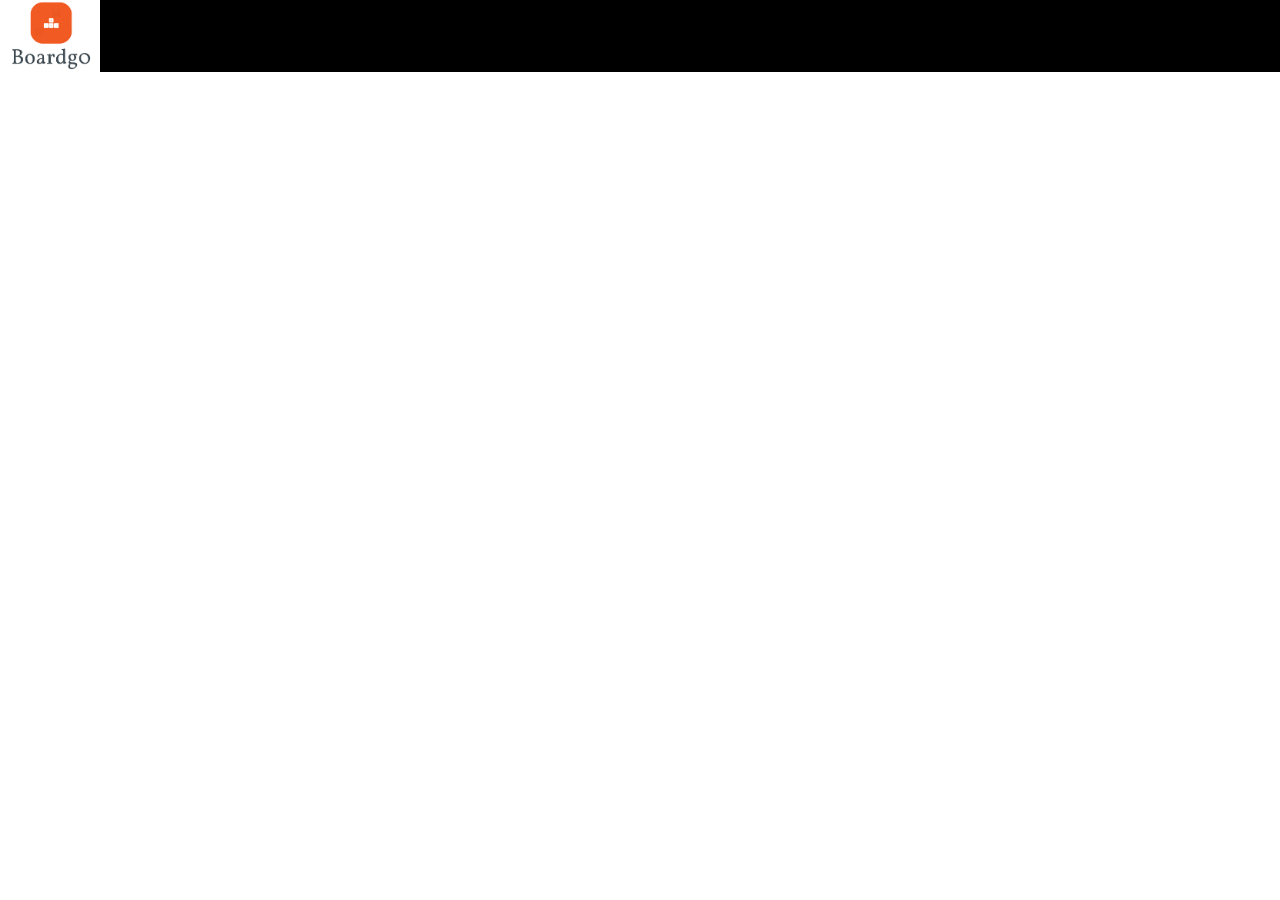
==== index.html @ 7b2ddab1 "first commit" ====
<!DOCTYPE html>
<html lang="en">
<head>
    <meta charset="UTF-8">
    <meta http-equiv="X-UA-Compatible" content="IE=edge">
    <meta name="viewport" content="width=device-width, initial-scale=1.0">

    <!-- Link Css -->
    <!-- <link rel="stylesheet" href="./Folder-css/base.css"> -->
    <link rel="stylesheet" href="./Folder-css/main.css">
    <link rel="stylesheet" href="./Folder-css/reponsive.css">
    <title>KeyBoard</title>
</head>
<body>
    <header>
        <div class="logo-nav"><img src="./img/logoweb.png" alt=""></div>

    </header>
   
</body>
</html>
---- Folder-css/base.css ----
@import url("https://fonts.googleapis.com/css2?family=Cormorant+Garamond:wght@300;400;500;600&family=Montserrat:wght@400;500;600;700&family=Poppins:ital,wght@0,200;0,300;0,500;0,600;0,800;1,400;1,700&family=Quicksand:wght@400;500;600;700&family=Roboto:wght@300;400;500;700&display=swap");
:root {
  /* Header Styles */
  --header-height: 72px;

  /* Color Style */
  --black-color:#000;
  --white-color:#fff;
  --shop-color-main: #dd4c09;
  --shop-color-text: #252a2b;
  --shop-color-title: #943908;
  --shop-color-hover: #50e3c2;
  --shop-color-button: #263b96;
  --shop-color-border: #eae4e8;
  --home-category-bg-1: #faf1ff;
  --home-category-bg-2: #faf4eb;
  --home-category-bg-3: #f4e6e5;
  --home-category-bg-4: #e6f2f4;
  --home-category-bg-5: #fff6f6;
  --home-coupon-bg: #ffffff;
  --home-coupon-light: #ffffff;
  --home-coupon-border: #f8d0d3;
  --home-coupon-text: #333333;
  --home-collection1-bg: #f8bea5;
  --home-collection1-icon: #dd4c09;
  --home-collection1-color-text: #943908;
  --home-categorize-bg: #dee4e9;
  --home-categorize-color: #dd4c09;
  --home-collection2-bg: #adc4d2;
  --home-collection2-title: #ff0000;
  --home-collection3-bg: #e9dabe;
  --footer-bg-color-1: #2a2a2a;
  --footer-bg-color-2: #2a2a2a;
  --footer-bg-color-copyright: #222222;
  --footer-color-title: #ffffff;
  --footer-color-text: #aaaaaa;
  --footer-color-hover: #50e3c2;

  /* Font */
  --quick-sand-font: "Quicksand", sans-serif;
  /* Font Size */
  --nav-font: 3rem;
  --title-font: 6.5rem;
  --sub-title-font: 2.5rem;
  --normal-font: 2.4rem;
  --sub-normal-font: 1.6rem;
  --tiny-font: 1.5rem;

  /* z-index */
  --z-fixed: 10;
}
* {
  padding: 0;
  margin: 0;
  box-sizing: border-box;
  line-height: 30px;
  /* border: 1px solid #000; */
}
html {
  -webkit-tap-highlight-color: transparent;
  scroll-behavior: smooth;
  font-size: 62.5%;
  font-family: var(--quick-sand-font);
}
a {
  color: inherit;
  text-decoration: none;
}
ul {
  list-style: none;
}

/* ===================================================== RE-USE CLASS ======================================= */


.disable-link {
  cursor: default;
  opacity: 0.5;
}

/* ===================================================== LAYOUT SETUP ====================================== */

.content-wrapper {
  position: relative;
  width: 100%;
  max-width: 1265px;
  padding-right: 25px;
  padding-left: 25px;
}

section,
footer {
  padding: 3rem 0;
}
section {
  min-height: 400px;
}

.wide {
  width: 90%;
  max-width: 1200px;
  margin-inline: auto;
}

.row-between {
  display: flex;
  justify-content: space-between;
  }
.flex-space-around{
  display: flex;
  justify-content: space-around;
}
.flex-column{
  display: flex;
  flex-direction: column;
}
---- Folder-css/main.css ----
@import url(../Folder-css/base.css);

/* Header styles */

html{
    font-size: 62.5%;
}
header{
    position: fixed;
    background-color: var(--black-color);
    width: 100%;
    height: var(--header-height);
}
.logo-nav{
    margin-top: -15px;
    background-color: var(--white-color);
    width: 100px;
    height: 100px;
    /* overflow: hidden; */
}
header img{
    height: 100%;
    width: 100%;
    object-fit: contain;
    position: top;
}
---- Folder-css/reponsive.css ----
/* Boostrap-breakpoint */

/* Small devices (landscape phones, 576px and up) */
@media (min-width: 576px) { 


 }

/* Medium devices (tablets, 768px and up) */
@media (min-width: 768px) { 


}

 /* Large devices (desktops, 992px and up) */
@media (min-width: 992px) { 


}

/* X-Large devices (large desktops, 1200px and up) */
@media (min-width: 1200px) { 


}

/* MOBILE AND TABLET */
@media (min-width: 769px ) and (max-width: 1023px){


}
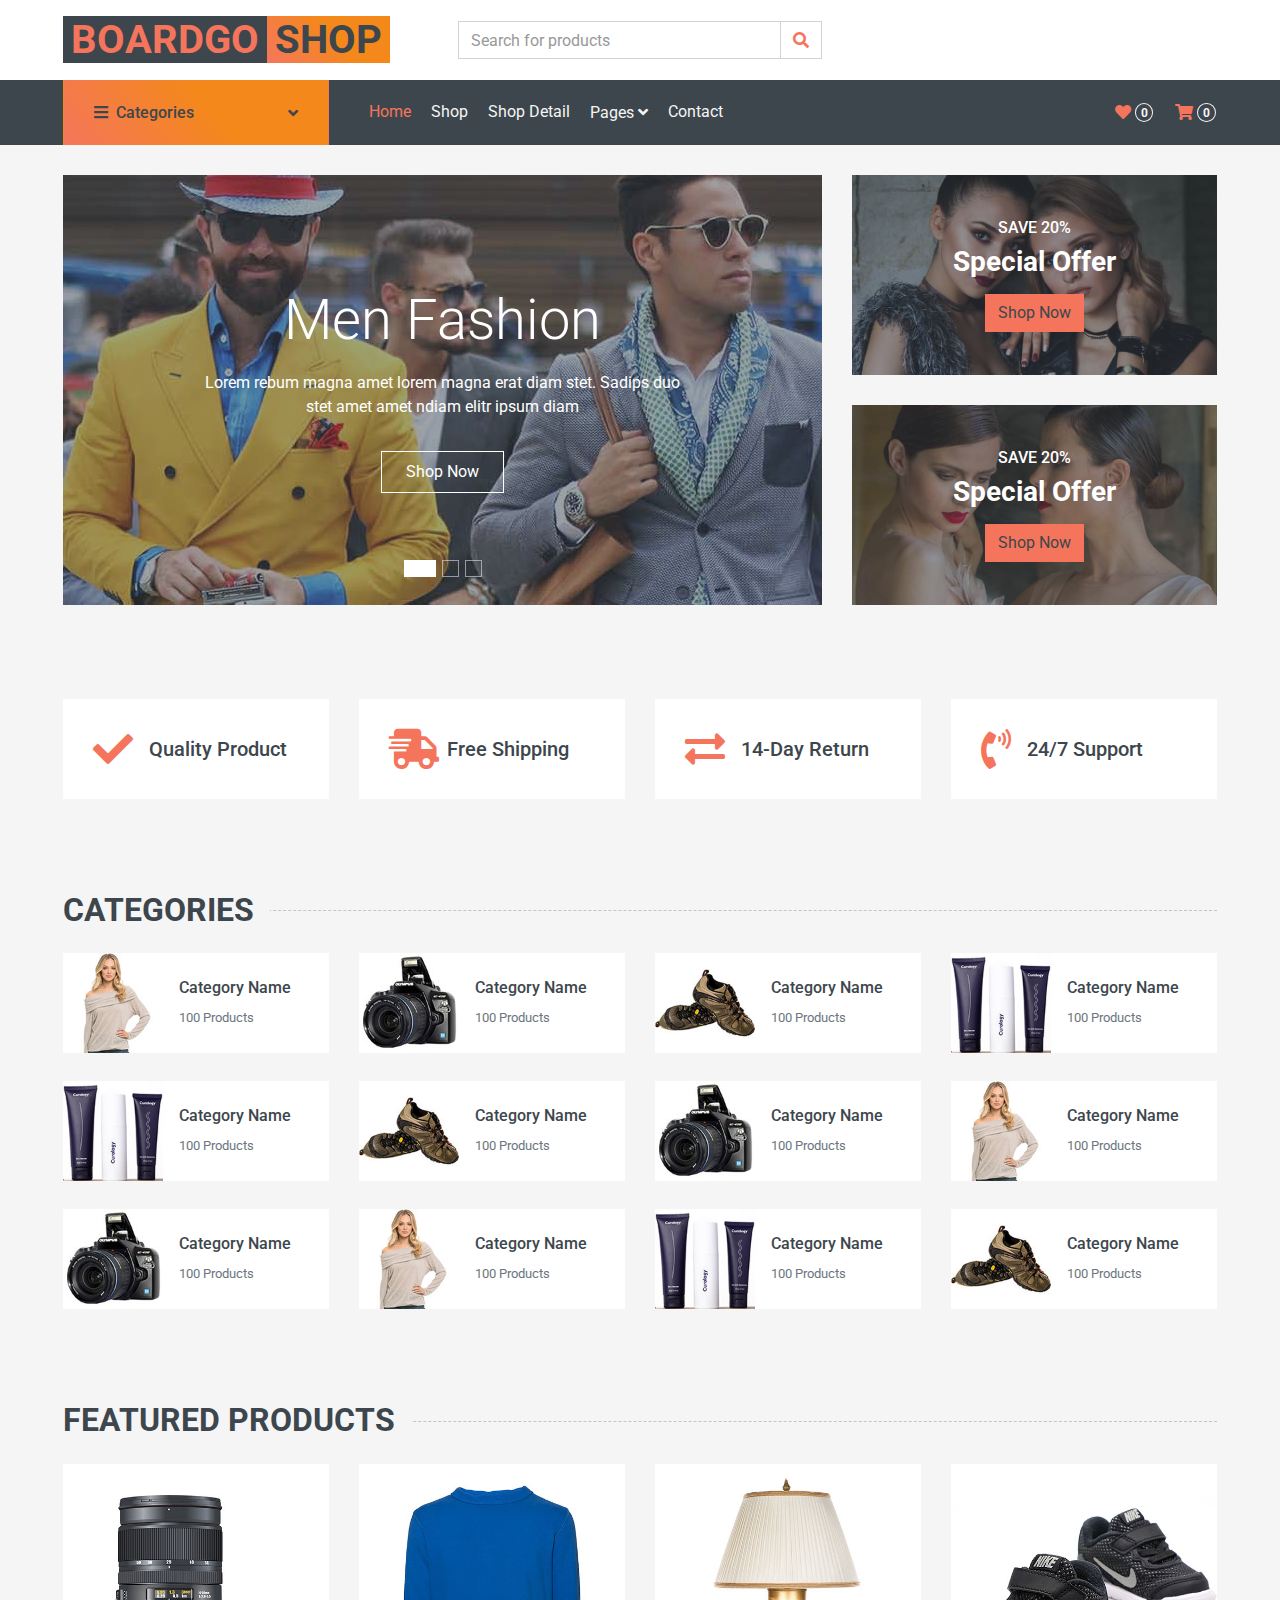
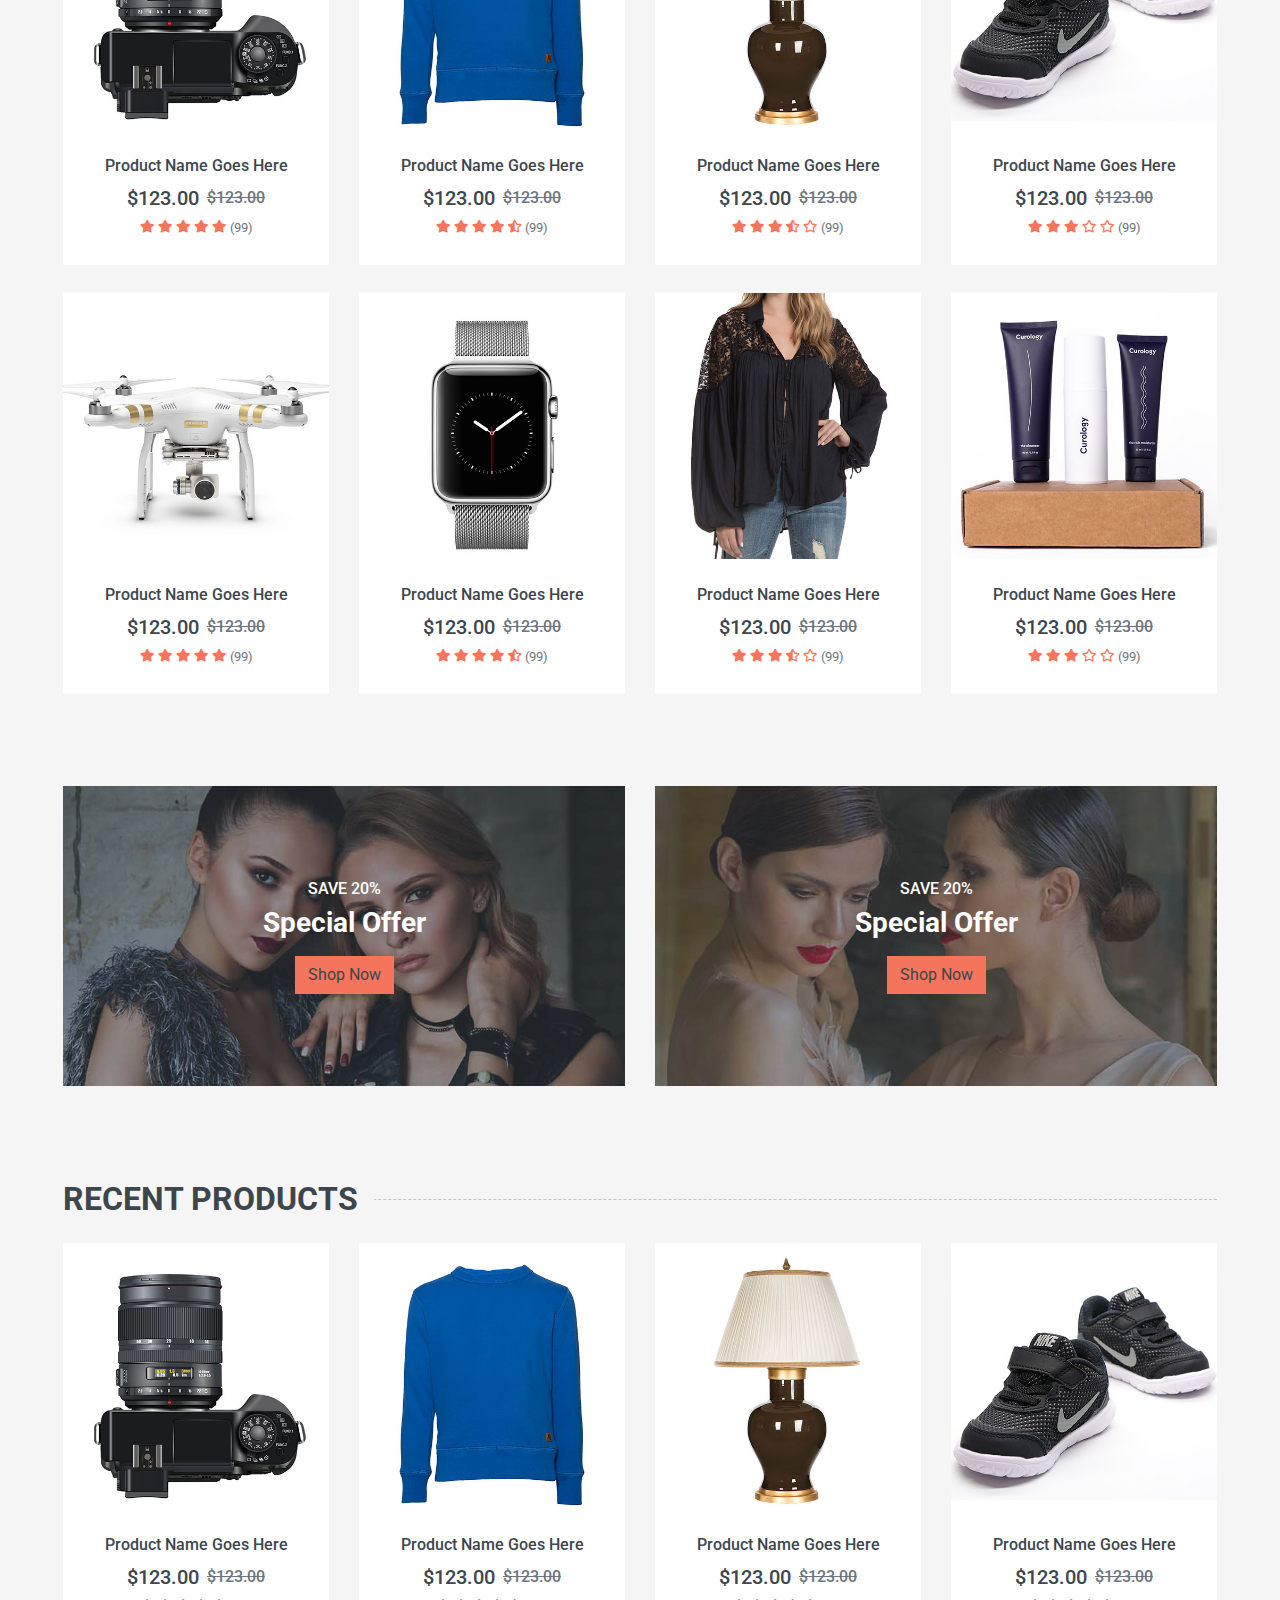
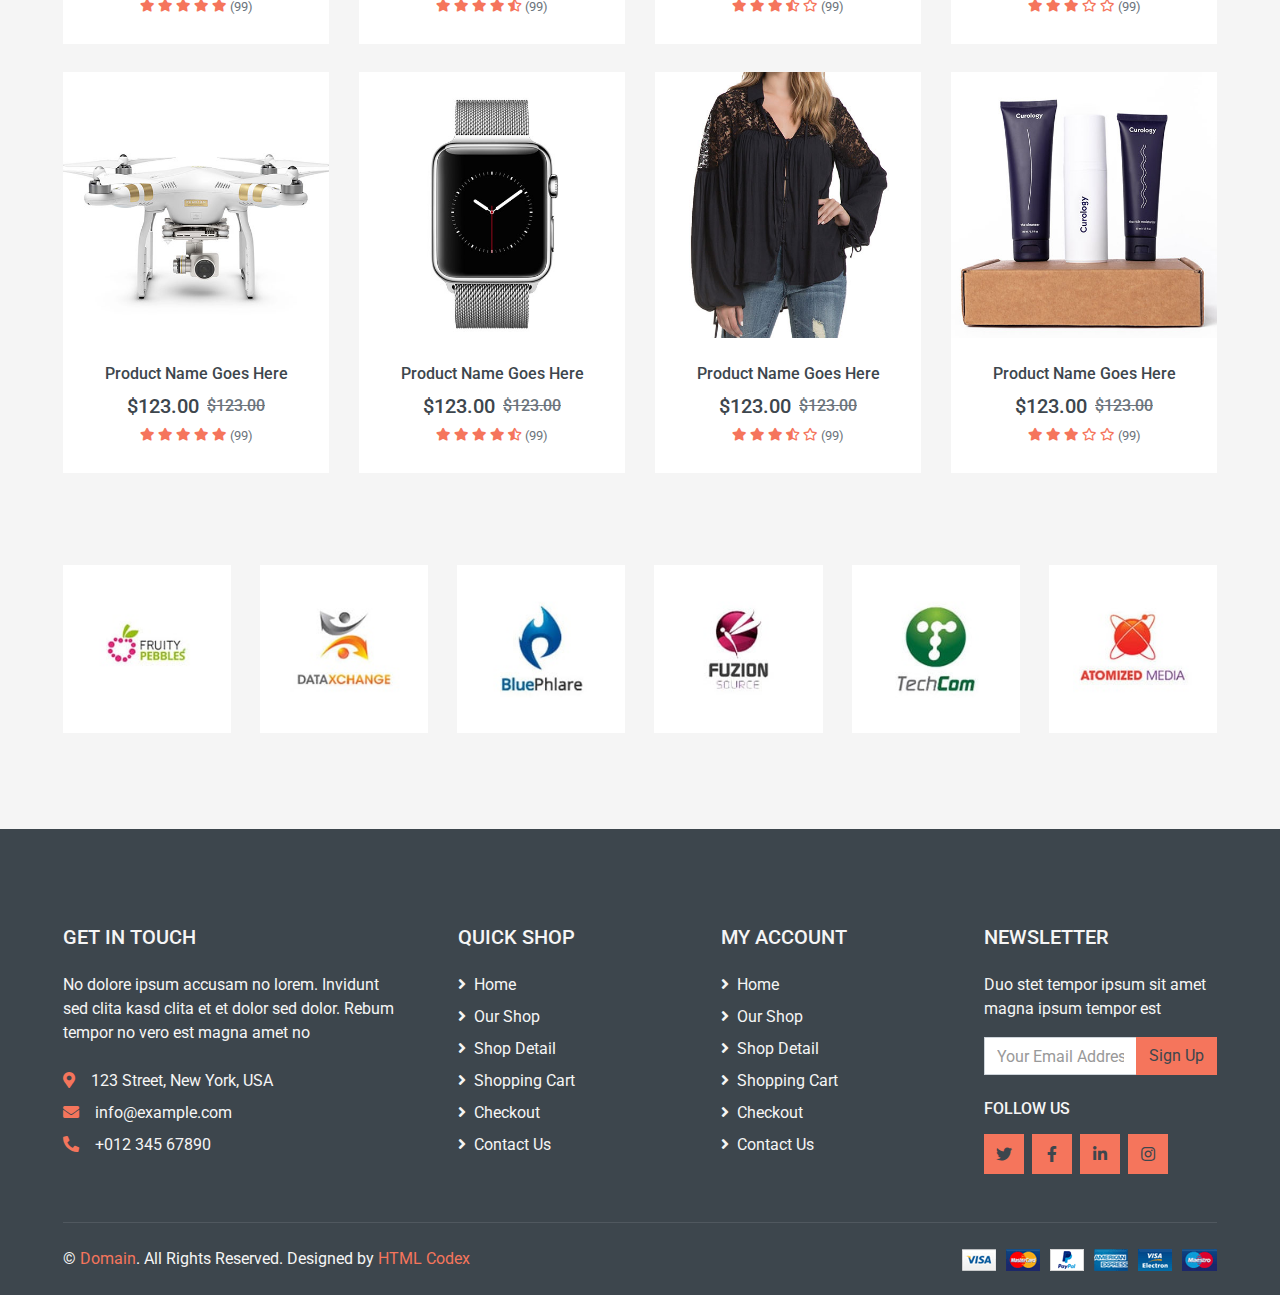
==== commit cc4ff8ed: "them template vao main" ====
--- a/index.html
+++ b/index.html
@@ -1,21 +1,996 @@
 <!DOCTYPE html>
 <html lang="en">
+
 <head>
-    <meta charset="UTF-8">
-    <meta http-equiv="X-UA-Compatible" content="IE=edge">
-    <meta name="viewport" content="width=device-width, initial-scale=1.0">
-
-    <!-- Link Css -->
-    <!-- <link rel="stylesheet" href="./Folder-css/base.css"> -->
-    <link rel="stylesheet" href="./Folder-css/main.css">
-    <link rel="stylesheet" href="./Folder-css/reponsive.css">
-    <title>KeyBoard</title>
+    <meta charset="utf-8">
+    <title>MultiShop - Online Shop Website Template</title>
+    <meta content="width=device-width, initial-scale=1.0" name="viewport">
+    <meta content="Free HTML Templates" name="keywords">
+    <meta content="Free HTML Templates" name="description">
+
+    <!-- Favicon -->
+    <link href="img/favicon.ico" rel="icon">
+
+    <!-- Google Web Fonts -->
+    <link rel="preconnect" href="https://fonts.gstatic.com">
+    <link href="https://fonts.googleapis.com/css2?family=Roboto:wght@400;500;700&display=swap" rel="stylesheet">  
+
+    <!-- Font Awesome -->
+    <link href="https://cdnjs.cloudflare.com/ajax/libs/font-awesome/5.10.0/css/all.min.css" rel="stylesheet">
+
+    <!-- Libraries Stylesheet -->
+    <link href="lib/animate/animate.min.css" rel="stylesheet">
+    <link href="lib/owlcarousel/assets/owl.carousel.min.css" rel="stylesheet">
+
+    <!-- Customized Bootstrap Stylesheet -->
+    <link href="css/style.css" rel="stylesheet">
 </head>
+
 <body>
-    <header>
-        <div class="logo-nav"><img src="./img/logoweb.png" alt=""></div>
-
-    </header>
-   
+    <!-- Topbar Start -->
+    <div class="container-fluid">
+        
+        <div class="row align-items-center bg-light py-3 px-xl-5 d-none d-lg-flex">
+            <div class="col-lg-4">
+                <a href="" class="text-decoration-none">
+                    <span class="h1 text-uppercase text-primary bg-dark px-2">BoardGo</span>
+                    <span class="h1 text-uppercase text-dark bg-primary px-2 ml-n1">Shop</span>
+                </a>
+            </div>
+            <div class="col-lg-4 col-6 text-left">
+                <form action="">
+                    <div class="input-group">
+                        <input type="text" class="form-control" placeholder="Search for products">
+                        <div class="input-group-append">
+                            <span class="input-group-text bg-transparent text-primary">
+                                <i class="fa fa-search"></i>
+                            </span>
+                        </div>
+                    </div>
+                </form>
+            </div>
+        </div>
+    </div>
+    <!-- Topbar End -->
+
+
+    <!-- Navbar Start -->
+    <div class="container-fluid bg-dark mb-30">
+        <div class="row px-xl-5">
+            <div class="col-lg-3 d-none d-lg-block">
+                <a class="btn d-flex align-items-center justify-content-between bg-primary w-100" data-toggle="collapse" href="#navbar-vertical" style="height: 65px; padding: 0 30px;">
+                    <h6 class="text-dark m-0"><i class="fa fa-bars mr-2"></i>Categories</h6>
+                    <i class="fa fa-angle-down text-dark"></i>
+                </a>
+                <nav class="collapse position-absolute navbar navbar-vertical navbar-light align-items-start p-0 bg-light" id="navbar-vertical" style="width: calc(100% - 30px); z-index: 999;">
+                    <div class="navbar-nav w-100">
+                        <div class="nav-item dropdown dropright">
+                            <a href="#" class="nav-link dropdown-toggle" data-toggle="dropdown">Dresses <i class="fa fa-angle-right float-right mt-1"></i></a>
+                            <div class="dropdown-menu position-absolute rounded-0 border-0 m-0">
+                                <a href="" class="dropdown-item">Men's Dresses</a>
+                                <a href="" class="dropdown-item">Women's Dresses</a>
+                                <a href="" class="dropdown-item">Baby's Dresses</a>
+                            </div>
+                        </div>
+                        <a href="" class="nav-item nav-link">Shirts</a>
+                        <a href="" class="nav-item nav-link">Jeans</a>
+                        <a href="" class="nav-item nav-link">Swimwear</a>
+                        <a href="" class="nav-item nav-link">Sleepwear</a>
+                        <a href="" class="nav-item nav-link">Sportswear</a>
+                        <a href="" class="nav-item nav-link">Jumpsuits</a>
+                        <a href="" class="nav-item nav-link">Blazers</a>
+                        <a href="" class="nav-item nav-link">Jackets</a>
+                        <a href="" class="nav-item nav-link">Shoes</a>
+                    </div>
+                </nav>
+            </div>
+            <div class="col-lg-9">
+                <nav class="navbar navbar-expand-lg bg-dark navbar-dark py-3 py-lg-0 px-0">
+                    <a href="" class="text-decoration-none d-block d-lg-none">
+                        <span class="h1 text-uppercase text-dark bg-light px-2">Multi</span>
+                        <span class="h1 text-uppercase text-light bg-primary px-2 ml-n1">Shop</span>
+                    </a>
+                    <button type="button" class="navbar-toggler" data-toggle="collapse" data-target="#navbarCollapse">
+                        <span class="navbar-toggler-icon"></span>
+                    </button>
+                    <div class="collapse navbar-collapse justify-content-between" id="navbarCollapse">
+                        <div class="navbar-nav mr-auto py-0">
+                            <a href="index.html" class="nav-item nav-link active">Home</a>
+                            <a href="shop.html" class="nav-item nav-link">Shop</a>
+                            <a href="detail.html" class="nav-item nav-link">Shop Detail</a>
+                            <div class="nav-item dropdown">
+                                <a href="#" class="nav-link dropdown-toggle" data-toggle="dropdown">Pages <i class="fa fa-angle-down mt-1"></i></a>
+                                <div class="dropdown-menu bg-primary rounded-0 border-0 m-0">
+                                    <a href="cart.html" class="dropdown-item">Shopping Cart</a>
+                                    <a href="checkout.html" class="dropdown-item">Checkout</a>
+                                </div>
+                            </div>
+                            <a href="contact.html" class="nav-item nav-link">Contact</a>
+                        </div>
+                        <div class="navbar-nav ml-auto py-0 d-none d-lg-block">
+                            <a href="" class="btn px-0">
+                                <i class="fas fa-heart text-primary"></i>
+                                <span class="badge text-secondary border border-secondary rounded-circle" style="padding-bottom: 2px;">0</span>
+                            </a>
+                            <a href="" class="btn px-0 ml-3">
+                                <i class="fas fa-shopping-cart text-primary"></i>
+                                <span class="badge text-secondary border border-secondary rounded-circle" style="padding-bottom: 2px;">0</span>
+                            </a>
+                        </div>
+                    </div>
+                </nav>
+            </div>
+        </div>
+    </div>
+    <!-- Navbar End -->
+
+
+    <!-- Carousel Start -->
+    <div class="container-fluid mb-3">
+        <div class="row px-xl-5">
+            <div class="col-lg-8">
+                <div id="header-carousel" class="carousel slide carousel-fade mb-30 mb-lg-0" data-ride="carousel">
+                    <ol class="carousel-indicators">
+                        <li data-target="#header-carousel" data-slide-to="0" class="active"></li>
+                        <li data-target="#header-carousel" data-slide-to="1"></li>
+                        <li data-target="#header-carousel" data-slide-to="2"></li>
+                    </ol>
+                    <div class="carousel-inner">
+                        <div class="carousel-item position-relative active" style="height: 430px;">
+                            <img class="position-absolute w-100 h-100" src="img/carousel-1.jpg" style="object-fit: cover;">
+                            <div class="carousel-caption d-flex flex-column align-items-center justify-content-center">
+                                <div class="p-3" style="max-width: 700px;">
+                                    <h1 class="display-4 text-white mb-3 animate__animated animate__fadeInDown">Men Fashion</h1>
+                                    <p class="mx-md-5 px-5 animate__animated animate__bounceIn">Lorem rebum magna amet lorem magna erat diam stet. Sadips duo stet amet amet ndiam elitr ipsum diam</p>
+                                    <a class="btn btn-outline-light py-2 px-4 mt-3 animate__animated animate__fadeInUp" href="#">Shop Now</a>
+                                </div>
+                            </div>
+                        </div>
+                        <div class="carousel-item position-relative" style="height: 430px;">
+                            <img class="position-absolute w-100 h-100" src="img/carousel-2.jpg" style="object-fit: cover;">
+                            <div class="carousel-caption d-flex flex-column align-items-center justify-content-center">
+                                <div class="p-3" style="max-width: 700px;">
+                                    <h1 class="display-4 text-white mb-3 animate__animated animate__fadeInDown">Women Fashion</h1>
+                                    <p class="mx-md-5 px-5 animate__animated animate__bounceIn">Lorem rebum magna amet lorem magna erat diam stet. Sadips duo stet amet amet ndiam elitr ipsum diam</p>
+                                    <a class="btn btn-outline-light py-2 px-4 mt-3 animate__animated animate__fadeInUp" href="#">Shop Now</a>
+                                </div>
+                            </div>
+                        </div>
+                        <div class="carousel-item position-relative" style="height: 430px;">
+                            <img class="position-absolute w-100 h-100" src="img/carousel-3.jpg" style="object-fit: cover;">
+                            <div class="carousel-caption d-flex flex-column align-items-center justify-content-center">
+                                <div class="p-3" style="max-width: 700px;">
+                                    <h1 class="display-4 text-white mb-3 animate__animated animate__fadeInDown">Kids Fashion</h1>
+                                    <p class="mx-md-5 px-5 animate__animated animate__bounceIn">Lorem rebum magna amet lorem magna erat diam stet. Sadips duo stet amet amet ndiam elitr ipsum diam</p>
+                                    <a class="btn btn-outline-light py-2 px-4 mt-3 animate__animated animate__fadeInUp" href="#">Shop Now</a>
+                                </div>
+                            </div>
+                        </div>
+                    </div>
+                </div>
+            </div>
+            <div class="col-lg-4">
+                <div class="product-offer mb-30" style="height: 200px;">
+                    <img class="img-fluid" src="img/offer-1.jpg" alt="">
+                    <div class="offer-text">
+                        <h6 class="text-white text-uppercase">Save 20%</h6>
+                        <h3 class="text-white mb-3">Special Offer</h3>
+                        <a href="" class="btn btn-primary">Shop Now</a>
+                    </div>
+                </div>
+                <div class="product-offer mb-30" style="height: 200px;">
+                    <img class="img-fluid" src="img/offer-2.jpg" alt="">
+                    <div class="offer-text">
+                        <h6 class="text-white text-uppercase">Save 20%</h6>
+                        <h3 class="text-white mb-3">Special Offer</h3>
+                        <a href="" class="btn btn-primary">Shop Now</a>
+                    </div>
+                </div>
+            </div>
+        </div>
+    </div>
+    <!-- Carousel End -->
+
+
+    <!-- Featured Start -->
+    <div class="container-fluid pt-5">
+        <div class="row px-xl-5 pb-3">
+            <div class="col-lg-3 col-md-6 col-sm-12 pb-1">
+                <div class="d-flex align-items-center bg-light mb-4" style="padding: 30px;">
+                    <h1 class="fa fa-check text-primary m-0 mr-3"></h1>
+                    <h5 class="font-weight-semi-bold m-0">Quality Product</h5>
+                </div>
+            </div>
+            <div class="col-lg-3 col-md-6 col-sm-12 pb-1">
+                <div class="d-flex align-items-center bg-light mb-4" style="padding: 30px;">
+                    <h1 class="fa fa-shipping-fast text-primary m-0 mr-2"></h1>
+                    <h5 class="font-weight-semi-bold m-0">Free Shipping</h5>
+                </div>
+            </div>
+            <div class="col-lg-3 col-md-6 col-sm-12 pb-1">
+                <div class="d-flex align-items-center bg-light mb-4" style="padding: 30px;">
+                    <h1 class="fas fa-exchange-alt text-primary m-0 mr-3"></h1>
+                    <h5 class="font-weight-semi-bold m-0">14-Day Return</h5>
+                </div>
+            </div>
+            <div class="col-lg-3 col-md-6 col-sm-12 pb-1">
+                <div class="d-flex align-items-center bg-light mb-4" style="padding: 30px;">
+                    <h1 class="fa fa-phone-volume text-primary m-0 mr-3"></h1>
+                    <h5 class="font-weight-semi-bold m-0">24/7 Support</h5>
+                </div>
+            </div>
+        </div>
+    </div>
+    <!-- Featured End -->
+
+
+    <!-- Categories Start -->
+    <div class="container-fluid pt-5">
+        <h2 class="section-title position-relative text-uppercase mx-xl-5 mb-4"><span class="bg-secondary pr-3">Categories</span></h2>
+        <div class="row px-xl-5 pb-3">
+            <div class="col-lg-3 col-md-4 col-sm-6 pb-1">
+                <a class="text-decoration-none" href="">
+                    <div class="cat-item d-flex align-items-center mb-4">
+                        <div class="overflow-hidden" style="width: 100px; height: 100px;">
+                            <img class="img-fluid" src="img/cat-1.jpg" alt="">
+                        </div>
+                        <div class="flex-fill pl-3">
+                            <h6>Category Name</h6>
+                            <small class="text-body">100 Products</small>
+                        </div>
+                    </div>
+                </a>
+            </div>
+            <div class="col-lg-3 col-md-4 col-sm-6 pb-1">
+                <a class="text-decoration-none" href="">
+                    <div class="cat-item img-zoom d-flex align-items-center mb-4">
+                        <div class="overflow-hidden" style="width: 100px; height: 100px;">
+                            <img class="img-fluid" src="img/cat-2.jpg" alt="">
+                        </div>
+                        <div class="flex-fill pl-3">
+                            <h6>Category Name</h6>
+                            <small class="text-body">100 Products</small>
+                        </div>
+                    </div>
+                </a>
+            </div>
+            <div class="col-lg-3 col-md-4 col-sm-6 pb-1">
+                <a class="text-decoration-none" href="">
+                    <div class="cat-item img-zoom d-flex align-items-center mb-4">
+                        <div class="overflow-hidden" style="width: 100px; height: 100px;">
+                            <img class="img-fluid" src="img/cat-3.jpg" alt="">
+                        </div>
+                        <div class="flex-fill pl-3">
+                            <h6>Category Name</h6>
+                            <small class="text-body">100 Products</small>
+                        </div>
+                    </div>
+                </a>
+            </div>
+            <div class="col-lg-3 col-md-4 col-sm-6 pb-1">
+                <a class="text-decoration-none" href="">
+                    <div class="cat-item img-zoom d-flex align-items-center mb-4">
+                        <div class="overflow-hidden" style="width: 100px; height: 100px;">
+                            <img class="img-fluid" src="img/cat-4.jpg" alt="">
+                        </div>
+                        <div class="flex-fill pl-3">
+                            <h6>Category Name</h6>
+                            <small class="text-body">100 Products</small>
+                        </div>
+                    </div>
+                </a>
+            </div>
+            <div class="col-lg-3 col-md-4 col-sm-6 pb-1">
+                <a class="text-decoration-none" href="">
+                    <div class="cat-item img-zoom d-flex align-items-center mb-4">
+                        <div class="overflow-hidden" style="width: 100px; height: 100px;">
+                            <img class="img-fluid" src="img/cat-4.jpg" alt="">
+                        </div>
+                        <div class="flex-fill pl-3">
+                            <h6>Category Name</h6>
+                            <small class="text-body">100 Products</small>
+                        </div>
+                    </div>
+                </a>
+            </div>
+            <div class="col-lg-3 col-md-4 col-sm-6 pb-1">
+                <a class="text-decoration-none" href="">
+                    <div class="cat-item img-zoom d-flex align-items-center mb-4">
+                        <div class="overflow-hidden" style="width: 100px; height: 100px;">
+                            <img class="img-fluid" src="img/cat-3.jpg" alt="">
+                        </div>
+                        <div class="flex-fill pl-3">
+                            <h6>Category Name</h6>
+                            <small class="text-body">100 Products</small>
+                        </div>
+                    </div>
+                </a>
+            </div>
+            <div class="col-lg-3 col-md-4 col-sm-6 pb-1">
+                <a class="text-decoration-none" href="">
+                    <div class="cat-item img-zoom d-flex align-items-center mb-4">
+                        <div class="overflow-hidden" style="width: 100px; height: 100px;">
+                            <img class="img-fluid" src="img/cat-2.jpg" alt="">
+                        </div>
+                        <div class="flex-fill pl-3">
+                            <h6>Category Name</h6>
+                            <small class="text-body">100 Products</small>
+                        </div>
+                    </div>
+                </a>
+            </div>
+            <div class="col-lg-3 col-md-4 col-sm-6 pb-1">
+                <a class="text-decoration-none" href="">
+                    <div class="cat-item img-zoom d-flex align-items-center mb-4">
+                        <div class="overflow-hidden" style="width: 100px; height: 100px;">
+                            <img class="img-fluid" src="img/cat-1.jpg" alt="">
+                        </div>
+                        <div class="flex-fill pl-3">
+                            <h6>Category Name</h6>
+                            <small class="text-body">100 Products</small>
+                        </div>
+                    </div>
+                </a>
+            </div>
+            <div class="col-lg-3 col-md-4 col-sm-6 pb-1">
+                <a class="text-decoration-none" href="">
+                    <div class="cat-item img-zoom d-flex align-items-center mb-4">
+                        <div class="overflow-hidden" style="width: 100px; height: 100px;">
+                            <img class="img-fluid" src="img/cat-2.jpg" alt="">
+                        </div>
+                        <div class="flex-fill pl-3">
+                            <h6>Category Name</h6>
+                            <small class="text-body">100 Products</small>
+                        </div>
+                    </div>
+                </a>
+            </div>
+            <div class="col-lg-3 col-md-4 col-sm-6 pb-1">
+                <a class="text-decoration-none" href="">
+                    <div class="cat-item img-zoom d-flex align-items-center mb-4">
+                        <div class="overflow-hidden" style="width: 100px; height: 100px;">
+                            <img class="img-fluid" src="img/cat-1.jpg" alt="">
+                        </div>
+                        <div class="flex-fill pl-3">
+                            <h6>Category Name</h6>
+                            <small class="text-body">100 Products</small>
+                        </div>
+                    </div>
+                </a>
+            </div>
+            <div class="col-lg-3 col-md-4 col-sm-6 pb-1">
+                <a class="text-decoration-none" href="">
+                    <div class="cat-item img-zoom d-flex align-items-center mb-4">
+                        <div class="overflow-hidden" style="width: 100px; height: 100px;">
+                            <img class="img-fluid" src="img/cat-4.jpg" alt="">
+                        </div>
+                        <div class="flex-fill pl-3">
+                            <h6>Category Name</h6>
+                            <small class="text-body">100 Products</small>
+                        </div>
+                    </div>
+                </a>
+            </div>
+            <div class="col-lg-3 col-md-4 col-sm-6 pb-1">
+                <a class="text-decoration-none" href="">
+                    <div class="cat-item img-zoom d-flex align-items-center mb-4">
+                        <div class="overflow-hidden" style="width: 100px; height: 100px;">
+                            <img class="img-fluid" src="img/cat-3.jpg" alt="">
+                        </div>
+                        <div class="flex-fill pl-3">
+                            <h6>Category Name</h6>
+                            <small class="text-body">100 Products</small>
+                        </div>
+                    </div>
+                </a>
+            </div>
+        </div>
+    </div>
+    <!-- Categories End -->
+
+
+    <!-- Products Start -->
+    <div class="container-fluid pt-5 pb-3">
+        <h2 class="section-title position-relative text-uppercase mx-xl-5 mb-4"><span class="bg-secondary pr-3">Featured Products</span></h2>
+        <div class="row px-xl-5">
+            <div class="col-lg-3 col-md-4 col-sm-6 pb-1">
+                <div class="product-item bg-light mb-4">
+                    <div class="product-img position-relative overflow-hidden">
+                        <img class="img-fluid w-100" src="img/product-1.jpg" alt="">
+                        <div class="product-action">
+                            <a class="btn btn-outline-dark btn-square" href=""><i class="fa fa-shopping-cart"></i></a>
+                            <a class="btn btn-outline-dark btn-square" href=""><i class="far fa-heart"></i></a>
+                            <a class="btn btn-outline-dark btn-square" href=""><i class="fa fa-sync-alt"></i></a>
+                            <a class="btn btn-outline-dark btn-square" href=""><i class="fa fa-search"></i></a>
+                        </div>
+                    </div>
+                    <div class="text-center py-4">
+                        <a class="h6 text-decoration-none text-truncate" href="">Product Name Goes Here</a>
+                        <div class="d-flex align-items-center justify-content-center mt-2">
+                            <h5>$123.00</h5><h6 class="text-muted ml-2"><del>$123.00</del></h6>
+                        </div>
+                        <div class="d-flex align-items-center justify-content-center mb-1">
+                            <small class="fa fa-star text-primary mr-1"></small>
+                            <small class="fa fa-star text-primary mr-1"></small>
+                            <small class="fa fa-star text-primary mr-1"></small>
+                            <small class="fa fa-star text-primary mr-1"></small>
+                            <small class="fa fa-star text-primary mr-1"></small>
+                            <small>(99)</small>
+                        </div>
+                    </div>
+                </div>
+            </div>
+            <div class="col-lg-3 col-md-4 col-sm-6 pb-1">
+                <div class="product-item bg-light mb-4">
+                    <div class="product-img position-relative overflow-hidden">
+                        <img class="img-fluid w-100" src="img/product-2.jpg" alt="">
+                        <div class="product-action">
+                            <a class="btn btn-outline-dark btn-square" href=""><i class="fa fa-shopping-cart"></i></a>
+                            <a class="btn btn-outline-dark btn-square" href=""><i class="far fa-heart"></i></a>
+                            <a class="btn btn-outline-dark btn-square" href=""><i class="fa fa-sync-alt"></i></a>
+                            <a class="btn btn-outline-dark btn-square" href=""><i class="fa fa-search"></i></a>
+                        </div>
+                    </div>
+                    <div class="text-center py-4">
+                        <a class="h6 text-decoration-none text-truncate" href="">Product Name Goes Here</a>
+                        <div class="d-flex align-items-center justify-content-center mt-2">
+                            <h5>$123.00</h5><h6 class="text-muted ml-2"><del>$123.00</del></h6>
+                        </div>
+                        <div class="d-flex align-items-center justify-content-center mb-1">
+                            <small class="fa fa-star text-primary mr-1"></small>
+                            <small class="fa fa-star text-primary mr-1"></small>
+                            <small class="fa fa-star text-primary mr-1"></small>
+                            <small class="fa fa-star text-primary mr-1"></small>
+                            <small class="fa fa-star-half-alt text-primary mr-1"></small>
+                            <small>(99)</small>
+                        </div>
+                    </div>
+                </div>
+            </div>
+            <div class="col-lg-3 col-md-4 col-sm-6 pb-1">
+                <div class="product-item bg-light mb-4">
+                    <div class="product-img position-relative overflow-hidden">
+                        <img class="img-fluid w-100" src="img/product-3.jpg" alt="">
+                        <div class="product-action">
+                            <a class="btn btn-outline-dark btn-square" href=""><i class="fa fa-shopping-cart"></i></a>
+                            <a class="btn btn-outline-dark btn-square" href=""><i class="far fa-heart"></i></a>
+                            <a class="btn btn-outline-dark btn-square" href=""><i class="fa fa-sync-alt"></i></a>
+                            <a class="btn btn-outline-dark btn-square" href=""><i class="fa fa-search"></i></a>
+                        </div>
+                    </div>
+                    <div class="text-center py-4">
+                        <a class="h6 text-decoration-none text-truncate" href="">Product Name Goes Here</a>
+                        <div class="d-flex align-items-center justify-content-center mt-2">
+                            <h5>$123.00</h5><h6 class="text-muted ml-2"><del>$123.00</del></h6>
+                        </div>
+                        <div class="d-flex align-items-center justify-content-center mb-1">
+                            <small class="fa fa-star text-primary mr-1"></small>
+                            <small class="fa fa-star text-primary mr-1"></small>
+                            <small class="fa fa-star text-primary mr-1"></small>
+                            <small class="fa fa-star-half-alt text-primary mr-1"></small>
+                            <small class="far fa-star text-primary mr-1"></small>
+                            <small>(99)</small>
+                        </div>
+                    </div>
+                </div>
+            </div>
+            <div class="col-lg-3 col-md-4 col-sm-6 pb-1">
+                <div class="product-item bg-light mb-4">
+                    <div class="product-img position-relative overflow-hidden">
+                        <img class="img-fluid w-100" src="img/product-4.jpg" alt="">
+                        <div class="product-action">
+                            <a class="btn btn-outline-dark btn-square" href=""><i class="fa fa-shopping-cart"></i></a>
+                            <a class="btn btn-outline-dark btn-square" href=""><i class="far fa-heart"></i></a>
+                            <a class="btn btn-outline-dark btn-square" href=""><i class="fa fa-sync-alt"></i></a>
+                            <a class="btn btn-outline-dark btn-square" href=""><i class="fa fa-search"></i></a>
+                        </div>
+                    </div>
+                    <div class="text-center py-4">
+                        <a class="h6 text-decoration-none text-truncate" href="">Product Name Goes Here</a>
+                        <div class="d-flex align-items-center justify-content-center mt-2">
+                            <h5>$123.00</h5><h6 class="text-muted ml-2"><del>$123.00</del></h6>
+                        </div>
+                        <div class="d-flex align-items-center justify-content-center mb-1">
+                            <small class="fa fa-star text-primary mr-1"></small>
+                            <small class="fa fa-star text-primary mr-1"></small>
+                            <small class="fa fa-star text-primary mr-1"></small>
+                            <small class="far fa-star text-primary mr-1"></small>
+                            <small class="far fa-star text-primary mr-1"></small>
+                            <small>(99)</small>
+                        </div>
+                    </div>
+                </div>
+            </div>
+            <div class="col-lg-3 col-md-4 col-sm-6 pb-1">
+                <div class="product-item bg-light mb-4">
+                    <div class="product-img position-relative overflow-hidden">
+                        <img class="img-fluid w-100" src="img/product-5.jpg" alt="">
+                        <div class="product-action">
+                            <a class="btn btn-outline-dark btn-square" href=""><i class="fa fa-shopping-cart"></i></a>
+                            <a class="btn btn-outline-dark btn-square" href=""><i class="far fa-heart"></i></a>
+                            <a class="btn btn-outline-dark btn-square" href=""><i class="fa fa-sync-alt"></i></a>
+                            <a class="btn btn-outline-dark btn-square" href=""><i class="fa fa-search"></i></a>
+                        </div>
+                    </div>
+                    <div class="text-center py-4">
+                        <a class="h6 text-decoration-none text-truncate" href="">Product Name Goes Here</a>
+                        <div class="d-flex align-items-center justify-content-center mt-2">
+                            <h5>$123.00</h5><h6 class="text-muted ml-2"><del>$123.00</del></h6>
+                        </div>
+                        <div class="d-flex align-items-center justify-content-center mb-1">
+                            <small class="fa fa-star text-primary mr-1"></small>
+                            <small class="fa fa-star text-primary mr-1"></small>
+                            <small class="fa fa-star text-primary mr-1"></small>
+                            <small class="fa fa-star text-primary mr-1"></small>
+                            <small class="fa fa-star text-primary mr-1"></small>
+                            <small>(99)</small>
+                        </div>
+                    </div>
+                </div>
+            </div>
+            <div class="col-lg-3 col-md-4 col-sm-6 pb-1">
+                <div class="product-item bg-light mb-4">
+                    <div class="product-img position-relative overflow-hidden">
+                        <img class="img-fluid w-100" src="img/product-6.jpg" alt="">
+                        <div class="product-action">
+                            <a class="btn btn-outline-dark btn-square" href=""><i class="fa fa-shopping-cart"></i></a>
+                            <a class="btn btn-outline-dark btn-square" href=""><i class="far fa-heart"></i></a>
+                            <a class="btn btn-outline-dark btn-square" href=""><i class="fa fa-sync-alt"></i></a>
+                            <a class="btn btn-outline-dark btn-square" href=""><i class="fa fa-search"></i></a>
+                        </div>
+                    </div>
+                    <div class="text-center py-4">
+                        <a class="h6 text-decoration-none text-truncate" href="">Product Name Goes Here</a>
+                        <div class="d-flex align-items-center justify-content-center mt-2">
+                            <h5>$123.00</h5><h6 class="text-muted ml-2"><del>$123.00</del></h6>
+                        </div>
+                        <div class="d-flex align-items-center justify-content-center mb-1">
+                            <small class="fa fa-star text-primary mr-1"></small>
+                            <small class="fa fa-star text-primary mr-1"></small>
+                            <small class="fa fa-star text-primary mr-1"></small>
+                            <small class="fa fa-star text-primary mr-1"></small>
+                            <small class="fa fa-star-half-alt text-primary mr-1"></small>
+                            <small>(99)</small>
+                        </div>
+                    </div>
+                </div>
+            </div>
+            <div class="col-lg-3 col-md-4 col-sm-6 pb-1">
+                <div class="product-item bg-light mb-4">
+                    <div class="product-img position-relative overflow-hidden">
+                        <img class="img-fluid w-100" src="img/product-7.jpg" alt="">
+                        <div class="product-action">
+                            <a class="btn btn-outline-dark btn-square" href=""><i class="fa fa-shopping-cart"></i></a>
+                            <a class="btn btn-outline-dark btn-square" href=""><i class="far fa-heart"></i></a>
+                            <a class="btn btn-outline-dark btn-square" href=""><i class="fa fa-sync-alt"></i></a>
+                            <a class="btn btn-outline-dark btn-square" href=""><i class="fa fa-search"></i></a>
+                        </div>
+                    </div>
+                    <div class="text-center py-4">
+                        <a class="h6 text-decoration-none text-truncate" href="">Product Name Goes Here</a>
+                        <div class="d-flex align-items-center justify-content-center mt-2">
+                            <h5>$123.00</h5><h6 class="text-muted ml-2"><del>$123.00</del></h6>
+                        </div>
+                        <div class="d-flex align-items-center justify-content-center mb-1">
+                            <small class="fa fa-star text-primary mr-1"></small>
+                            <small class="fa fa-star text-primary mr-1"></small>
+                            <small class="fa fa-star text-primary mr-1"></small>
+                            <small class="fa fa-star-half-alt text-primary mr-1"></small>
+                            <small class="far fa-star text-primary mr-1"></small>
+                            <small>(99)</small>
+                        </div>
+                    </div>
+                </div>
+            </div>
+            <div class="col-lg-3 col-md-4 col-sm-6 pb-1">
+                <div class="product-item bg-light mb-4">
+                    <div class="product-img position-relative overflow-hidden">
+                        <img class="img-fluid w-100" src="img/product-8.jpg" alt="">
+                        <div class="product-action">
+                            <a class="btn btn-outline-dark btn-square" href=""><i class="fa fa-shopping-cart"></i></a>
+                            <a class="btn btn-outline-dark btn-square" href=""><i class="far fa-heart"></i></a>
+                            <a class="btn btn-outline-dark btn-square" href=""><i class="fa fa-sync-alt"></i></a>
+                            <a class="btn btn-outline-dark btn-square" href=""><i class="fa fa-search"></i></a>
+                        </div>
+                    </div>
+                    <div class="text-center py-4">
+                        <a class="h6 text-decoration-none text-truncate" href="">Product Name Goes Here</a>
+                        <div class="d-flex align-items-center justify-content-center mt-2">
+                            <h5>$123.00</h5><h6 class="text-muted ml-2"><del>$123.00</del></h6>
+                        </div>
+                        <div class="d-flex align-items-center justify-content-center mb-1">
+                            <small class="fa fa-star text-primary mr-1"></small>
+                            <small class="fa fa-star text-primary mr-1"></small>
+                            <small class="fa fa-star text-primary mr-1"></small>
+                            <small class="far fa-star text-primary mr-1"></small>
+                            <small class="far fa-star text-primary mr-1"></small>
+                            <small>(99)</small>
+                        </div>
+                    </div>
+                </div>
+            </div>
+        </div>
+    </div>
+    <!-- Products End -->
+
+
+    <!-- Offer Start -->
+    <div class="container-fluid pt-5 pb-3">
+        <div class="row px-xl-5">
+            <div class="col-md-6">
+                <div class="product-offer mb-30" style="height: 300px;">
+                    <img class="img-fluid" src="img/offer-1.jpg" alt="">
+                    <div class="offer-text">
+                        <h6 class="text-white text-uppercase">Save 20%</h6>
+                        <h3 class="text-white mb-3">Special Offer</h3>
+                        <a href="" class="btn btn-primary">Shop Now</a>
+                    </div>
+                </div>
+            </div>
+            <div class="col-md-6">
+                <div class="product-offer mb-30" style="height: 300px;">
+                    <img class="img-fluid" src="img/offer-2.jpg" alt="">
+                    <div class="offer-text">
+                        <h6 class="text-white text-uppercase">Save 20%</h6>
+                        <h3 class="text-white mb-3">Special Offer</h3>
+                        <a href="" class="btn btn-primary">Shop Now</a>
+                    </div>
+                </div>
+            </div>
+        </div>
+    </div>
+    <!-- Offer End -->
+
+
+    <!-- Products Start -->
+    <div class="container-fluid pt-5 pb-3">
+        <h2 class="section-title position-relative text-uppercase mx-xl-5 mb-4"><span class="bg-secondary pr-3">Recent Products</span></h2>
+        <div class="row px-xl-5">
+            <div class="col-lg-3 col-md-4 col-sm-6 pb-1">
+                <div class="product-item bg-light mb-4">
+                    <div class="product-img position-relative overflow-hidden">
+                        <img class="img-fluid w-100" src="img/product-1.jpg" alt="">
+                        <div class="product-action">
+                            <a class="btn btn-outline-dark btn-square" href=""><i class="fa fa-shopping-cart"></i></a>
+                            <a class="btn btn-outline-dark btn-square" href=""><i class="far fa-heart"></i></a>
+                            <a class="btn btn-outline-dark btn-square" href=""><i class="fa fa-sync-alt"></i></a>
+                            <a class="btn btn-outline-dark btn-square" href=""><i class="fa fa-search"></i></a>
+                        </div>
+                    </div>
+                    <div class="text-center py-4">
+                        <a class="h6 text-decoration-none text-truncate" href="">Product Name Goes Here</a>
+                        <div class="d-flex align-items-center justify-content-center mt-2">
+                            <h5>$123.00</h5><h6 class="text-muted ml-2"><del>$123.00</del></h6>
+                        </div>
+                        <div class="d-flex align-items-center justify-content-center mb-1">
+                            <small class="fa fa-star text-primary mr-1"></small>
+                            <small class="fa fa-star text-primary mr-1"></small>
+                            <small class="fa fa-star text-primary mr-1"></small>
+                            <small class="fa fa-star text-primary mr-1"></small>
+                            <small class="fa fa-star text-primary mr-1"></small>
+                            <small>(99)</small>
+                        </div>
+                    </div>
+                </div>
+            </div>
+            <div class="col-lg-3 col-md-4 col-sm-6 pb-1">
+                <div class="product-item bg-light mb-4">
+                    <div class="product-img position-relative overflow-hidden">
+                        <img class="img-fluid w-100" src="img/product-2.jpg" alt="">
+                        <div class="product-action">
+                            <a class="btn btn-outline-dark btn-square" href=""><i class="fa fa-shopping-cart"></i></a>
+                            <a class="btn btn-outline-dark btn-square" href=""><i class="far fa-heart"></i></a>
+                            <a class="btn btn-outline-dark btn-square" href=""><i class="fa fa-sync-alt"></i></a>
+                            <a class="btn btn-outline-dark btn-square" href=""><i class="fa fa-search"></i></a>
+                        </div>
+                    </div>
+                    <div class="text-center py-4">
+                        <a class="h6 text-decoration-none text-truncate" href="">Product Name Goes Here</a>
+                        <div class="d-flex align-items-center justify-content-center mt-2">
+                            <h5>$123.00</h5><h6 class="text-muted ml-2"><del>$123.00</del></h6>
+                        </div>
+                        <div class="d-flex align-items-center justify-content-center mb-1">
+                            <small class="fa fa-star text-primary mr-1"></small>
+                            <small class="fa fa-star text-primary mr-1"></small>
+                            <small class="fa fa-star text-primary mr-1"></small>
+                            <small class="fa fa-star text-primary mr-1"></small>
+                            <small class="fa fa-star-half-alt text-primary mr-1"></small>
+                            <small>(99)</small>
+                        </div>
+                    </div>
+                </div>
+            </div>
+            <div class="col-lg-3 col-md-4 col-sm-6 pb-1">
+                <div class="product-item bg-light mb-4">
+                    <div class="product-img position-relative overflow-hidden">
+                        <img class="img-fluid w-100" src="img/product-3.jpg" alt="">
+                        <div class="product-action">
+                            <a class="btn btn-outline-dark btn-square" href=""><i class="fa fa-shopping-cart"></i></a>
+                            <a class="btn btn-outline-dark btn-square" href=""><i class="far fa-heart"></i></a>
+                            <a class="btn btn-outline-dark btn-square" href=""><i class="fa fa-sync-alt"></i></a>
+                            <a class="btn btn-outline-dark btn-square" href=""><i class="fa fa-search"></i></a>
+                        </div>
+                    </div>
+                    <div class="text-center py-4">
+                        <a class="h6 text-decoration-none text-truncate" href="">Product Name Goes Here</a>
+                        <div class="d-flex align-items-center justify-content-center mt-2">
+                            <h5>$123.00</h5><h6 class="text-muted ml-2"><del>$123.00</del></h6>
+                        </div>
+                        <div class="d-flex align-items-center justify-content-center mb-1">
+                            <small class="fa fa-star text-primary mr-1"></small>
+                            <small class="fa fa-star text-primary mr-1"></small>
+                            <small class="fa fa-star text-primary mr-1"></small>
+                            <small class="fa fa-star-half-alt text-primary mr-1"></small>
+                            <small class="far fa-star text-primary mr-1"></small>
+                            <small>(99)</small>
+                        </div>
+                    </div>
+                </div>
+            </div>
+            <div class="col-lg-3 col-md-4 col-sm-6 pb-1">
+                <div class="product-item bg-light mb-4">
+                    <div class="product-img position-relative overflow-hidden">
+                        <img class="img-fluid w-100" src="img/product-4.jpg" alt="">
+                        <div class="product-action">
+                            <a class="btn btn-outline-dark btn-square" href=""><i class="fa fa-shopping-cart"></i></a>
+                            <a class="btn btn-outline-dark btn-square" href=""><i class="far fa-heart"></i></a>
+                            <a class="btn btn-outline-dark btn-square" href=""><i class="fa fa-sync-alt"></i></a>
+                            <a class="btn btn-outline-dark btn-square" href=""><i class="fa fa-search"></i></a>
+                        </div>
+                    </div>
+                    <div class="text-center py-4">
+                        <a class="h6 text-decoration-none text-truncate" href="">Product Name Goes Here</a>
+                        <div class="d-flex align-items-center justify-content-center mt-2">
+                            <h5>$123.00</h5><h6 class="text-muted ml-2"><del>$123.00</del></h6>
+                        </div>
+                        <div class="d-flex align-items-center justify-content-center mb-1">
+                            <small class="fa fa-star text-primary mr-1"></small>
+                            <small class="fa fa-star text-primary mr-1"></small>
+                            <small class="fa fa-star text-primary mr-1"></small>
+                            <small class="far fa-star text-primary mr-1"></small>
+                            <small class="far fa-star text-primary mr-1"></small>
+                            <small>(99)</small>
+                        </div>
+                    </div>
+                </div>
+            </div>
+            <div class="col-lg-3 col-md-4 col-sm-6 pb-1">
+                <div class="product-item bg-light mb-4">
+                    <div class="product-img position-relative overflow-hidden">
+                        <img class="img-fluid w-100" src="img/product-5.jpg" alt="">
+                        <div class="product-action">
+                            <a class="btn btn-outline-dark btn-square" href=""><i class="fa fa-shopping-cart"></i></a>
+                            <a class="btn btn-outline-dark btn-square" href=""><i class="far fa-heart"></i></a>
+                            <a class="btn btn-outline-dark btn-square" href=""><i class="fa fa-sync-alt"></i></a>
+                            <a class="btn btn-outline-dark btn-square" href=""><i class="fa fa-search"></i></a>
+                        </div>
+                    </div>
+                    <div class="text-center py-4">
+                        <a class="h6 text-decoration-none text-truncate" href="">Product Name Goes Here</a>
+                        <div class="d-flex align-items-center justify-content-center mt-2">
+                            <h5>$123.00</h5><h6 class="text-muted ml-2"><del>$123.00</del></h6>
+                        </div>
+                        <div class="d-flex align-items-center justify-content-center mb-1">
+                            <small class="fa fa-star text-primary mr-1"></small>
+                            <small class="fa fa-star text-primary mr-1"></small>
+                            <small class="fa fa-star text-primary mr-1"></small>
+                            <small class="fa fa-star text-primary mr-1"></small>
+                            <small class="fa fa-star text-primary mr-1"></small>
+                            <small>(99)</small>
+                        </div>
+                    </div>
+                </div>
+            </div>
+            <div class="col-lg-3 col-md-4 col-sm-6 pb-1">
+                <div class="product-item bg-light mb-4">
+                    <div class="product-img position-relative overflow-hidden">
+                        <img class="img-fluid w-100" src="img/product-6.jpg" alt="">
+                        <div class="product-action">
+                            <a class="btn btn-outline-dark btn-square" href=""><i class="fa fa-shopping-cart"></i></a>
+                            <a class="btn btn-outline-dark btn-square" href=""><i class="far fa-heart"></i></a>
+                            <a class="btn btn-outline-dark btn-square" href=""><i class="fa fa-sync-alt"></i></a>
+                            <a class="btn btn-outline-dark btn-square" href=""><i class="fa fa-search"></i></a>
+                        </div>
+                    </div>
+                    <div class="text-center py-4">
+                        <a class="h6 text-decoration-none text-truncate" href="">Product Name Goes Here</a>
+                        <div class="d-flex align-items-center justify-content-center mt-2">
+                            <h5>$123.00</h5><h6 class="text-muted ml-2"><del>$123.00</del></h6>
+                        </div>
+                        <div class="d-flex align-items-center justify-content-center mb-1">
+                            <small class="fa fa-star text-primary mr-1"></small>
+                            <small class="fa fa-star text-primary mr-1"></small>
+                            <small class="fa fa-star text-primary mr-1"></small>
+                            <small class="fa fa-star text-primary mr-1"></small>
+                            <small class="fa fa-star-half-alt text-primary mr-1"></small>
+                            <small>(99)</small>
+                        </div>
+                    </div>
+                </div>
+            </div>
+            <div class="col-lg-3 col-md-4 col-sm-6 pb-1">
+                <div class="product-item bg-light mb-4">
+                    <div class="product-img position-relative overflow-hidden">
+                        <img class="img-fluid w-100" src="img/product-7.jpg" alt="">
+                        <div class="product-action">
+                            <a class="btn btn-outline-dark btn-square" href=""><i class="fa fa-shopping-cart"></i></a>
+                            <a class="btn btn-outline-dark btn-square" href=""><i class="far fa-heart"></i></a>
+                            <a class="btn btn-outline-dark btn-square" href=""><i class="fa fa-sync-alt"></i></a>
+                            <a class="btn btn-outline-dark btn-square" href=""><i class="fa fa-search"></i></a>
+                        </div>
+                    </div>
+                    <div class="text-center py-4">
+                        <a class="h6 text-decoration-none text-truncate" href="">Product Name Goes Here</a>
+                        <div class="d-flex align-items-center justify-content-center mt-2">
+                            <h5>$123.00</h5><h6 class="text-muted ml-2"><del>$123.00</del></h6>
+                        </div>
+                        <div class="d-flex align-items-center justify-content-center mb-1">
+                            <small class="fa fa-star text-primary mr-1"></small>
+                            <small class="fa fa-star text-primary mr-1"></small>
+                            <small class="fa fa-star text-primary mr-1"></small>
+                            <small class="fa fa-star-half-alt text-primary mr-1"></small>
+                            <small class="far fa-star text-primary mr-1"></small>
+                            <small>(99)</small>
+                        </div>
+                    </div>
+                </div>
+            </div>
+            <div class="col-lg-3 col-md-4 col-sm-6 pb-1">
+                <div class="product-item bg-light mb-4">
+                    <div class="product-img position-relative overflow-hidden">
+                        <img class="img-fluid w-100" src="img/product-8.jpg" alt="">
+                        <div class="product-action">
+                            <a class="btn btn-outline-dark btn-square" href=""><i class="fa fa-shopping-cart"></i></a>
+                            <a class="btn btn-outline-dark btn-square" href=""><i class="far fa-heart"></i></a>
+                            <a class="btn btn-outline-dark btn-square" href=""><i class="fa fa-sync-alt"></i></a>
+                            <a class="btn btn-outline-dark btn-square" href=""><i class="fa fa-search"></i></a>
+                        </div>
+                    </div>
+                    <div class="text-center py-4">
+                        <a class="h6 text-decoration-none text-truncate" href="">Product Name Goes Here</a>
+                        <div class="d-flex align-items-center justify-content-center mt-2">
+                            <h5>$123.00</h5><h6 class="text-muted ml-2"><del>$123.00</del></h6>
+                        </div>
+                        <div class="d-flex align-items-center justify-content-center mb-1">
+                            <small class="fa fa-star text-primary mr-1"></small>
+                            <small class="fa fa-star text-primary mr-1"></small>
+                            <small class="fa fa-star text-primary mr-1"></small>
+                            <small class="far fa-star text-primary mr-1"></small>
+                            <small class="far fa-star text-primary mr-1"></small>
+                            <small>(99)</small>
+                        </div>
+                    </div>
+                </div>
+            </div>
+        </div>
+    </div>
+    <!-- Products End -->
+
+
+    <!-- Vendor Start -->
+    <div class="container-fluid py-5">
+        <div class="row px-xl-5">
+            <div class="col">
+                <div class="owl-carousel vendor-carousel">
+                    <div class="bg-light p-4">
+                        <img src="img/vendor-1.jpg" alt="">
+                    </div>
+                    <div class="bg-light p-4">
+                        <img src="img/vendor-2.jpg" alt="">
+                    </div>
+                    <div class="bg-light p-4">
+                        <img src="img/vendor-3.jpg" alt="">
+                    </div>
+                    <div class="bg-light p-4">
+                        <img src="img/vendor-4.jpg" alt="">
+                    </div>
+                    <div class="bg-light p-4">
+                        <img src="img/vendor-5.jpg" alt="">
+                    </div>
+                    <div class="bg-light p-4">
+                        <img src="img/vendor-6.jpg" alt="">
+                    </div>
+                    <div class="bg-light p-4">
+                        <img src="img/vendor-7.jpg" alt="">
+                    </div>
+                    <div class="bg-light p-4">
+                        <img src="img/vendor-8.jpg" alt="">
+                    </div>
+                </div>
+            </div>
+        </div>
+    </div>
+    <!-- Vendor End -->
+
+
+    <!-- Footer Start -->
+    <div class="container-fluid bg-dark text-secondary mt-5 pt-5">
+        <div class="row px-xl-5 pt-5">
+            <div class="col-lg-4 col-md-12 mb-5 pr-3 pr-xl-5">
+                <h5 class="text-secondary text-uppercase mb-4">Get In Touch</h5>
+                <p class="mb-4">No dolore ipsum accusam no lorem. Invidunt sed clita kasd clita et et dolor sed dolor. Rebum tempor no vero est magna amet no</p>
+                <p class="mb-2"><i class="fa fa-map-marker-alt text-primary mr-3"></i>123 Street, New York, USA</p>
+                <p class="mb-2"><i class="fa fa-envelope text-primary mr-3"></i>info@example.com</p>
+                <p class="mb-0"><i class="fa fa-phone-alt text-primary mr-3"></i>+012 345 67890</p>
+            </div>
+            <div class="col-lg-8 col-md-12">
+                <div class="row">
+                    <div class="col-md-4 mb-5">
+                        <h5 class="text-secondary text-uppercase mb-4">Quick Shop</h5>
+                        <div class="d-flex flex-column justify-content-start">
+                            <a class="text-secondary mb-2" href="#"><i class="fa fa-angle-right mr-2"></i>Home</a>
+                            <a class="text-secondary mb-2" href="#"><i class="fa fa-angle-right mr-2"></i>Our Shop</a>
+                            <a class="text-secondary mb-2" href="#"><i class="fa fa-angle-right mr-2"></i>Shop Detail</a>
+                            <a class="text-secondary mb-2" href="#"><i class="fa fa-angle-right mr-2"></i>Shopping Cart</a>
+                            <a class="text-secondary mb-2" href="#"><i class="fa fa-angle-right mr-2"></i>Checkout</a>
+                            <a class="text-secondary" href="#"><i class="fa fa-angle-right mr-2"></i>Contact Us</a>
+                        </div>
+                    </div>
+                    <div class="col-md-4 mb-5">
+                        <h5 class="text-secondary text-uppercase mb-4">My Account</h5>
+                        <div class="d-flex flex-column justify-content-start">
+                            <a class="text-secondary mb-2" href="#"><i class="fa fa-angle-right mr-2"></i>Home</a>
+                            <a class="text-secondary mb-2" href="#"><i class="fa fa-angle-right mr-2"></i>Our Shop</a>
+                            <a class="text-secondary mb-2" href="#"><i class="fa fa-angle-right mr-2"></i>Shop Detail</a>
+                            <a class="text-secondary mb-2" href="#"><i class="fa fa-angle-right mr-2"></i>Shopping Cart</a>
+                            <a class="text-secondary mb-2" href="#"><i class="fa fa-angle-right mr-2"></i>Checkout</a>
+                            <a class="text-secondary" href="#"><i class="fa fa-angle-right mr-2"></i>Contact Us</a>
+                        </div>
+                    </div>
+                    <div class="col-md-4 mb-5">
+                        <h5 class="text-secondary text-uppercase mb-4">Newsletter</h5>
+                        <p>Duo stet tempor ipsum sit amet magna ipsum tempor est</p>
+                        <form action="">
+                            <div class="input-group">
+                                <input type="text" class="form-control" placeholder="Your Email Address">
+                                <div class="input-group-append">
+                                    <button class="btn btn-primary">Sign Up</button>
+                                </div>
+                            </div>
+                        </form>
+                        <h6 class="text-secondary text-uppercase mt-4 mb-3">Follow Us</h6>
+                        <div class="d-flex">
+                            <a class="btn btn-primary btn-square mr-2" href="#"><i class="fab fa-twitter"></i></a>
+                            <a class="btn btn-primary btn-square mr-2" href="#"><i class="fab fa-facebook-f"></i></a>
+                            <a class="btn btn-primary btn-square mr-2" href="#"><i class="fab fa-linkedin-in"></i></a>
+                            <a class="btn btn-primary btn-square" href="#"><i class="fab fa-instagram"></i></a>
+                        </div>
+                    </div>
+                </div>
+            </div>
+        </div>
+        <div class="row border-top mx-xl-5 py-4" style="border-color: rgba(256, 256, 256, .1) !important;">
+            <div class="col-md-6 px-xl-0">
+                <p class="mb-md-0 text-center text-md-left text-secondary">
+                    &copy; <a class="text-primary" href="#">Domain</a>. All Rights Reserved. Designed
+                    by
+                    <a class="text-primary" href="https://htmlcodex.com">HTML Codex</a>
+                </p>
+            </div>
+            <div class="col-md-6 px-xl-0 text-center text-md-right">
+                <img class="img-fluid" src="img/payments.png" alt="">
+            </div>
+        </div>
+    </div>
+    <!-- Footer End -->
+
+
+    <!-- Back to Top -->
+    <a href="#" class="btn btn-primary back-to-top"><i class="fa fa-angle-double-up"></i></a>
+
+
+    <!-- JavaScript Libraries -->
+    <script src="https://code.jquery.com/jquery-3.4.1.min.js"></script>
+    <script src="https://stackpath.bootstrapcdn.com/bootstrap/4.4.1/js/bootstrap.bundle.min.js"></script>
+    <script src="lib/easing/easing.min.js"></script>
+    <script src="lib/owlcarousel/owl.carousel.min.js"></script>
+
+    <!-- Contact Javascript File -->
+    <script src="mail/jqBootstrapValidation.min.js"></script>
+    <script src="mail/contact.js"></script>
+
+    <!-- Template Javascript -->
+    <script src="js/main.js"></script>
 </body>
+
 </html>--- a/css/style.css
+++ b/css/style.css
@@ -0,0 +1,9718 @@
+/******* Bootstrap Theming ********/
+/*!
+ * Bootstrap v4.5.3 (https://getbootstrap.com/)
+ * Copyright 2011-2020 The Bootstrap Authors
+ * Copyright 2011-2020 Twitter, Inc.
+ * Licensed under MIT (https://github.com/twbs/bootstrap/blob/main/LICENSE)
+ */
+:root {
+  --new-color: hsl(10, 88%, 66%);
+  --new-color-border: hsl(10, 88%, 60%);
+  --new-bg : linear-gradient(49deg, rgba(245,118,93,1) 0%, rgba(244,136,27,1) 55%);
+
+  --blue: #007bff;
+  --indigo: #6610f2;
+  --purple: #6f42c1;
+  --pink: #e83e8c;
+  --red: #dc3545;
+  --orange: #fd7e14;
+  --yellow: #ffc107;
+  --green: #28a745;
+  --teal: #20c997;
+  --cyan: #17a2b8;
+  --white: #fff;
+  --gray: #6c757d;
+  --gray-dark: #343a40;
+  --primary: #FFD333;
+  --secondary: #F5F5F5;
+  --success: #28a745;
+  --info: #17a2b8;
+  --warning: #ffc107;
+  --danger: #dc3545;
+  --light: #FFFFFF;
+  --dark: #3D464D;
+  --breakpoint-xs: 0;
+  --breakpoint-sm: 576px;
+  --breakpoint-md: 768px;
+  --breakpoint-lg: 992px;
+  --breakpoint-xl: 1200px;
+  --font-family-sans-serif: "Roboto", sans-serif;
+  --font-family-monospace: SFMono-Regular, Menlo, Monaco, Consolas, "Liberation Mono", "Courier New", monospace;
+}
+
+*,
+*::before,
+*::after {
+  box-sizing: border-box;
+}
+
+html {
+  font-family: sans-serif;
+  line-height: 1.15;
+  -webkit-text-size-adjust: 100%;
+  -webkit-tap-highlight-color: rgba(0, 0, 0, 0);
+}
+
+article, aside, figcaption, figure, footer, header, hgroup, main, nav, section {
+  display: block;
+}
+
+body {
+  margin: 0;
+  font-family: "Roboto", sans-serif;
+  font-size: 1rem;
+  font-weight: 400;
+  line-height: 1.5;
+  color: #6C757D;
+  text-align: left;
+  background-color: #F5F5F5;
+}
+
+[tabindex="-1"]:focus:not(:focus-visible) {
+  outline: 0 !important;
+}
+
+hr {
+  box-sizing: content-box;
+  height: 0;
+  overflow: visible;
+}
+
+h1, h2, h3, h4, h5, h6 {
+  margin-top: 0;
+  margin-bottom: 0.5rem;
+}
+
+p {
+  margin-top: 0;
+  margin-bottom: 1rem;
+}
+
+abbr[title],
+abbr[data-original-title] {
+  text-decoration: underline;
+  text-decoration: underline dotted;
+  cursor: help;
+  border-bottom: 0;
+  text-decoration-skip-ink: none;
+}
+
+address {
+  margin-bottom: 1rem;
+  font-style: normal;
+  line-height: inherit;
+}
+
+ol,
+ul,
+dl {
+  margin-top: 0;
+  margin-bottom: 1rem;
+}
+
+ol ol,
+ul ul,
+ol ul,
+ul ol {
+  margin-bottom: 0;
+}
+
+dt {
+  font-weight: 700;
+}
+
+dd {
+  margin-bottom: .5rem;
+  margin-left: 0;
+}
+
+blockquote {
+  margin: 0 0 1rem;
+}
+
+b,
+strong {
+  font-weight: bolder;
+}
+
+small {
+  font-size: 80%;
+}
+
+sub,
+sup {
+  position: relative;
+  font-size: 75%;
+  line-height: 0;
+  vertical-align: baseline;
+}
+
+sub {
+  bottom: -.25em;
+}
+
+sup {
+  top: -.5em;
+}
+
+a {
+  color: hsl(10, 88%, 66%);
+  text-decoration: none;
+  background-color: transparent;
+}
+
+a:hover {
+  color: var(--new-color-border);
+  text-decoration: underline;
+}
+
+a:not([href]):not([class]) {
+  color: inherit;
+  text-decoration: none;
+}
+
+a:not([href]):not([class]):hover {
+  color: inherit;
+  text-decoration: none;
+}
+
+pre,
+code,
+kbd,
+samp {
+  font-family: SFMono-Regular, Menlo, Monaco, Consolas, "Liberation Mono", "Courier New", monospace;
+  font-size: 1em;
+}
+
+pre {
+  margin-top: 0;
+  margin-bottom: 1rem;
+  overflow: auto;
+  -ms-overflow-style: scrollbar;
+}
+
+figure {
+  margin: 0 0 1rem;
+}
+
+img {
+  vertical-align: middle;
+  border-style: none;
+}
+
+svg {
+  overflow: hidden;
+  vertical-align: middle;
+}
+
+table {
+  border-collapse: collapse;
+}
+
+caption {
+  padding-top: 0.75rem;
+  padding-bottom: 0.75rem;
+  color: #6c757d;
+  text-align: left;
+  caption-side: bottom;
+}
+
+th {
+  text-align: inherit;
+  text-align: -webkit-match-parent;
+}
+
+label {
+  display: inline-block;
+  margin-bottom: 0.5rem;
+}
+
+button {
+  border-radius: 0;
+}
+
+button:focus {
+  outline: 1px dotted;
+  outline: 5px auto -webkit-focus-ring-color;
+}
+
+input,
+button,
+select,
+optgroup,
+textarea {
+  margin: 0;
+  font-family: inherit;
+  font-size: inherit;
+  line-height: inherit;
+}
+
+button,
+input {
+  overflow: visible;
+}
+
+button,
+select {
+  text-transform: none;
+}
+
+[role="button"] {
+  cursor: pointer;
+}
+
+select {
+  word-wrap: normal;
+}
+
+button,
+[type="button"],
+[type="reset"],
+[type="submit"] {
+  -webkit-appearance: button;
+}
+
+button:not(:disabled),
+[type="button"]:not(:disabled),
+[type="reset"]:not(:disabled),
+[type="submit"]:not(:disabled) {
+  cursor: pointer;
+}
+
+button::-moz-focus-inner,
+[type="button"]::-moz-focus-inner,
+[type="reset"]::-moz-focus-inner,
+[type="submit"]::-moz-focus-inner {
+  padding: 0;
+  border-style: none;
+}
+
+input[type="radio"],
+input[type="checkbox"] {
+  box-sizing: border-box;
+  padding: 0;
+}
+
+textarea {
+  overflow: auto;
+  resize: vertical;
+}
+
+fieldset {
+  min-width: 0;
+  padding: 0;
+  margin: 0;
+  border: 0;
+}
+
+legend {
+  display: block;
+  width: 100%;
+  max-width: 100%;
+  padding: 0;
+  margin-bottom: .5rem;
+  font-size: 1.5rem;
+  line-height: inherit;
+  color: inherit;
+  white-space: normal;
+}
+
+@media (max-width: 1200px) {
+  legend {
+    font-size: calc(1.275rem + 0.3vw) ;
+  }
+}
+
+progress {
+  vertical-align: baseline;
+}
+
+[type="number"]::-webkit-inner-spin-button,
+[type="number"]::-webkit-outer-spin-button {
+  height: auto;
+}
+
+[type="search"] {
+  outline-offset: -2px;
+  -webkit-appearance: none;
+}
+
+[type="search"]::-webkit-search-decoration {
+  -webkit-appearance: none;
+}
+
+::-webkit-file-upload-button {
+  font: inherit;
+  -webkit-appearance: button;
+}
+
+output {
+  display: inline-block;
+}
+
+summary {
+  display: list-item;
+  cursor: pointer;
+}
+
+template {
+  display: none;
+}
+
+[hidden] {
+  display: none !important;
+}
+
+h1, h2, h3, h4, h5, h6,
+.h1, .h2, .h3, .h4, .h5, .h6 {
+  margin-bottom: 0.5rem;
+  font-weight: 500;
+  line-height: 1.2;
+  color: #3D464D;
+}
+
+h1, .h1 {
+  font-size: 2.5rem;
+}
+
+@media (max-width: 1200px) {
+  h1, .h1 {
+    font-size: calc(1.375rem + 1.5vw) ;
+  }
+}
+
+h2, .h2 {
+  font-size: 2rem;
+}
+
+@media (max-width: 1200px) {
+  h2, .h2 {
+    font-size: calc(1.325rem + 0.9vw) ;
+  }
+}
+
+h3, .h3 {
+  font-size: 1.75rem;
+}
+
+@media (max-width: 1200px) {
+  h3, .h3 {
+    font-size: calc(1.3rem + 0.6vw) ;
+  }
+}
+
+h4, .h4 {
+  font-size: 1.5rem;
+}
+
+@media (max-width: 1200px) {
+  h4, .h4 {
+    font-size: calc(1.275rem + 0.3vw) ;
+  }
+}
+
+h5, .h5 {
+  font-size: 1.25rem;
+}
+
+h6, .h6 {
+  font-size: 1rem;
+}
+
+.lead {
+  font-size: 1.25rem;
+  font-weight: 300;
+}
+
+.display-1 {
+  font-size: 6rem;
+  font-weight: 300;
+  line-height: 1.2;
+}
+
+@media (max-width: 1200px) {
+  .display-1 {
+    font-size: calc(1.725rem + 5.7vw) ;
+  }
+}
+
+.display-2 {
+  font-size: 5.5rem;
+  font-weight: 300;
+  line-height: 1.2;
+}
+
+@media (max-width: 1200px) {
+  .display-2 {
+    font-size: calc(1.675rem + 5.1vw) ;
+  }
+}
+
+.display-3 {
+  font-size: 4.5rem;
+  font-weight: 300;
+  line-height: 1.2;
+}
+
+@media (max-width: 1200px) {
+  .display-3 {
+    font-size: calc(1.575rem + 3.9vw) ;
+  }
+}
+
+.display-4 {
+  font-size: 3.5rem;
+  font-weight: 300;
+  line-height: 1.2;
+}
+
+@media (max-width: 1200px) {
+  .display-4 {
+    font-size: calc(1.475rem + 2.7vw) ;
+  }
+}
+
+hr {
+  margin-top: 1rem;
+  margin-bottom: 1rem;
+  border: 0;
+  border-top: 1px solid rgba(0, 0, 0, 0.1);
+}
+
+small,
+.small {
+  font-size: 80%;
+  font-weight: 400;
+}
+
+mark,
+.mark {
+  padding: 0.2em;
+  background-color: #fcf8e3;
+}
+
+.list-unstyled {
+  padding-left: 0;
+  list-style: none;
+}
+
+.list-inline {
+  padding-left: 0;
+  list-style: none;
+}
+
+.list-inline-item {
+  display: inline-block;
+}
+
+.list-inline-item:not(:last-child) {
+  margin-right: 0.5rem;
+}
+
+.initialism {
+  font-size: 90%;
+  text-transform: uppercase;
+}
+
+.blockquote {
+  margin-bottom: 1rem;
+  font-size: 1.25rem;
+}
+
+.blockquote-footer {
+  display: block;
+  font-size: 80%;
+  color: #6c757d;
+}
+
+.blockquote-footer::before {
+  content: "\2014\00A0";
+}
+
+.img-fluid {
+  max-width: 100%;
+  height: auto;
+}
+
+.img-thumbnail {
+  padding: 0.25rem;
+  background-color: #F5F5F5;
+  border: 1px solid #dee2e6;
+  max-width: 100%;
+  height: auto;
+}
+
+.figure {
+  display: inline-block;
+}
+
+.figure-img {
+  margin-bottom: 0.5rem;
+  line-height: 1;
+}
+
+.figure-caption {
+  font-size: 90%;
+  color: #6c757d;
+}
+
+code {
+  font-size: 87.5%;
+  color: #e83e8c;
+  word-wrap: break-word;
+}
+
+a > code {
+  color: inherit;
+}
+
+kbd {
+  padding: 0.2rem 0.4rem;
+  font-size: 87.5%;
+  color: #fff;
+  background-color: #212529;
+}
+
+kbd kbd {
+  padding: 0;
+  font-size: 100%;
+  font-weight: 700;
+}
+
+pre {
+  display: block;
+  font-size: 87.5%;
+  color: #212529;
+}
+
+pre code {
+  font-size: inherit;
+  color: inherit;
+  word-break: normal;
+}
+
+.pre-scrollable {
+  max-height: 340px;
+  overflow-y: scroll;
+}
+
+.container,
+.container-fluid,
+.container-sm,
+.container-md,
+.container-lg,
+.container-xl {
+  width: 100%;
+  padding-right: 15px;
+  padding-left: 15px;
+  margin-right: auto;
+  margin-left: auto;
+}
+
+@media (min-width: 576px) {
+  .container, .container-sm {
+    max-width: 540px;
+  }
+}
+
+@media (min-width: 768px) {
+  .container, .container-sm, .container-md {
+    max-width: 720px;
+  }
+}
+
+@media (min-width: 992px) {
+  .container, .container-sm, .container-md, .container-lg {
+    max-width: 960px;
+  }
+}
+
+@media (min-width: 1200px) {
+  .container, .container-sm, .container-md, .container-lg, .container-xl {
+    max-width: 1140px;
+  }
+}
+
+.row {
+  display: flex;
+  flex-wrap: wrap;
+  margin-right: -15px;
+  margin-left: -15px;
+}
+
+.no-gutters {
+  margin-right: 0;
+  margin-left: 0;
+}
+
+.no-gutters > .col,
+.no-gutters > [class*="col-"] {
+  padding-right: 0;
+  padding-left: 0;
+}
+
+.col-1, .col-2, .col-3, .col-4, .col-5, .col-6, .col-7, .col-8, .col-9, .col-10, .col-11, .col-12, .col,
+.col-auto, .col-sm-1, .col-sm-2, .col-sm-3, .col-sm-4, .col-sm-5, .col-sm-6, .col-sm-7, .col-sm-8, .col-sm-9, .col-sm-10, .col-sm-11, .col-sm-12, .col-sm,
+.col-sm-auto, .col-md-1, .col-md-2, .col-md-3, .col-md-4, .col-md-5, .col-md-6, .col-md-7, .col-md-8, .col-md-9, .col-md-10, .col-md-11, .col-md-12, .col-md,
+.col-md-auto, .col-lg-1, .col-lg-2, .col-lg-3, .col-lg-4, .col-lg-5, .col-lg-6, .col-lg-7, .col-lg-8, .col-lg-9, .col-lg-10, .col-lg-11, .col-lg-12, .col-lg,
+.col-lg-auto, .col-xl-1, .col-xl-2, .col-xl-3, .col-xl-4, .col-xl-5, .col-xl-6, .col-xl-7, .col-xl-8, .col-xl-9, .col-xl-10, .col-xl-11, .col-xl-12, .col-xl,
+.col-xl-auto {
+  position: relative;
+  width: 100%;
+  padding-right: 15px;
+  padding-left: 15px;
+}
+
+.col {
+  flex-basis: 0;
+  flex-grow: 1;
+  max-width: 100%;
+}
+
+.row-cols-1 > * {
+  flex: 0 0 100%;
+  max-width: 100%;
+}
+
+.row-cols-2 > * {
+  flex: 0 0 50%;
+  max-width: 50%;
+}
+
+.row-cols-3 > * {
+  flex: 0 0 33.33333%;
+  max-width: 33.33333%;
+}
+
+.row-cols-4 > * {
+  flex: 0 0 25%;
+  max-width: 25%;
+}
+
+.row-cols-5 > * {
+  flex: 0 0 20%;
+  max-width: 20%;
+}
+
+.row-cols-6 > * {
+  flex: 0 0 16.66667%;
+  max-width: 16.66667%;
+}
+
+.col-auto {
+  flex: 0 0 auto;
+  width: auto;
+  max-width: 100%;
+}
+
+.col-1 {
+  flex: 0 0 8.33333%;
+  max-width: 8.33333%;
+}
+
+.col-2 {
+  flex: 0 0 16.66667%;
+  max-width: 16.66667%;
+}
+
+.col-3 {
+  flex: 0 0 25%;
+  max-width: 25%;
+}
+
+.col-4 {
+  flex: 0 0 33.33333%;
+  max-width: 33.33333%;
+}
+
+.col-5 {
+  flex: 0 0 41.66667%;
+  max-width: 41.66667%;
+}
+
+.col-6 {
+  flex: 0 0 50%;
+  max-width: 50%;
+}
+
+.col-7 {
+  flex: 0 0 58.33333%;
+  max-width: 58.33333%;
+}
+
+.col-8 {
+  flex: 0 0 66.66667%;
+  max-width: 66.66667%;
+}
+
+.col-9 {
+  flex: 0 0 75%;
+  max-width: 75%;
+}
+
+.col-10 {
+  flex: 0 0 83.33333%;
+  max-width: 83.33333%;
+}
+
+.col-11 {
+  flex: 0 0 91.66667%;
+  max-width: 91.66667%;
+}
+
+.col-12 {
+  flex: 0 0 100%;
+  max-width: 100%;
+}
+
+.order-first {
+  order: -1;
+}
+
+.order-last {
+  order: 13;
+}
+
+.order-0 {
+  order: 0;
+}
+
+.order-1 {
+  order: 1;
+}
+
+.order-2 {
+  order: 2;
+}
+
+.order-3 {
+  order: 3;
+}
+
+.order-4 {
+  order: 4;
+}
+
+.order-5 {
+  order: 5;
+}
+
+.order-6 {
+  order: 6;
+}
+
+.order-7 {
+  order: 7;
+}
+
+.order-8 {
+  order: 8;
+}
+
+.order-9 {
+  order: 9;
+}
+
+.order-10 {
+  order: 10;
+}
+
+.order-11 {
+  order: 11;
+}
+
+.order-12 {
+  order: 12;
+}
+
+.offset-1 {
+  margin-left: 8.33333%;
+}
+
+.offset-2 {
+  margin-left: 16.66667%;
+}
+
+.offset-3 {
+  margin-left: 25%;
+}
+
+.offset-4 {
+  margin-left: 33.33333%;
+}
+
+.offset-5 {
+  margin-left: 41.66667%;
+}
+
+.offset-6 {
+  margin-left: 50%;
+}
+
+.offset-7 {
+  margin-left: 58.33333%;
+}
+
+.offset-8 {
+  margin-left: 66.66667%;
+}
+
+.offset-9 {
+  margin-left: 75%;
+}
+
+.offset-10 {
+  margin-left: 83.33333%;
+}
+
+.offset-11 {
+  margin-left: 91.66667%;
+}
+
+@media (min-width: 576px) {
+  .col-sm {
+    flex-basis: 0;
+    flex-grow: 1;
+    max-width: 100%;
+  }
+  .row-cols-sm-1 > * {
+    flex: 0 0 100%;
+    max-width: 100%;
+  }
+  .row-cols-sm-2 > * {
+    flex: 0 0 50%;
+    max-width: 50%;
+  }
+  .row-cols-sm-3 > * {
+    flex: 0 0 33.33333%;
+    max-width: 33.33333%;
+  }
+  .row-cols-sm-4 > * {
+    flex: 0 0 25%;
+    max-width: 25%;
+  }
+  .row-cols-sm-5 > * {
+    flex: 0 0 20%;
+    max-width: 20%;
+  }
+  .row-cols-sm-6 > * {
+    flex: 0 0 16.66667%;
+    max-width: 16.66667%;
+  }
+  .col-sm-auto {
+    flex: 0 0 auto;
+    width: auto;
+    max-width: 100%;
+  }
+  .col-sm-1 {
+    flex: 0 0 8.33333%;
+    max-width: 8.33333%;
+  }
+  .col-sm-2 {
+    flex: 0 0 16.66667%;
+    max-width: 16.66667%;
+  }
+  .col-sm-3 {
+    flex: 0 0 25%;
+    max-width: 25%;
+  }
+  .col-sm-4 {
+    flex: 0 0 33.33333%;
+    max-width: 33.33333%;
+  }
+  .col-sm-5 {
+    flex: 0 0 41.66667%;
+    max-width: 41.66667%;
+  }
+  .col-sm-6 {
+    flex: 0 0 50%;
+    max-width: 50%;
+  }
+  .col-sm-7 {
+    flex: 0 0 58.33333%;
+    max-width: 58.33333%;
+  }
+  .col-sm-8 {
+    flex: 0 0 66.66667%;
+    max-width: 66.66667%;
+  }
+  .col-sm-9 {
+    flex: 0 0 75%;
+    max-width: 75%;
+  }
+  .col-sm-10 {
+    flex: 0 0 83.33333%;
+    max-width: 83.33333%;
+  }
+  .col-sm-11 {
+    flex: 0 0 91.66667%;
+    max-width: 91.66667%;
+  }
+  .col-sm-12 {
+    flex: 0 0 100%;
+    max-width: 100%;
+  }
+  .order-sm-first {
+    order: -1;
+  }
+  .order-sm-last {
+    order: 13;
+  }
+  .order-sm-0 {
+    order: 0;
+  }
+  .order-sm-1 {
+    order: 1;
+  }
+  .order-sm-2 {
+    order: 2;
+  }
+  .order-sm-3 {
+    order: 3;
+  }
+  .order-sm-4 {
+    order: 4;
+  }
+  .order-sm-5 {
+    order: 5;
+  }
+  .order-sm-6 {
+    order: 6;
+  }
+  .order-sm-7 {
+    order: 7;
+  }
+  .order-sm-8 {
+    order: 8;
+  }
+  .order-sm-9 {
+    order: 9;
+  }
+  .order-sm-10 {
+    order: 10;
+  }
+  .order-sm-11 {
+    order: 11;
+  }
+  .order-sm-12 {
+    order: 12;
+  }
+  .offset-sm-0 {
+    margin-left: 0;
+  }
+  .offset-sm-1 {
+    margin-left: 8.33333%;
+  }
+  .offset-sm-2 {
+    margin-left: 16.66667%;
+  }
+  .offset-sm-3 {
+    margin-left: 25%;
+  }
+  .offset-sm-4 {
+    margin-left: 33.33333%;
+  }
+  .offset-sm-5 {
+    margin-left: 41.66667%;
+  }
+  .offset-sm-6 {
+    margin-left: 50%;
+  }
+  .offset-sm-7 {
+    margin-left: 58.33333%;
+  }
+  .offset-sm-8 {
+    margin-left: 66.66667%;
+  }
+  .offset-sm-9 {
+    margin-left: 75%;
+  }
+  .offset-sm-10 {
+    margin-left: 83.33333%;
+  }
+  .offset-sm-11 {
+    margin-left: 91.66667%;
+  }
+}
+
+@media (min-width: 768px) {
+  .col-md {
+    flex-basis: 0;
+    flex-grow: 1;
+    max-width: 100%;
+  }
+  .row-cols-md-1 > * {
+    flex: 0 0 100%;
+    max-width: 100%;
+  }
+  .row-cols-md-2 > * {
+    flex: 0 0 50%;
+    max-width: 50%;
+  }
+  .row-cols-md-3 > * {
+    flex: 0 0 33.33333%;
+    max-width: 33.33333%;
+  }
+  .row-cols-md-4 > * {
+    flex: 0 0 25%;
+    max-width: 25%;
+  }
+  .row-cols-md-5 > * {
+    flex: 0 0 20%;
+    max-width: 20%;
+  }
+  .row-cols-md-6 > * {
+    flex: 0 0 16.66667%;
+    max-width: 16.66667%;
+  }
+  .col-md-auto {
+    flex: 0 0 auto;
+    width: auto;
+    max-width: 100%;
+  }
+  .col-md-1 {
+    flex: 0 0 8.33333%;
+    max-width: 8.33333%;
+  }
+  .col-md-2 {
+    flex: 0 0 16.66667%;
+    max-width: 16.66667%;
+  }
+  .col-md-3 {
+    flex: 0 0 25%;
+    max-width: 25%;
+  }
+  .col-md-4 {
+    flex: 0 0 33.33333%;
+    max-width: 33.33333%;
+  }
+  .col-md-5 {
+    flex: 0 0 41.66667%;
+    max-width: 41.66667%;
+  }
+  .col-md-6 {
+    flex: 0 0 50%;
+    max-width: 50%;
+  }
+  .col-md-7 {
+    flex: 0 0 58.33333%;
+    max-width: 58.33333%;
+  }
+  .col-md-8 {
+    flex: 0 0 66.66667%;
+    max-width: 66.66667%;
+  }
+  .col-md-9 {
+    flex: 0 0 75%;
+    max-width: 75%;
+  }
+  .col-md-10 {
+    flex: 0 0 83.33333%;
+    max-width: 83.33333%;
+  }
+  .col-md-11 {
+    flex: 0 0 91.66667%;
+    max-width: 91.66667%;
+  }
+  .col-md-12 {
+    flex: 0 0 100%;
+    max-width: 100%;
+  }
+  .order-md-first {
+    order: -1;
+  }
+  .order-md-last {
+    order: 13;
+  }
+  .order-md-0 {
+    order: 0;
+  }
+  .order-md-1 {
+    order: 1;
+  }
+  .order-md-2 {
+    order: 2;
+  }
+  .order-md-3 {
+    order: 3;
+  }
+  .order-md-4 {
+    order: 4;
+  }
+  .order-md-5 {
+    order: 5;
+  }
+  .order-md-6 {
+    order: 6;
+  }
+  .order-md-7 {
+    order: 7;
+  }
+  .order-md-8 {
+    order: 8;
+  }
+  .order-md-9 {
+    order: 9;
+  }
+  .order-md-10 {
+    order: 10;
+  }
+  .order-md-11 {
+    order: 11;
+  }
+  .order-md-12 {
+    order: 12;
+  }
+  .offset-md-0 {
+    margin-left: 0;
+  }
+  .offset-md-1 {
+    margin-left: 8.33333%;
+  }
+  .offset-md-2 {
+    margin-left: 16.66667%;
+  }
+  .offset-md-3 {
+    margin-left: 25%;
+  }
+  .offset-md-4 {
+    margin-left: 33.33333%;
+  }
+  .offset-md-5 {
+    margin-left: 41.66667%;
+  }
+  .offset-md-6 {
+    margin-left: 50%;
+  }
+  .offset-md-7 {
+    margin-left: 58.33333%;
+  }
+  .offset-md-8 {
+    margin-left: 66.66667%;
+  }
+  .offset-md-9 {
+    margin-left: 75%;
+  }
+  .offset-md-10 {
+    margin-left: 83.33333%;
+  }
+  .offset-md-11 {
+    margin-left: 91.66667%;
+  }
+}
+
+@media (min-width: 992px) {
+  .col-lg {
+    flex-basis: 0;
+    flex-grow: 1;
+    max-width: 100%;
+  }
+  .row-cols-lg-1 > * {
+    flex: 0 0 100%;
+    max-width: 100%;
+  }
+  .row-cols-lg-2 > * {
+    flex: 0 0 50%;
+    max-width: 50%;
+  }
+  .row-cols-lg-3 > * {
+    flex: 0 0 33.33333%;
+    max-width: 33.33333%;
+  }
+  .row-cols-lg-4 > * {
+    flex: 0 0 25%;
+    max-width: 25%;
+  }
+  .row-cols-lg-5 > * {
+    flex: 0 0 20%;
+    max-width: 20%;
+  }
+  .row-cols-lg-6 > * {
+    flex: 0 0 16.66667%;
+    max-width: 16.66667%;
+  }
+  .col-lg-auto {
+    flex: 0 0 auto;
+    width: auto;
+    max-width: 100%;
+  }
+  .col-lg-1 {
+    flex: 0 0 8.33333%;
+    max-width: 8.33333%;
+  }
+  .col-lg-2 {
+    flex: 0 0 16.66667%;
+    max-width: 16.66667%;
+  }
+  .col-lg-3 {
+    flex: 0 0 25%;
+    max-width: 25%;
+  }
+  .col-lg-4 {
+    flex: 0 0 33.33333%;
+    max-width: 33.33333%;
+  }
+  .col-lg-5 {
+    flex: 0 0 41.66667%;
+    max-width: 41.66667%;
+  }
+  .col-lg-6 {
+    flex: 0 0 50%;
+    max-width: 50%;
+  }
+  .col-lg-7 {
+    flex: 0 0 58.33333%;
+    max-width: 58.33333%;
+  }
+  .col-lg-8 {
+    flex: 0 0 66.66667%;
+    max-width: 66.66667%;
+  }
+  .col-lg-9 {
+    flex: 0 0 75%;
+    max-width: 75%;
+  }
+  .col-lg-10 {
+    flex: 0 0 83.33333%;
+    max-width: 83.33333%;
+  }
+  .col-lg-11 {
+    flex: 0 0 91.66667%;
+    max-width: 91.66667%;
+  }
+  .col-lg-12 {
+    flex: 0 0 100%;
+    max-width: 100%;
+  }
+  .order-lg-first {
+    order: -1;
+  }
+  .order-lg-last {
+    order: 13;
+  }
+  .order-lg-0 {
+    order: 0;
+  }
+  .order-lg-1 {
+    order: 1;
+  }
+  .order-lg-2 {
+    order: 2;
+  }
+  .order-lg-3 {
+    order: 3;
+  }
+  .order-lg-4 {
+    order: 4;
+  }
+  .order-lg-5 {
+    order: 5;
+  }
+  .order-lg-6 {
+    order: 6;
+  }
+  .order-lg-7 {
+    order: 7;
+  }
+  .order-lg-8 {
+    order: 8;
+  }
+  .order-lg-9 {
+    order: 9;
+  }
+  .order-lg-10 {
+    order: 10;
+  }
+  .order-lg-11 {
+    order: 11;
+  }
+  .order-lg-12 {
+    order: 12;
+  }
+  .offset-lg-0 {
+    margin-left: 0;
+  }
+  .offset-lg-1 {
+    margin-left: 8.33333%;
+  }
+  .offset-lg-2 {
+    margin-left: 16.66667%;
+  }
+  .offset-lg-3 {
+    margin-left: 25%;
+  }
+  .offset-lg-4 {
+    margin-left: 33.33333%;
+  }
+  .offset-lg-5 {
+    margin-left: 41.66667%;
+  }
+  .offset-lg-6 {
+    margin-left: 50%;
+  }
+  .offset-lg-7 {
+    margin-left: 58.33333%;
+  }
+  .offset-lg-8 {
+    margin-left: 66.66667%;
+  }
+  .offset-lg-9 {
+    margin-left: 75%;
+  }
+  .offset-lg-10 {
+    margin-left: 83.33333%;
+  }
+  .offset-lg-11 {
+    margin-left: 91.66667%;
+  }
+}
+
+@media (min-width: 1200px) {
+  .col-xl {
+    flex-basis: 0;
+    flex-grow: 1;
+    max-width: 100%;
+  }
+  .row-cols-xl-1 > * {
+    flex: 0 0 100%;
+    max-width: 100%;
+  }
+  .row-cols-xl-2 > * {
+    flex: 0 0 50%;
+    max-width: 50%;
+  }
+  .row-cols-xl-3 > * {
+    flex: 0 0 33.33333%;
+    max-width: 33.33333%;
+  }
+  .row-cols-xl-4 > * {
+    flex: 0 0 25%;
+    max-width: 25%;
+  }
+  .row-cols-xl-5 > * {
+    flex: 0 0 20%;
+    max-width: 20%;
+  }
+  .row-cols-xl-6 > * {
+    flex: 0 0 16.66667%;
+    max-width: 16.66667%;
+  }
+  .col-xl-auto {
+    flex: 0 0 auto;
+    width: auto;
+    max-width: 100%;
+  }
+  .col-xl-1 {
+    flex: 0 0 8.33333%;
+    max-width: 8.33333%;
+  }
+  .col-xl-2 {
+    flex: 0 0 16.66667%;
+    max-width: 16.66667%;
+  }
+  .col-xl-3 {
+    flex: 0 0 25%;
+    max-width: 25%;
+  }
+  .col-xl-4 {
+    flex: 0 0 33.33333%;
+    max-width: 33.33333%;
+  }
+  .col-xl-5 {
+    flex: 0 0 41.66667%;
+    max-width: 41.66667%;
+  }
+  .col-xl-6 {
+    flex: 0 0 50%;
+    max-width: 50%;
+  }
+  .col-xl-7 {
+    flex: 0 0 58.33333%;
+    max-width: 58.33333%;
+  }
+  .col-xl-8 {
+    flex: 0 0 66.66667%;
+    max-width: 66.66667%;
+  }
+  .col-xl-9 {
+    flex: 0 0 75%;
+    max-width: 75%;
+  }
+  .col-xl-10 {
+    flex: 0 0 83.33333%;
+    max-width: 83.33333%;
+  }
+  .col-xl-11 {
+    flex: 0 0 91.66667%;
+    max-width: 91.66667%;
+  }
+  .col-xl-12 {
+    flex: 0 0 100%;
+    max-width: 100%;
+  }
+  .order-xl-first {
+    order: -1;
+  }
+  .order-xl-last {
+    order: 13;
+  }
+  .order-xl-0 {
+    order: 0;
+  }
+  .order-xl-1 {
+    order: 1;
+  }
+  .order-xl-2 {
+    order: 2;
+  }
+  .order-xl-3 {
+    order: 3;
+  }
+  .order-xl-4 {
+    order: 4;
+  }
+  .order-xl-5 {
+    order: 5;
+  }
+  .order-xl-6 {
+    order: 6;
+  }
+  .order-xl-7 {
+    order: 7;
+  }
+  .order-xl-8 {
+    order: 8;
+  }
+  .order-xl-9 {
+    order: 9;
+  }
+  .order-xl-10 {
+    order: 10;
+  }
+  .order-xl-11 {
+    order: 11;
+  }
+  .order-xl-12 {
+    order: 12;
+  }
+  .offset-xl-0 {
+    margin-left: 0;
+  }
+  .offset-xl-1 {
+    margin-left: 8.33333%;
+  }
+  .offset-xl-2 {
+    margin-left: 16.66667%;
+  }
+  .offset-xl-3 {
+    margin-left: 25%;
+  }
+  .offset-xl-4 {
+    margin-left: 33.33333%;
+  }
+  .offset-xl-5 {
+    margin-left: 41.66667%;
+  }
+  .offset-xl-6 {
+    margin-left: 50%;
+  }
+  .offset-xl-7 {
+    margin-left: 58.33333%;
+  }
+  .offset-xl-8 {
+    margin-left: 66.66667%;
+  }
+  .offset-xl-9 {
+    margin-left: 75%;
+  }
+  .offset-xl-10 {
+    margin-left: 83.33333%;
+  }
+  .offset-xl-11 {
+    margin-left: 91.66667%;
+  }
+}
+
+.table {
+  width: 100%;
+  margin-bottom: 1rem;
+  color: #6C757D;
+}
+
+.table th,
+.table td {
+  padding: 0.75rem;
+  vertical-align: top;
+  border-top: 1px solid #dee2e6;
+}
+
+.table thead th {
+  vertical-align: bottom;
+  border-bottom: 2px solid #dee2e6;
+}
+
+.table tbody + tbody {
+  border-top: 2px solid #dee2e6;
+}
+
+.table-sm th,
+.table-sm td {
+  padding: 0.3rem;
+}
+
+.table-bordered {
+  border: 1px solid #dee2e6;
+}
+
+.table-bordered th,
+.table-bordered td {
+  border: 1px solid #dee2e6;
+}
+
+.table-bordered thead th,
+.table-bordered thead td {
+  border-bottom-width: 2px;
+}
+
+.table-borderless th,
+.table-borderless td,
+.table-borderless thead th,
+.table-borderless tbody + tbody {
+  border: 0;
+}
+
+.table-striped tbody tr:nth-of-type(odd) {
+  background-color: rgba(0, 0, 0, 0.05);
+}
+
+.table-hover tbody tr:hover {
+  color: #6C757D;
+  background-color: rgba(0, 0, 0, 0.075);
+}
+
+.table-primary,
+.table-primary > th,
+.table-primary > td {
+  background-color: #fff3c6;
+}
+
+.table-primary th,
+.table-primary td,
+.table-primary thead th,
+.table-primary tbody + tbody {
+  border-color: #ffe895;
+}
+
+.table-hover .table-primary:hover {
+  background-color: #ffeead;
+}
+
+.table-hover .table-primary:hover > td,
+.table-hover .table-primary:hover > th {
+  background-color: #ffeead;
+}
+
+.table-secondary,
+.table-secondary > th,
+.table-secondary > td {
+  background-color: #fcfcfc;
+}
+
+.table-secondary th,
+.table-secondary td,
+.table-secondary thead th,
+.table-secondary tbody + tbody {
+  border-color: #fafafa;
+}
+
+.table-hover .table-secondary:hover {
+  background-color: #efefef;
+}
+
+.table-hover .table-secondary:hover > td,
+.table-hover .table-secondary:hover > th {
+  background-color: #efefef;
+}
+
+.table-success,
+.table-success > th,
+.table-success > td {
+  background-color: #c3e6cb;
+}
+
+.table-success th,
+.table-success td,
+.table-success thead th,
+.table-success tbody + tbody {
+  border-color: #8fd19e;
+}
+
+.table-hover .table-success:hover {
+  background-color: #b1dfbb;
+}
+
+.table-hover .table-success:hover > td,
+.table-hover .table-success:hover > th {
+  background-color: #b1dfbb;
+}
+
+.table-info,
+.table-info > th,
+.table-info > td {
+  background-color: #bee5eb;
+}
+
+.table-info th,
+.table-info td,
+.table-info thead th,
+.table-info tbody + tbody {
+  border-color: #86cfda;
+}
+
+.table-hover .table-info:hover {
+  background-color: #abdde5;
+}
+
+.table-hover .table-info:hover > td,
+.table-hover .table-info:hover > th {
+  background-color: #abdde5;
+}
+
+.table-warning,
+.table-warning > th,
+.table-warning > td {
+  background-color: #ffeeba;
+}
+
+.table-warning th,
+.table-warning td,
+.table-warning thead th,
+.table-warning tbody + tbody {
+  border-color: #ffdf7e;
+}
+
+.table-hover .table-warning:hover {
+  background-color: #ffe8a1;
+}
+
+.table-hover .table-warning:hover > td,
+.table-hover .table-warning:hover > th {
+  background-color: #ffe8a1;
+}
+
+.table-danger,
+.table-danger > th,
+.table-danger > td {
+  background-color: #f5c6cb;
+}
+
+.table-danger th,
+.table-danger td,
+.table-danger thead th,
+.table-danger tbody + tbody {
+  border-color: #ed969e;
+}
+
+.table-hover .table-danger:hover {
+  background-color: #f1b0b7;
+}
+
+.table-hover .table-danger:hover > td,
+.table-hover .table-danger:hover > th {
+  background-color: #f1b0b7;
+}
+
+.table-light,
+.table-light > th,
+.table-light > td {
+  background-color: white;
+}
+
+.table-light th,
+.table-light td,
+.table-light thead th,
+.table-light tbody + tbody {
+  border-color: white;
+}
+
+.table-hover .table-light:hover {
+  background-color: #f2f2f2;
+}
+
+.table-hover .table-light:hover > td,
+.table-hover .table-light:hover > th {
+  background-color: #f2f2f2;
+}
+
+.table-dark,
+.table-dark > th,
+.table-dark > td {
+  background-color: #c9cbcd;
+}
+
+.table-dark th,
+.table-dark td,
+.table-dark thead th,
+.table-dark tbody + tbody {
+  border-color: #9a9fa2;
+}
+
+.table-hover .table-dark:hover {
+  background-color: #bcbec1;
+}
+
+.table-hover .table-dark:hover > td,
+.table-hover .table-dark:hover > th {
+  background-color: #bcbec1;
+}
+
+.table-active,
+.table-active > th,
+.table-active > td {
+  background-color: rgba(0, 0, 0, 0.075);
+}
+
+.table-hover .table-active:hover {
+  background-color: rgba(0, 0, 0, 0.075);
+}
+
+.table-hover .table-active:hover > td,
+.table-hover .table-active:hover > th {
+  background-color: rgba(0, 0, 0, 0.075);
+}
+
+.table .thead-dark th {
+  color: #fff;
+  background-color: #343a40;
+  border-color: #454d55;
+}
+
+.table .thead-light th {
+  color: #495057;
+  background-color: #e9ecef;
+  border-color: #dee2e6;
+}
+
+.table-dark {
+  color: #fff;
+  background-color: #343a40;
+}
+
+.table-dark th,
+.table-dark td,
+.table-dark thead th {
+  border-color: #454d55;
+}
+
+.table-dark.table-bordered {
+  border: 0;
+}
+
+.table-dark.table-striped tbody tr:nth-of-type(odd) {
+  background-color: rgba(255, 255, 255, 0.05);
+}
+
+.table-dark.table-hover tbody tr:hover {
+  color: #fff;
+  background-color: rgba(255, 255, 255, 0.075);
+}
+
+@media (max-width: 575.98px) {
+  .table-responsive-sm {
+    display: block;
+    width: 100%;
+    overflow-x: auto;
+    -webkit-overflow-scrolling: touch;
+  }
+  .table-responsive-sm > .table-bordered {
+    border: 0;
+  }
+}
+
+@media (max-width: 767.98px) {
+  .table-responsive-md {
+    display: block;
+    width: 100%;
+    overflow-x: auto;
+    -webkit-overflow-scrolling: touch;
+  }
+  .table-responsive-md > .table-bordered {
+    border: 0;
+  }
+}
+
+@media (max-width: 991.98px) {
+  .table-responsive-lg {
+    display: block;
+    width: 100%;
+    overflow-x: auto;
+    -webkit-overflow-scrolling: touch;
+  }
+  .table-responsive-lg > .table-bordered {
+    border: 0;
+  }
+}
+
+@media (max-width: 1199.98px) {
+  .table-responsive-xl {
+    display: block;
+    width: 100%;
+    overflow-x: auto;
+    -webkit-overflow-scrolling: touch;
+  }
+  .table-responsive-xl > .table-bordered {
+    border: 0;
+  }
+}
+
+.table-responsive {
+  display: block;
+  width: 100%;
+  overflow-x: auto;
+  -webkit-overflow-scrolling: touch;
+}
+
+.table-responsive > .table-bordered {
+  border: 0;
+}
+
+.form-control {
+  display: block;
+  width: 100%;
+  height: calc(1.5em + 0.75rem + 2px);
+  padding: 0.375rem 0.75rem;
+  font-size: 1rem;
+  font-weight: 400;
+  line-height: 1.5;
+  color: #495057;
+  background-color: #fff;
+  background-clip: padding-box;
+  border: 1px solid #ced4da;
+  border-radius: 0;
+  transition: border-color 0.15s ease-in-out, box-shadow 0.15s ease-in-out;
+}
+
+@media (prefers-reduced-motion: reduce) {
+  .form-control {
+    transition: none;
+  }
+}
+
+.form-control::-ms-expand {
+  background-color: transparent;
+  border: 0;
+}
+
+.form-control:-moz-focusring {
+  color: transparent;
+  text-shadow: 0 0 0 #495057;
+}
+
+.form-control:focus {
+  color: #495057;
+  background-color: #fff;
+  border-color: #ffefb3;
+  outline: 0;
+  box-shadow: none;
+}
+
+.form-control::placeholder {
+  color: #999999;
+  opacity: 1;
+}
+
+.form-control:disabled, .form-control[readonly] {
+  background-color: #e9ecef;
+  opacity: 1;
+}
+
+input[type="date"].form-control,
+input[type="time"].form-control,
+input[type="datetime-local"].form-control,
+input[type="month"].form-control {
+  appearance: none;
+}
+
+select.form-control:focus::-ms-value {
+  color: #495057;
+  background-color: #fff;
+}
+
+.form-control-file,
+.form-control-range {
+  display: block;
+  width: 100%;
+}
+
+.col-form-label {
+  padding-top: calc(0.375rem + 1px);
+  padding-bottom: calc(0.375rem + 1px);
+  margin-bottom: 0;
+  font-size: inherit;
+  line-height: 1.5;
+}
+
+.col-form-label-lg {
+  padding-top: calc(0.5rem + 1px);
+  padding-bottom: calc(0.5rem + 1px);
+  font-size: 1.25rem;
+  line-height: 1.5;
+}
+
+.col-form-label-sm {
+  padding-top: calc(0.25rem + 1px);
+  padding-bottom: calc(0.25rem + 1px);
+  font-size: 0.875rem;
+  line-height: 1.5;
+}
+
+.form-control-plaintext {
+  display: block;
+  width: 100%;
+  padding: 0.375rem 0;
+  margin-bottom: 0;
+  font-size: 1rem;
+  line-height: 1.5;
+  color: #6C757D;
+  background-color: transparent;
+  border: solid transparent;
+  border-width: 1px 0;
+}
+
+.form-control-plaintext.form-control-sm, .form-control-plaintext.form-control-lg {
+  padding-right: 0;
+  padding-left: 0;
+}
+
+.form-control-sm {
+  height: calc(1.5em + 0.5rem + 2px);
+  padding: 0.25rem 0.5rem;
+  font-size: 0.875rem;
+  line-height: 1.5;
+}
+
+.form-control-lg {
+  height: calc(1.5em + 1rem + 2px);
+  padding: 0.5rem 1rem;
+  font-size: 1.25rem;
+  line-height: 1.5;
+}
+
+select.form-control[size], select.form-control[multiple] {
+  height: auto;
+}
+
+textarea.form-control {
+  height: auto;
+}
+
+.form-group {
+  margin-bottom: 1rem;
+}
+
+.form-text {
+  display: block;
+  margin-top: 0.25rem;
+}
+
+.form-row {
+  display: flex;
+  flex-wrap: wrap;
+  margin-right: -5px;
+  margin-left: -5px;
+}
+
+.form-row > .col,
+.form-row > [class*="col-"] {
+  padding-right: 5px;
+  padding-left: 5px;
+}
+
+.form-check {
+  position: relative;
+  display: block;
+  padding-left: 1.25rem;
+}
+
+.form-check-input {
+  position: absolute;
+  margin-top: 0.3rem;
+  margin-left: -1.25rem;
+}
+
+.form-check-input[disabled] ~ .form-check-label,
+.form-check-input:disabled ~ .form-check-label {
+  color: #6c757d;
+}
+
+.form-check-label {
+  margin-bottom: 0;
+}
+
+.form-check-inline {
+  display: inline-flex;
+  align-items: center;
+  padding-left: 0;
+  margin-right: 0.75rem;
+}
+
+.form-check-inline .form-check-input {
+  position: static;
+  margin-top: 0;
+  margin-right: 0.3125rem;
+  margin-left: 0;
+}
+
+.valid-feedback {
+  display: none;
+  width: 100%;
+  margin-top: 0.25rem;
+  font-size: 80%;
+  color: #28a745;
+}
+
+.valid-tooltip {
+  position: absolute;
+  top: 100%;
+  left: 0;
+  z-index: 5;
+  display: none;
+  max-width: 100%;
+  padding: 0.25rem 0.5rem;
+  margin-top: .1rem;
+  font-size: 0.875rem;
+  line-height: 1.5;
+  color: #fff;
+  background-color: rgba(40, 167, 69, 0.9);
+}
+
+.was-validated :valid ~ .valid-feedback,
+.was-validated :valid ~ .valid-tooltip,
+.is-valid ~ .valid-feedback,
+.is-valid ~ .valid-tooltip {
+  display: block;
+}
+
+.was-validated .form-control:valid, .form-control.is-valid {
+  border-color: #28a745;
+  padding-right: calc(1.5em + 0.75rem);
+  background-image: url("data:image/svg+xml,%3csvg xmlns='http://www.w3.org/2000/svg' width='8' height='8' viewBox='0 0 8 8'%3e%3cpath fill='%2328a745' d='M2.3 6.73L.6 4.53c-.4-1.04.46-1.4 1.1-.8l1.1 1.4 3.4-3.8c.6-.63 1.6-.27 1.2.7l-4 4.6c-.43.5-.8.4-1.1.1z'/%3e%3c/svg%3e");
+  background-repeat: no-repeat;
+  background-position: right calc(0.375em + 0.1875rem) center;
+  background-size: calc(0.75em + 0.375rem) calc(0.75em + 0.375rem);
+}
+
+.was-validated .form-control:valid:focus, .form-control.is-valid:focus {
+  border-color: #28a745;
+  box-shadow: 0 0 0 0.2rem rgba(40, 167, 69, 0.25);
+}
+
+.was-validated textarea.form-control:valid, textarea.form-control.is-valid {
+  padding-right: calc(1.5em + 0.75rem);
+  background-position: top calc(0.375em + 0.1875rem) right calc(0.375em + 0.1875rem);
+}
+
+.was-validated .custom-select:valid, .custom-select.is-valid {
+  border-color: #28a745;
+  padding-right: calc(0.75em + 2.3125rem);
+  background: url("data:image/svg+xml,%3csvg xmlns='http://www.w3.org/2000/svg' width='4' height='5' viewBox='0 0 4 5'%3e%3cpath fill='%23343a40' d='M2 0L0 2h4zm0 5L0 3h4z'/%3e%3c/svg%3e") no-repeat right 0.75rem center/8px 10px, url("data:image/svg+xml,%3csvg xmlns='http://www.w3.org/2000/svg' width='8' height='8' viewBox='0 0 8 8'%3e%3cpath fill='%2328a745' d='M2.3 6.73L.6 4.53c-.4-1.04.46-1.4 1.1-.8l1.1 1.4 3.4-3.8c.6-.63 1.6-.27 1.2.7l-4 4.6c-.43.5-.8.4-1.1.1z'/%3e%3c/svg%3e") #fff no-repeat center right 1.75rem/calc(0.75em + 0.375rem) calc(0.75em + 0.375rem);
+}
+
+.was-validated .custom-select:valid:focus, .custom-select.is-valid:focus {
+  border-color: #28a745;
+  box-shadow: 0 0 0 0.2rem rgba(40, 167, 69, 0.25);
+}
+
+.was-validated .form-check-input:valid ~ .form-check-label, .form-check-input.is-valid ~ .form-check-label {
+  color: #28a745;
+}
+
+.was-validated .form-check-input:valid ~ .valid-feedback,
+.was-validated .form-check-input:valid ~ .valid-tooltip, .form-check-input.is-valid ~ .valid-feedback,
+.form-check-input.is-valid ~ .valid-tooltip {
+  display: block;
+}
+
+.was-validated .custom-control-input:valid ~ .custom-control-label, .custom-control-input.is-valid ~ .custom-control-label {
+  color: #28a745;
+}
+
+.was-validated .custom-control-input:valid ~ .custom-control-label::before, .custom-control-input.is-valid ~ .custom-control-label::before {
+  border-color: #28a745;
+}
+
+.was-validated .custom-control-input:valid:checked ~ .custom-control-label::before, .custom-control-input.is-valid:checked ~ .custom-control-label::before {
+  border-color: #34ce57;
+  background-color: #34ce57;
+}
+
+.was-validated .custom-control-input:valid:focus ~ .custom-control-label::before, .custom-control-input.is-valid:focus ~ .custom-control-label::before {
+  box-shadow: 0 0 0 0.2rem rgba(40, 167, 69, 0.25);
+}
+
+.was-validated .custom-control-input:valid:focus:not(:checked) ~ .custom-control-label::before, .custom-control-input.is-valid:focus:not(:checked) ~ .custom-control-label::before {
+  border-color: #28a745;
+}
+
+.was-validated .custom-file-input:valid ~ .custom-file-label, .custom-file-input.is-valid ~ .custom-file-label {
+  border-color: #28a745;
+}
+
+.was-validated .custom-file-input:valid:focus ~ .custom-file-label, .custom-file-input.is-valid:focus ~ .custom-file-label {
+  border-color: #28a745;
+  box-shadow: 0 0 0 0.2rem rgba(40, 167, 69, 0.25);
+}
+
+.invalid-feedback {
+  display: none;
+  width: 100%;
+  margin-top: 0.25rem;
+  font-size: 80%;
+  color: #dc3545;
+}
+
+.invalid-tooltip {
+  position: absolute;
+  top: 100%;
+  left: 0;
+  z-index: 5;
+  display: none;
+  max-width: 100%;
+  padding: 0.25rem 0.5rem;
+  margin-top: .1rem;
+  font-size: 0.875rem;
+  line-height: 1.5;
+  color: #fff;
+  background-color: rgba(220, 53, 69, 0.9);
+}
+
+.was-validated :invalid ~ .invalid-feedback,
+.was-validated :invalid ~ .invalid-tooltip,
+.is-invalid ~ .invalid-feedback,
+.is-invalid ~ .invalid-tooltip {
+  display: block;
+}
+
+.was-validated .form-control:invalid, .form-control.is-invalid {
+  border-color: #dc3545;
+  padding-right: calc(1.5em + 0.75rem);
+  background-image: url("data:image/svg+xml,%3csvg xmlns='http://www.w3.org/2000/svg' width='12' height='12' fill='none' stroke='%23dc3545' viewBox='0 0 12 12'%3e%3ccircle cx='6' cy='6' r='4.5'/%3e%3cpath stroke-linejoin='round' d='M5.8 3.6h.4L6 6.5z'/%3e%3ccircle cx='6' cy='8.2' r='.6' fill='%23dc3545' stroke='none'/%3e%3c/svg%3e");
+  background-repeat: no-repeat;
+  background-position: right calc(0.375em + 0.1875rem) center;
+  background-size: calc(0.75em + 0.375rem) calc(0.75em + 0.375rem);
+}
+
+.was-validated .form-control:invalid:focus, .form-control.is-invalid:focus {
+  border-color: #dc3545;
+  box-shadow: 0 0 0 0.2rem rgba(220, 53, 69, 0.25);
+}
+
+.was-validated textarea.form-control:invalid, textarea.form-control.is-invalid {
+  padding-right: calc(1.5em + 0.75rem);
+  background-position: top calc(0.375em + 0.1875rem) right calc(0.375em + 0.1875rem);
+}
+
+.was-validated .custom-select:invalid, .custom-select.is-invalid {
+  border-color: #dc3545;
+  padding-right: calc(0.75em + 2.3125rem);
+  background: url("data:image/svg+xml,%3csvg xmlns='http://www.w3.org/2000/svg' width='4' height='5' viewBox='0 0 4 5'%3e%3cpath fill='%23343a40' d='M2 0L0 2h4zm0 5L0 3h4z'/%3e%3c/svg%3e") no-repeat right 0.75rem center/8px 10px, url("data:image/svg+xml,%3csvg xmlns='http://www.w3.org/2000/svg' width='12' height='12' fill='none' stroke='%23dc3545' viewBox='0 0 12 12'%3e%3ccircle cx='6' cy='6' r='4.5'/%3e%3cpath stroke-linejoin='round' d='M5.8 3.6h.4L6 6.5z'/%3e%3ccircle cx='6' cy='8.2' r='.6' fill='%23dc3545' stroke='none'/%3e%3c/svg%3e") #fff no-repeat center right 1.75rem/calc(0.75em + 0.375rem) calc(0.75em + 0.375rem);
+}
+
+.was-validated .custom-select:invalid:focus, .custom-select.is-invalid:focus {
+  border-color: #dc3545;
+  box-shadow: 0 0 0 0.2rem rgba(220, 53, 69, 0.25);
+}
+
+.was-validated .form-check-input:invalid ~ .form-check-label, .form-check-input.is-invalid ~ .form-check-label {
+  color: #dc3545;
+}
+
+.was-validated .form-check-input:invalid ~ .invalid-feedback,
+.was-validated .form-check-input:invalid ~ .invalid-tooltip, .form-check-input.is-invalid ~ .invalid-feedback,
+.form-check-input.is-invalid ~ .invalid-tooltip {
+  display: block;
+}
+
+.was-validated .custom-control-input:invalid ~ .custom-control-label, .custom-control-input.is-invalid ~ .custom-control-label {
+  color: #dc3545;
+}
+
+.was-validated .custom-control-input:invalid ~ .custom-control-label::before, .custom-control-input.is-invalid ~ .custom-control-label::before {
+  border-color: #dc3545;
+}
+
+.was-validated .custom-control-input:invalid:checked ~ .custom-control-label::before, .custom-control-input.is-invalid:checked ~ .custom-control-label::before {
+  border-color: #e4606d;
+  background-color: #e4606d;
+}
+
+.was-validated .custom-control-input:invalid:focus ~ .custom-control-label::before, .custom-control-input.is-invalid:focus ~ .custom-control-label::before {
+  box-shadow: 0 0 0 0.2rem rgba(220, 53, 69, 0.25);
+}
+
+.was-validated .custom-control-input:invalid:focus:not(:checked) ~ .custom-control-label::before, .custom-control-input.is-invalid:focus:not(:checked) ~ .custom-control-label::before {
+  border-color: #dc3545;
+}
+
+.was-validated .custom-file-input:invalid ~ .custom-file-label, .custom-file-input.is-invalid ~ .custom-file-label {
+  border-color: #dc3545;
+}
+
+.was-validated .custom-file-input:invalid:focus ~ .custom-file-label, .custom-file-input.is-invalid:focus ~ .custom-file-label {
+  border-color: #dc3545;
+  box-shadow: 0 0 0 0.2rem rgba(220, 53, 69, 0.25);
+}
+
+.form-inline {
+  display: flex;
+  flex-flow: row wrap;
+  align-items: center;
+}
+
+.form-inline .form-check {
+  width: 100%;
+}
+
+@media (min-width: 576px) {
+  .form-inline label {
+    display: flex;
+    align-items: center;
+    justify-content: center;
+    margin-bottom: 0;
+  }
+  .form-inline .form-group {
+    display: flex;
+    flex: 0 0 auto;
+    flex-flow: row wrap;
+    align-items: center;
+    margin-bottom: 0;
+  }
+  .form-inline .form-control {
+    display: inline-block;
+    width: auto;
+    vertical-align: middle;
+  }
+  .form-inline .form-control-plaintext {
+    display: inline-block;
+  }
+  .form-inline .input-group,
+  .form-inline .custom-select {
+    width: auto;
+  }
+  .form-inline .form-check {
+    display: flex;
+    align-items: center;
+    justify-content: center;
+    width: auto;
+    padding-left: 0;
+  }
+  .form-inline .form-check-input {
+    position: relative;
+    flex-shrink: 0;
+    margin-top: 0;
+    margin-right: 0.25rem;
+    margin-left: 0;
+  }
+  .form-inline .custom-control {
+    align-items: center;
+    justify-content: center;
+  }
+  .form-inline .custom-control-label {
+    margin-bottom: 0;
+  }
+}
+
+.btn {
+  display: inline-block;
+  font-weight: 400;
+  color: #6C757D;
+  text-align: center;
+  vertical-align: middle;
+  user-select: none;
+  background-color: transparent;
+  border: 1px solid transparent;
+  padding: 0.375rem 0.75rem;
+  font-size: 1rem;
+  line-height: 1.5;
+  border-radius: 0;
+  transition: color 0.15s ease-in-out, background-color 0.15s ease-in-out, border-color 0.15s ease-in-out, box-shadow 0.15s ease-in-out;
+}
+
+@media (prefers-reduced-motion: reduce) {
+  .btn {
+    transition: none;
+  }
+}
+
+.btn:hover {
+  color: #6C757D;
+  text-decoration: none;
+}
+
+.btn:focus, .btn.focus {
+  outline: 0;
+  box-shadow: none;
+}
+
+.btn.disabled, .btn:disabled {
+  opacity: 0.65;
+}
+
+.btn:not(:disabled):not(.disabled) {
+  cursor: pointer;
+}
+
+a.btn.disabled,
+fieldset:disabled a.btn {
+  pointer-events: none;
+}
+
+.btn-primary {
+  color: #212529;
+  background-color: var(--new-color);
+  border-color: hsl(10, 88%, 66%);
+}
+
+.btn-primary:hover {
+  color: #212529;
+  background-color: var(--new-color-border);
+  border-color: hsl(10, 88%, 66%);
+}
+
+.btn-primary:focus, .btn-primary.focus {
+  color: #212529;
+  background-color: #ffcb0d;
+  border-color: #ffc800;
+  box-shadow: 0 0 0 0.2rem rgba(222, 185, 50, 0.5);
+}
+
+.btn-primary.disabled, .btn-primary:disabled {
+  color: #212529;
+  background-color: #FFD333;
+  border-color: #FFD333;
+}
+
+.btn-primary:not(:disabled):not(.disabled):active, .btn-primary:not(:disabled):not(.disabled).active,
+.show > .btn-primary.dropdown-toggle {
+  color: #212529;
+  background-color: #ffc800;
+  border-color: #f2be00;
+}
+
+.btn-primary:not(:disabled):not(.disabled):active:focus, .btn-primary:not(:disabled):not(.disabled).active:focus,
+.show > .btn-primary.dropdown-toggle:focus {
+  box-shadow: 0 0 0 0.2rem rgba(222, 185, 50, 0.5);
+}
+
+.btn-secondary {
+  color: #212529;
+  background-color: #F5F5F5;
+  border-color: #F5F5F5;
+}
+
+.btn-secondary:hover {
+  color: #212529;
+  background-color: #e2e2e2;
+  border-color: gainsboro;
+}
+
+.btn-secondary:focus, .btn-secondary.focus {
+  color: #212529;
+  background-color: #e2e2e2;
+  border-color: gainsboro;
+  box-shadow: 0 0 0 0.2rem rgba(213, 214, 214, 0.5);
+}
+
+.btn-secondary.disabled, .btn-secondary:disabled {
+  color: #212529;
+  background-color: #F5F5F5;
+  border-color: #F5F5F5;
+}
+
+.btn-secondary:not(:disabled):not(.disabled):active, .btn-secondary:not(:disabled):not(.disabled).active,
+.show > .btn-secondary.dropdown-toggle {
+  color: #212529;
+  background-color: gainsboro;
+  border-color: #d5d5d5;
+}
+
+.btn-secondary:not(:disabled):not(.disabled):active:focus, .btn-secondary:not(:disabled):not(.disabled).active:focus,
+.show > .btn-secondary.dropdown-toggle:focus {
+  box-shadow: 0 0 0 0.2rem rgba(213, 214, 214, 0.5);
+}
+
+.btn-success {
+  color: #fff;
+  background-color: #28a745;
+  border-color: #28a745;
+}
+
+.btn-success:hover {
+  color: #fff;
+  background-color: #218838;
+  border-color: #1e7e34;
+}
+
+.btn-success:focus, .btn-success.focus {
+  color: #fff;
+  background-color: #218838;
+  border-color: #1e7e34;
+  box-shadow: 0 0 0 0.2rem rgba(72, 180, 97, 0.5);
+}
+
+.btn-success.disabled, .btn-success:disabled {
+  color: #fff;
+  background-color: #28a745;
+  border-color: #28a745;
+}
+
+.btn-success:not(:disabled):not(.disabled):active, .btn-success:not(:disabled):not(.disabled).active,
+.show > .btn-success.dropdown-toggle {
+  color: #fff;
+  background-color: #1e7e34;
+  border-color: #1c7430;
+}
+
+.btn-success:not(:disabled):not(.disabled):active:focus, .btn-success:not(:disabled):not(.disabled).active:focus,
+.show > .btn-success.dropdown-toggle:focus {
+  box-shadow: 0 0 0 0.2rem rgba(72, 180, 97, 0.5);
+}
+
+.btn-info {
+  color: #fff;
+  background-color: #17a2b8;
+  border-color: #17a2b8;
+}
+
+.btn-info:hover {
+  color: #fff;
+  background-color: #138496;
+  border-color: #117a8b;
+}
+
+.btn-info:focus, .btn-info.focus {
+  color: #fff;
+  background-color: #138496;
+  border-color: #117a8b;
+  box-shadow: 0 0 0 0.2rem rgba(58, 176, 195, 0.5);
+}
+
+.btn-info.disabled, .btn-info:disabled {
+  color: #fff;
+  background-color: #17a2b8;
+  border-color: #17a2b8;
+}
+
+.btn-info:not(:disabled):not(.disabled):active, .btn-info:not(:disabled):not(.disabled).active,
+.show > .btn-info.dropdown-toggle {
+  color: #fff;
+  background-color: #117a8b;
+  border-color: #10707f;
+}
+
+.btn-info:not(:disabled):not(.disabled):active:focus, .btn-info:not(:disabled):not(.disabled).active:focus,
+.show > .btn-info.dropdown-toggle:focus {
+  box-shadow: 0 0 0 0.2rem rgba(58, 176, 195, 0.5);
+}
+
+.btn-warning {
+  color: #212529;
+  background-color: #ffc107;
+  border-color: #ffc107;
+}
+
+.btn-warning:hover {
+  color: #212529;
+  background-color: #e0a800;
+  border-color: #d39e00;
+}
+
+.btn-warning:focus, .btn-warning.focus {
+  color: #212529;
+  background-color: #e0a800;
+  border-color: #d39e00;
+  box-shadow: 0 0 0 0.2rem rgba(222, 170, 12, 0.5);
+}
+
+.btn-warning.disabled, .btn-warning:disabled {
+  color: #212529;
+  background-color: #ffc107;
+  border-color: #ffc107;
+}
+
+.btn-warning:not(:disabled):not(.disabled):active, .btn-warning:not(:disabled):not(.disabled).active,
+.show > .btn-warning.dropdown-toggle {
+  color: #212529;
+  background-color: #d39e00;
+  border-color: #c69500;
+}
+
+.btn-warning:not(:disabled):not(.disabled):active:focus, .btn-warning:not(:disabled):not(.disabled).active:focus,
+.show > .btn-warning.dropdown-toggle:focus {
+  box-shadow: 0 0 0 0.2rem rgba(222, 170, 12, 0.5);
+}
+
+.btn-danger {
+  color: #fff;
+  background-color: #dc3545;
+  border-color: #dc3545;
+}
+
+.btn-danger:hover {
+  color: #fff;
+  background-color: #c82333;
+  border-color: #bd2130;
+}
+
+.btn-danger:focus, .btn-danger.focus {
+  color: #fff;
+  background-color: #c82333;
+  border-color: #bd2130;
+  box-shadow: 0 0 0 0.2rem rgba(225, 83, 97, 0.5);
+}
+
+.btn-danger.disabled, .btn-danger:disabled {
+  color: #fff;
+  background-color: #dc3545;
+  border-color: #dc3545;
+}
+
+.btn-danger:not(:disabled):not(.disabled):active, .btn-danger:not(:disabled):not(.disabled).active,
+.show > .btn-danger.dropdown-toggle {
+  color: #fff;
+  background-color: #bd2130;
+  border-color: #b21f2d;
+}
+
+.btn-danger:not(:disabled):not(.disabled):active:focus, .btn-danger:not(:disabled):not(.disabled).active:focus,
+.show > .btn-danger.dropdown-toggle:focus {
+  box-shadow: 0 0 0 0.2rem rgba(225, 83, 97, 0.5);
+}
+
+.btn-light {
+  color: #212529;
+  background-color: #FFFFFF;
+  border-color: #FFFFFF;
+}
+
+.btn-light:hover {
+  color: #212529;
+  background-color: #ececec;
+  border-color: #e6e6e6;
+}
+
+.btn-light:focus, .btn-light.focus {
+  color: #212529;
+  background-color: #ececec;
+  border-color: #e6e6e6;
+  box-shadow: 0 0 0 0.2rem rgba(222, 222, 223, 0.5);
+}
+
+.btn-light.disabled, .btn-light:disabled {
+  color: #212529;
+  background-color: #FFFFFF;
+  border-color: #FFFFFF;
+}
+
+.btn-light:not(:disabled):not(.disabled):active, .btn-light:not(:disabled):not(.disabled).active,
+.show > .btn-light.dropdown-toggle {
+  color: #212529;
+  background-color: #e6e6e6;
+  border-color: #dfdfdf;
+}
+
+.btn-light:not(:disabled):not(.disabled):active:focus, .btn-light:not(:disabled):not(.disabled).active:focus,
+.show > .btn-light.dropdown-toggle:focus {
+  box-shadow: 0 0 0 0.2rem rgba(222, 222, 223, 0.5);
+}
+
+.btn-dark {
+  color: #fff;
+  background-color: #3D464D;
+  border-color: #3D464D;
+}
+
+.btn-dark:hover {
+  color: #fff;
+  background-color: #2c3338;
+  border-color: #262c31;
+}
+
+.btn-dark:focus, .btn-dark.focus {
+  color: #fff;
+  background-color: #2c3338;
+  border-color: #262c31;
+  box-shadow: 0 0 0 0.2rem rgba(90, 98, 104, 0.5);
+}
+
+.btn-dark.disabled, .btn-dark:disabled {
+  color: #fff;
+  background-color: #3D464D;
+  border-color: #3D464D;
+}
+
+.btn-dark:not(:disabled):not(.disabled):active, .btn-dark:not(:disabled):not(.disabled).active,
+.show > .btn-dark.dropdown-toggle {
+  color: #fff;
+  background-color: #262c31;
+  border-color: #212629;
+}
+
+.btn-dark:not(:disabled):not(.disabled):active:focus, .btn-dark:not(:disabled):not(.disabled).active:focus,
+.show > .btn-dark.dropdown-toggle:focus {
+  box-shadow: 0 0 0 0.2rem rgba(90, 98, 104, 0.5);
+}
+
+.btn-outline-primary {
+  color: #FFD333;
+  border-color: #FFD333;
+}
+
+.btn-outline-primary:hover {
+  color: #212529;
+  background-color: #FFD333;
+  border-color: #FFD333;
+}
+
+.btn-outline-primary:focus, .btn-outline-primary.focus {
+  box-shadow: 0 0 0 0.2rem rgba(255, 211, 51, 0.5);
+}
+
+.btn-outline-primary.disabled, .btn-outline-primary:disabled {
+  color: #FFD333;
+  background-color: transparent;
+}
+
+.btn-outline-primary:not(:disabled):not(.disabled):active, .btn-outline-primary:not(:disabled):not(.disabled).active,
+.show > .btn-outline-primary.dropdown-toggle {
+  color: #212529;
+  background-color: #FFD333;
+  border-color: #FFD333;
+}
+
+.btn-outline-primary:not(:disabled):not(.disabled):active:focus, .btn-outline-primary:not(:disabled):not(.disabled).active:focus,
+.show > .btn-outline-primary.dropdown-toggle:focus {
+  box-shadow: 0 0 0 0.2rem rgba(255, 211, 51, 0.5);
+}
+
+.btn-outline-secondary {
+  color: #F5F5F5;
+  border-color: #F5F5F5;
+}
+
+.btn-outline-secondary:hover {
+  color: #212529;
+  background-color: #F5F5F5;
+  border-color: #F5F5F5;
+}
+
+.btn-outline-secondary:focus, .btn-outline-secondary.focus {
+  box-shadow: 0 0 0 0.2rem rgba(245, 245, 245, 0.5);
+}
+
+.btn-outline-secondary.disabled, .btn-outline-secondary:disabled {
+  color: #F5F5F5;
+  background-color: transparent;
+}
+
+.btn-outline-secondary:not(:disabled):not(.disabled):active, .btn-outline-secondary:not(:disabled):not(.disabled).active,
+.show > .btn-outline-secondary.dropdown-toggle {
+  color: #212529;
+  background-color: #F5F5F5;
+  border-color: #F5F5F5;
+}
+
+.btn-outline-secondary:not(:disabled):not(.disabled):active:focus, .btn-outline-secondary:not(:disabled):not(.disabled).active:focus,
+.show > .btn-outline-secondary.dropdown-toggle:focus {
+  box-shadow: 0 0 0 0.2rem rgba(245, 245, 245, 0.5);
+}
+
+.btn-outline-success {
+  color: #28a745;
+  border-color: #28a745;
+}
+
+.btn-outline-success:hover {
+  color: #fff;
+  background-color: #28a745;
+  border-color: #28a745;
+}
+
+.btn-outline-success:focus, .btn-outline-success.focus {
+  box-shadow: 0 0 0 0.2rem rgba(40, 167, 69, 0.5);
+}
+
+.btn-outline-success.disabled, .btn-outline-success:disabled {
+  color: #28a745;
+  background-color: transparent;
+}
+
+.btn-outline-success:not(:disabled):not(.disabled):active, .btn-outline-success:not(:disabled):not(.disabled).active,
+.show > .btn-outline-success.dropdown-toggle {
+  color: #fff;
+  background-color: #28a745;
+  border-color: #28a745;
+}
+
+.btn-outline-success:not(:disabled):not(.disabled):active:focus, .btn-outline-success:not(:disabled):not(.disabled).active:focus,
+.show > .btn-outline-success.dropdown-toggle:focus {
+  box-shadow: 0 0 0 0.2rem rgba(40, 167, 69, 0.5);
+}
+
+.btn-outline-info {
+  color: #17a2b8;
+  border-color: #17a2b8;
+}
+
+.btn-outline-info:hover {
+  color: #fff;
+  background-color: #17a2b8;
+  border-color: #17a2b8;
+}
+
+.btn-outline-info:focus, .btn-outline-info.focus {
+  box-shadow: 0 0 0 0.2rem rgba(23, 162, 184, 0.5);
+}
+
+.btn-outline-info.disabled, .btn-outline-info:disabled {
+  color: #17a2b8;
+  background-color: transparent;
+}
+
+.btn-outline-info:not(:disabled):not(.disabled):active, .btn-outline-info:not(:disabled):not(.disabled).active,
+.show > .btn-outline-info.dropdown-toggle {
+  color: #fff;
+  background-color: #17a2b8;
+  border-color: #17a2b8;
+}
+
+.btn-outline-info:not(:disabled):not(.disabled):active:focus, .btn-outline-info:not(:disabled):not(.disabled).active:focus,
+.show > .btn-outline-info.dropdown-toggle:focus {
+  box-shadow: 0 0 0 0.2rem rgba(23, 162, 184, 0.5);
+}
+
+.btn-outline-warning {
+  color: #ffc107;
+  border-color: #ffc107;
+}
+
+.btn-outline-warning:hover {
+  color: #212529;
+  background-color: #ffc107;
+  border-color: #ffc107;
+}
+
+.btn-outline-warning:focus, .btn-outline-warning.focus {
+  box-shadow: 0 0 0 0.2rem rgba(255, 193, 7, 0.5);
+}
+
+.btn-outline-warning.disabled, .btn-outline-warning:disabled {
+  color: #ffc107;
+  background-color: transparent;
+}
+
+.btn-outline-warning:not(:disabled):not(.disabled):active, .btn-outline-warning:not(:disabled):not(.disabled).active,
+.show > .btn-outline-warning.dropdown-toggle {
+  color: #212529;
+  background-color: #ffc107;
+  border-color: #ffc107;
+}
+
+.btn-outline-warning:not(:disabled):not(.disabled):active:focus, .btn-outline-warning:not(:disabled):not(.disabled).active:focus,
+.show > .btn-outline-warning.dropdown-toggle:focus {
+  box-shadow: 0 0 0 0.2rem rgba(255, 193, 7, 0.5);
+}
+
+.btn-outline-danger {
+  color: #dc3545;
+  border-color: #dc3545;
+}
+
+.btn-outline-danger:hover {
+  color: #fff;
+  background-color: #dc3545;
+  border-color: #dc3545;
+}
+
+.btn-outline-danger:focus, .btn-outline-danger.focus {
+  box-shadow: 0 0 0 0.2rem rgba(220, 53, 69, 0.5);
+}
+
+.btn-outline-danger.disabled, .btn-outline-danger:disabled {
+  color: #dc3545;
+  background-color: transparent;
+}
+
+.btn-outline-danger:not(:disabled):not(.disabled):active, .btn-outline-danger:not(:disabled):not(.disabled).active,
+.show > .btn-outline-danger.dropdown-toggle {
+  color: #fff;
+  background-color: #dc3545;
+  border-color: #dc3545;
+}
+
+.btn-outline-danger:not(:disabled):not(.disabled):active:focus, .btn-outline-danger:not(:disabled):not(.disabled).active:focus,
+.show > .btn-outline-danger.dropdown-toggle:focus {
+  box-shadow: 0 0 0 0.2rem rgba(220, 53, 69, 0.5);
+}
+
+.btn-outline-light {
+  color: #FFFFFF;
+  border-color: #FFFFFF;
+}
+
+.btn-outline-light:hover {
+  color: #212529;
+  background-color: #FFFFFF;
+  border-color: #FFFFFF;
+}
+
+.btn-outline-light:focus, .btn-outline-light.focus {
+  box-shadow: 0 0 0 0.2rem rgba(255, 255, 255, 0.5);
+}
+
+.btn-outline-light.disabled, .btn-outline-light:disabled {
+  color: #FFFFFF;
+  background-color: transparent;
+}
+
+.btn-outline-light:not(:disabled):not(.disabled):active, .btn-outline-light:not(:disabled):not(.disabled).active,
+.show > .btn-outline-light.dropdown-toggle {
+  color: #212529;
+  background-color: #FFFFFF;
+  border-color: #FFFFFF;
+}
+
+.btn-outline-light:not(:disabled):not(.disabled):active:focus, .btn-outline-light:not(:disabled):not(.disabled).active:focus,
+.show > .btn-outline-light.dropdown-toggle:focus {
+  box-shadow: 0 0 0 0.2rem rgba(255, 255, 255, 0.5);
+}
+
+.btn-outline-dark {
+  color: #3D464D;
+  border-color: #3D464D;
+}
+
+.btn-outline-dark:hover {
+  color: #fff;
+  background-color: #3D464D;
+  border-color: #3D464D;
+}
+
+.btn-outline-dark:focus, .btn-outline-dark.focus {
+  box-shadow: 0 0 0 0.2rem rgba(61, 70, 77, 0.5);
+}
+
+.btn-outline-dark.disabled, .btn-outline-dark:disabled {
+  color: #3D464D;
+  background-color: transparent;
+}
+
+.btn-outline-dark:not(:disabled):not(.disabled):active, .btn-outline-dark:not(:disabled):not(.disabled).active,
+.show > .btn-outline-dark.dropdown-toggle {
+  color: #fff;
+  background-color: #3D464D;
+  border-color: #3D464D;
+}
+
+.btn-outline-dark:not(:disabled):not(.disabled):active:focus, .btn-outline-dark:not(:disabled):not(.disabled).active:focus,
+.show > .btn-outline-dark.dropdown-toggle:focus {
+  box-shadow: 0 0 0 0.2rem rgba(61, 70, 77, 0.5);
+}
+
+.btn-link {
+  font-weight: 400;
+  color: #FFD333;
+  text-decoration: none;
+}
+
+.btn-link:hover {
+  color: #e6b400;
+  text-decoration: underline;
+}
+
+.btn-link:focus, .btn-link.focus {
+  text-decoration: underline;
+}
+
+.btn-link:disabled, .btn-link.disabled {
+  color: #6c757d;
+  pointer-events: none;
+}
+
+.btn-lg, .btn-group-lg > .btn {
+  padding: 0.5rem 1rem;
+  font-size: 1.25rem;
+  line-height: 1.5;
+  border-radius: 0;
+}
+
+.btn-sm, .btn-group-sm > .btn {
+  padding: 0.25rem 0.5rem;
+  font-size: 0.875rem;
+  line-height: 1.5;
+  border-radius: 0;
+}
+
+.btn-block {
+  display: block;
+  width: 100%;
+}
+
+.btn-block + .btn-block {
+  margin-top: 0.5rem;
+}
+
+input[type="submit"].btn-block,
+input[type="reset"].btn-block,
+input[type="button"].btn-block {
+  width: 100%;
+}
+
+.fade {
+  transition: opacity 0.15s linear;
+}
+
+@media (prefers-reduced-motion: reduce) {
+  .fade {
+    transition: none;
+  }
+}
+
+.fade:not(.show) {
+  opacity: 0;
+}
+
+.collapse:not(.show) {
+  display: none;
+}
+
+.collapsing {
+  position: relative;
+  height: 0;
+  overflow: hidden;
+  transition: height 0.35s ease;
+}
+
+@media (prefers-reduced-motion: reduce) {
+  .collapsing {
+    transition: none;
+  }
+}
+
+.dropup,
+.dropright,
+.dropdown,
+.dropleft {
+  position: relative;
+}
+
+.dropdown-toggle {
+  white-space: nowrap;
+}
+
+.dropdown-toggle::after {
+  display: inline-block;
+  margin-left: 0.255em;
+  vertical-align: 0.255em;
+  content: "";
+  border-top: 0.3em solid;
+  border-right: 0.3em solid transparent;
+  border-bottom: 0;
+  border-left: 0.3em solid transparent;
+}
+
+.dropdown-toggle:empty::after {
+  margin-left: 0;
+}
+
+.dropdown-menu {
+  position: absolute;
+  top: 100%;
+  left: 0;
+  z-index: 1000;
+  display: none;
+  float: left;
+  min-width: 10rem;
+  padding: 0.5rem 0;
+  margin: 0.125rem 0 0;
+  font-size: 1rem;
+  color: #6C757D;
+  text-align: left;
+  list-style: none;
+  background-color: #fff;
+  background-clip: padding-box;
+  border: 1px solid rgba(0, 0, 0, 0.15);
+}
+
+.dropdown-menu-left {
+  right: auto;
+  left: 0;
+}
+
+.dropdown-menu-right {
+  right: 0;
+  left: auto;
+}
+
+@media (min-width: 576px) {
+  .dropdown-menu-sm-left {
+    right: auto;
+    left: 0;
+  }
+  .dropdown-menu-sm-right {
+    right: 0;
+    left: auto;
+  }
+}
+
+@media (min-width: 768px) {
+  .dropdown-menu-md-left {
+    right: auto;
+    left: 0;
+  }
+  .dropdown-menu-md-right {
+    right: 0;
+    left: auto;
+  }
+}
+
+@media (min-width: 992px) {
+  .dropdown-menu-lg-left {
+    right: auto;
+    left: 0;
+  }
+  .dropdown-menu-lg-right {
+    right: 0;
+    left: auto;
+  }
+}
+
+@media (min-width: 1200px) {
+  .dropdown-menu-xl-left {
+    right: auto;
+    left: 0;
+  }
+  .dropdown-menu-xl-right {
+    right: 0;
+    left: auto;
+  }
+}
+
+.dropup .dropdown-menu {
+  top: auto;
+  bottom: 100%;
+  margin-top: 0;
+  margin-bottom: 0.125rem;
+}
+
+.dropup .dropdown-toggle::after {
+  display: inline-block;
+  margin-left: 0.255em;
+  vertical-align: 0.255em;
+  content: "";
+  border-top: 0;
+  border-right: 0.3em solid transparent;
+  border-bottom: 0.3em solid;
+  border-left: 0.3em solid transparent;
+}
+
+.dropup .dropdown-toggle:empty::after {
+  margin-left: 0;
+}
+
+.dropright .dropdown-menu {
+  top: 0;
+  right: auto;
+  left: 100%;
+  margin-top: 0;
+  margin-left: 0.125rem;
+}
+
+.dropright .dropdown-toggle::after {
+  display: inline-block;
+  margin-left: 0.255em;
+  vertical-align: 0.255em;
+  content: "";
+  border-top: 0.3em solid transparent;
+  border-right: 0;
+  border-bottom: 0.3em solid transparent;
+  border-left: 0.3em solid;
+}
+
+.dropright .dropdown-toggle:empty::after {
+  margin-left: 0;
+}
+
+.dropright .dropdown-toggle::after {
+  vertical-align: 0;
+}
+
+.dropleft .dropdown-menu {
+  top: 0;
+  right: 100%;
+  left: auto;
+  margin-top: 0;
+  margin-right: 0.125rem;
+}
+
+.dropleft .dropdown-toggle::after {
+  display: inline-block;
+  margin-left: 0.255em;
+  vertical-align: 0.255em;
+  content: "";
+}
+
+.dropleft .dropdown-toggle::after {
+  display: none;
+}
+
+.dropleft .dropdown-toggle::before {
+  display: inline-block;
+  margin-right: 0.255em;
+  vertical-align: 0.255em;
+  content: "";
+  border-top: 0.3em solid transparent;
+  border-right: 0.3em solid;
+  border-bottom: 0.3em solid transparent;
+}
+
+.dropleft .dropdown-toggle:empty::after {
+  margin-left: 0;
+}
+
+.dropleft .dropdown-toggle::before {
+  vertical-align: 0;
+}
+
+.dropdown-menu[x-placement^="top"], .dropdown-menu[x-placement^="right"], .dropdown-menu[x-placement^="bottom"], .dropdown-menu[x-placement^="left"] {
+  right: auto;
+  bottom: auto;
+}
+
+.dropdown-divider {
+  height: 0;
+  margin: 0.5rem 0;
+  overflow: hidden;
+  border-top: 1px solid #e9ecef;
+}
+
+.dropdown-item {
+  display: block;
+  width: 100%;
+  padding: 0.25rem 1.5rem;
+  clear: both;
+  font-weight: 400;
+  color: #212529;
+  text-align: inherit;
+  white-space: nowrap;
+  background-color: transparent;
+  border: 0;
+}
+
+.dropdown-item:hover, .dropdown-item:focus {
+  color: #16181b;
+  text-decoration: none;
+  background-color: #f8f9fa;
+}
+
+.dropdown-item.active, .dropdown-item:active {
+  color: #fff;
+  text-decoration: none;
+  background-color: #FFD333;
+}
+
+.dropdown-item.disabled, .dropdown-item:disabled {
+  color: #6c757d;
+  pointer-events: none;
+  background-color: transparent;
+}
+
+.dropdown-menu.show {
+  display: block;
+}
+
+.dropdown-header {
+  display: block;
+  padding: 0.5rem 1.5rem;
+  margin-bottom: 0;
+  font-size: 0.875rem;
+  color: #6c757d;
+  white-space: nowrap;
+}
+
+.dropdown-item-text {
+  display: block;
+  padding: 0.25rem 1.5rem;
+  color: #212529;
+}
+
+.btn-group,
+.btn-group-vertical {
+  position: relative;
+  display: inline-flex;
+  vertical-align: middle;
+}
+
+.btn-group > .btn,
+.btn-group-vertical > .btn {
+  position: relative;
+  flex: 1 1 auto;
+}
+
+.btn-group > .btn:hover,
+.btn-group-vertical > .btn:hover {
+  z-index: 1;
+}
+
+.btn-group > .btn:focus, .btn-group > .btn:active, .btn-group > .btn.active,
+.btn-group-vertical > .btn:focus,
+.btn-group-vertical > .btn:active,
+.btn-group-vertical > .btn.active {
+  z-index: 1;
+}
+
+.btn-toolbar {
+  display: flex;
+  flex-wrap: wrap;
+  justify-content: flex-start;
+}
+
+.btn-toolbar .input-group {
+  width: auto;
+}
+
+.btn-group > .btn:not(:first-child),
+.btn-group > .btn-group:not(:first-child) {
+  margin-left: -1px;
+}
+
+.dropdown-toggle-split {
+  padding-right: 0.5625rem;
+  padding-left: 0.5625rem;
+}
+
+.dropdown-toggle-split::after,
+.dropup .dropdown-toggle-split::after,
+.dropright .dropdown-toggle-split::after {
+  margin-left: 0;
+}
+
+.dropleft .dropdown-toggle-split::before {
+  margin-right: 0;
+}
+
+.btn-sm + .dropdown-toggle-split, .btn-group-sm > .btn + .dropdown-toggle-split {
+  padding-right: 0.375rem;
+  padding-left: 0.375rem;
+}
+
+.btn-lg + .dropdown-toggle-split, .btn-group-lg > .btn + .dropdown-toggle-split {
+  padding-right: 0.75rem;
+  padding-left: 0.75rem;
+}
+
+.btn-group-vertical {
+  flex-direction: column;
+  align-items: flex-start;
+  justify-content: center;
+}
+
+.btn-group-vertical > .btn,
+.btn-group-vertical > .btn-group {
+  width: 100%;
+}
+
+.btn-group-vertical > .btn:not(:first-child),
+.btn-group-vertical > .btn-group:not(:first-child) {
+  margin-top: -1px;
+}
+
+.btn-group-toggle > .btn,
+.btn-group-toggle > .btn-group > .btn {
+  margin-bottom: 0;
+}
+
+.btn-group-toggle > .btn input[type="radio"],
+.btn-group-toggle > .btn input[type="checkbox"],
+.btn-group-toggle > .btn-group > .btn input[type="radio"],
+.btn-group-toggle > .btn-group > .btn input[type="checkbox"] {
+  position: absolute;
+  clip: rect(0, 0, 0, 0);
+  pointer-events: none;
+}
+
+.input-group {
+  position: relative;
+  display: flex;
+  flex-wrap: wrap;
+  align-items: stretch;
+  width: 100%;
+}
+
+.input-group > .form-control,
+.input-group > .form-control-plaintext,
+.input-group > .custom-select,
+.input-group > .custom-file {
+  position: relative;
+  flex: 1 1 auto;
+  width: 1%;
+  min-width: 0;
+  margin-bottom: 0;
+}
+
+.input-group > .form-control + .form-control,
+.input-group > .form-control + .custom-select,
+.input-group > .form-control + .custom-file,
+.input-group > .form-control-plaintext + .form-control,
+.input-group > .form-control-plaintext + .custom-select,
+.input-group > .form-control-plaintext + .custom-file,
+.input-group > .custom-select + .form-control,
+.input-group > .custom-select + .custom-select,
+.input-group > .custom-select + .custom-file,
+.input-group > .custom-file + .form-control,
+.input-group > .custom-file + .custom-select,
+.input-group > .custom-file + .custom-file {
+  margin-left: -1px;
+}
+
+.input-group > .form-control:focus,
+.input-group > .custom-select:focus,
+.input-group > .custom-file .custom-file-input:focus ~ .custom-file-label {
+  z-index: 3;
+}
+
+.input-group > .custom-file .custom-file-input:focus {
+  z-index: 4;
+}
+
+.input-group > .custom-file {
+  display: flex;
+  align-items: center;
+}
+
+.input-group-prepend,
+.input-group-append {
+  display: flex;
+}
+
+.input-group-prepend .btn,
+.input-group-append .btn {
+  position: relative;
+  z-index: 2;
+}
+
+.input-group-prepend .btn:focus,
+.input-group-append .btn:focus {
+  z-index: 3;
+}
+
+.input-group-prepend .btn + .btn,
+.input-group-prepend .btn + .input-group-text,
+.input-group-prepend .input-group-text + .input-group-text,
+.input-group-prepend .input-group-text + .btn,
+.input-group-append .btn + .btn,
+.input-group-append .btn + .input-group-text,
+.input-group-append .input-group-text + .input-group-text,
+.input-group-append .input-group-text + .btn {
+  margin-left: -1px;
+}
+
+.input-group-prepend {
+  margin-right: -1px;
+}
+
+.input-group-append {
+  margin-left: -1px;
+}
+
+.input-group-text {
+  display: flex;
+  align-items: center;
+  padding: 0.375rem 0.75rem;
+  margin-bottom: 0;
+  font-size: 1rem;
+  font-weight: 400;
+  line-height: 1.5;
+  color: #495057;
+  text-align: center;
+  white-space: nowrap;
+  background-color: #e9ecef;
+  border: 1px solid #ced4da;
+}
+
+.input-group-text input[type="radio"],
+.input-group-text input[type="checkbox"] {
+  margin-top: 0;
+}
+
+.input-group-lg > .form-control:not(textarea),
+.input-group-lg > .custom-select {
+  height: calc(1.5em + 1rem + 2px);
+}
+
+.input-group-lg > .form-control,
+.input-group-lg > .custom-select,
+.input-group-lg > .input-group-prepend > .input-group-text,
+.input-group-lg > .input-group-append > .input-group-text,
+.input-group-lg > .input-group-prepend > .btn,
+.input-group-lg > .input-group-append > .btn {
+  padding: 0.5rem 1rem;
+  font-size: 1.25rem;
+  line-height: 1.5;
+}
+
+.input-group-sm > .form-control:not(textarea),
+.input-group-sm > .custom-select {
+  height: calc(1.5em + 0.5rem + 2px);
+}
+
+.input-group-sm > .form-control,
+.input-group-sm > .custom-select,
+.input-group-sm > .input-group-prepend > .input-group-text,
+.input-group-sm > .input-group-append > .input-group-text,
+.input-group-sm > .input-group-prepend > .btn,
+.input-group-sm > .input-group-append > .btn {
+  padding: 0.25rem 0.5rem;
+  font-size: 0.875rem;
+  line-height: 1.5;
+}
+
+.input-group-lg > .custom-select,
+.input-group-sm > .custom-select {
+  padding-right: 1.75rem;
+}
+
+.custom-control {
+  position: relative;
+  z-index: 1;
+  display: block;
+  min-height: 1.5rem;
+  padding-left: 1.5rem;
+  color-adjust: exact;
+}
+
+.custom-control-inline {
+  display: inline-flex;
+  margin-right: 1rem;
+}
+
+.custom-control-input {
+  position: absolute;
+  left: 0;
+  z-index: -1;
+  width: 1rem;
+  height: 1.25rem;
+  opacity: 0;
+}
+
+.custom-control-input:checked ~ .custom-control-label::before {
+  color: #fff;
+  border-color: #FFD333;
+  background-color: #FFD333;
+}
+
+.custom-control-input:focus ~ .custom-control-label::before {
+  box-shadow: none;
+}
+
+.custom-control-input:focus:not(:checked) ~ .custom-control-label::before {
+  border-color: #ffefb3;
+}
+
+.custom-control-input:not(:disabled):active ~ .custom-control-label::before {
+  color: #fff;
+  background-color: #fffae6;
+  border-color: #fffae6;
+}
+
+.custom-control-input[disabled] ~ .custom-control-label, .custom-control-input:disabled ~ .custom-control-label {
+  color: #6c757d;
+}
+
+.custom-control-input[disabled] ~ .custom-control-label::before, .custom-control-input:disabled ~ .custom-control-label::before {
+  background-color: #e9ecef;
+}
+
+.custom-control-label {
+  position: relative;
+  margin-bottom: 0;
+  vertical-align: top;
+}
+
+.custom-control-label::before {
+  position: absolute;
+  top: 0.25rem;
+  left: -1.5rem;
+  display: block;
+  width: 1rem;
+  height: 1rem;
+  pointer-events: none;
+  content: "";
+  background-color: #fff;
+  border: #adb5bd solid 1px;
+}
+
+.custom-control-label::after {
+  position: absolute;
+  top: 0.25rem;
+  left: -1.5rem;
+  display: block;
+  width: 1rem;
+  height: 1rem;
+  content: "";
+  background: no-repeat 50% / 50% 50%;
+}
+
+.custom-checkbox .custom-control-input:checked ~ .custom-control-label::after {
+  background-image: url("data:image/svg+xml,%3csvg xmlns='http://www.w3.org/2000/svg' width='8' height='8' viewBox='0 0 8 8'%3e%3cpath fill='%23fff' d='M6.564.75l-3.59 3.612-1.538-1.55L0 4.26l2.974 2.99L8 2.193z'/%3e%3c/svg%3e");
+}
+
+.custom-checkbox .custom-control-input:indeterminate ~ .custom-control-label::before {
+  border-color: #FFD333;
+  background-color: #FFD333;
+}
+
+.custom-checkbox .custom-control-input:indeterminate ~ .custom-control-label::after {
+  background-image: url("data:image/svg+xml,%3csvg xmlns='http://www.w3.org/2000/svg' width='4' height='4' viewBox='0 0 4 4'%3e%3cpath stroke='%23fff' d='M0 2h4'/%3e%3c/svg%3e");
+}
+
+.custom-checkbox .custom-control-input:disabled:checked ~ .custom-control-label::before {
+  background-color: rgba(255, 211, 51, 0.5);
+}
+
+.custom-checkbox .custom-control-input:disabled:indeterminate ~ .custom-control-label::before {
+  background-color: rgba(255, 211, 51, 0.5);
+}
+
+.custom-radio .custom-control-label::before {
+  border-radius: 50%;
+}
+
+.custom-radio .custom-control-input:checked ~ .custom-control-label::after {
+  background-image: url("data:image/svg+xml,%3csvg xmlns='http://www.w3.org/2000/svg' width='12' height='12' viewBox='-4 -4 8 8'%3e%3ccircle r='3' fill='%23fff'/%3e%3c/svg%3e");
+}
+
+.custom-radio .custom-control-input:disabled:checked ~ .custom-control-label::before {
+  background-color: rgba(255, 211, 51, 0.5);
+}
+
+.custom-switch {
+  padding-left: 2.25rem;
+}
+
+.custom-switch .custom-control-label::before {
+  left: -2.25rem;
+  width: 1.75rem;
+  pointer-events: all;
+  border-radius: 0.5rem;
+}
+
+.custom-switch .custom-control-label::after {
+  top: calc(0.25rem + 2px);
+  left: calc(-2.25rem + 2px);
+  width: calc(1rem - 4px);
+  height: calc(1rem - 4px);
+  background-color: #adb5bd;
+  border-radius: 0.5rem;
+  transition: transform 0.15s ease-in-out, background-color 0.15s ease-in-out, border-color 0.15s ease-in-out, box-shadow 0.15s ease-in-out;
+}
+
+@media (prefers-reduced-motion: reduce) {
+  .custom-switch .custom-control-label::after {
+    transition: none;
+  }
+}
+
+.custom-switch .custom-control-input:checked ~ .custom-control-label::after {
+  background-color: #fff;
+  transform: translateX(0.75rem);
+}
+
+.custom-switch .custom-control-input:disabled:checked ~ .custom-control-label::before {
+  background-color: rgba(255, 211, 51, 0.5);
+}
+
+.custom-select {
+  display: inline-block;
+  width: 100%;
+  height: calc(1.5em + 0.75rem + 2px);
+  padding: 0.375rem 1.75rem 0.375rem 0.75rem;
+  font-size: 1rem;
+  font-weight: 400;
+  line-height: 1.5;
+  color: #495057;
+  vertical-align: middle;
+  background: #fff url("data:image/svg+xml,%3csvg xmlns='http://www.w3.org/2000/svg' width='4' height='5' viewBox='0 0 4 5'%3e%3cpath fill='%23343a40' d='M2 0L0 2h4zm0 5L0 3h4z'/%3e%3c/svg%3e") no-repeat right 0.75rem center/8px 10px;
+  border: 1px solid #ced4da;
+  border-radius: 0;
+  appearance: none;
+}
+
+.custom-select:focus {
+  border-color: #ffefb3;
+  outline: 0;
+  box-shadow: 0 0 0 0.2rem rgba(255, 211, 51, 0.25);
+}
+
+.custom-select:focus::-ms-value {
+  color: #495057;
+  background-color: #fff;
+}
+
+.custom-select[multiple], .custom-select[size]:not([size="1"]) {
+  height: auto;
+  padding-right: 0.75rem;
+  background-image: none;
+}
+
+.custom-select:disabled {
+  color: #6c757d;
+  background-color: #e9ecef;
+}
+
+.custom-select::-ms-expand {
+  display: none;
+}
+
+.custom-select:-moz-focusring {
+  color: transparent;
+  text-shadow: 0 0 0 #495057;
+}
+
+.custom-select-sm {
+  height: calc(1.5em + 0.5rem + 2px);
+  padding-top: 0.25rem;
+  padding-bottom: 0.25rem;
+  padding-left: 0.5rem;
+  font-size: 0.875rem;
+}
+
+.custom-select-lg {
+  height: calc(1.5em + 1rem + 2px);
+  padding-top: 0.5rem;
+  padding-bottom: 0.5rem;
+  padding-left: 1rem;
+  font-size: 1.25rem;
+}
+
+.custom-file {
+  position: relative;
+  display: inline-block;
+  width: 100%;
+  height: calc(1.5em + 0.75rem + 2px);
+  margin-bottom: 0;
+}
+
+.custom-file-input {
+  position: relative;
+  z-index: 2;
+  width: 100%;
+  height: calc(1.5em + 0.75rem + 2px);
+  margin: 0;
+  opacity: 0;
+}
+
+.custom-file-input:focus ~ .custom-file-label {
+  border-color: #ffefb3;
+  box-shadow: none;
+}
+
+.custom-file-input[disabled] ~ .custom-file-label,
+.custom-file-input:disabled ~ .custom-file-label {
+  background-color: #e9ecef;
+}
+
+.custom-file-input:lang(en) ~ .custom-file-label::after {
+  content: "Browse";
+}
+
+.custom-file-input ~ .custom-file-label[data-browse]::after {
+  content: attr(data-browse);
+}
+
+.custom-file-label {
+  position: absolute;
+  top: 0;
+  right: 0;
+  left: 0;
+  z-index: 1;
+  height: calc(1.5em + 0.75rem + 2px);
+  padding: 0.375rem 0.75rem;
+  font-weight: 400;
+  line-height: 1.5;
+  color: #495057;
+  background-color: #fff;
+  border: 1px solid #ced4da;
+}
+
+.custom-file-label::after {
+  position: absolute;
+  top: 0;
+  right: 0;
+  bottom: 0;
+  z-index: 3;
+  display: block;
+  height: calc(1.5em + 0.75rem);
+  padding: 0.375rem 0.75rem;
+  line-height: 1.5;
+  color: #495057;
+  content: "Browse";
+  background-color: #e9ecef;
+  border-left: inherit;
+}
+
+.custom-range {
+  width: 100%;
+  height: 1.4rem;
+  padding: 0;
+  background-color: transparent;
+  appearance: none;
+}
+
+.custom-range:focus {
+  outline: none;
+}
+
+.custom-range:focus::-webkit-slider-thumb {
+  box-shadow: 0 0 0 1px #F5F5F5, none;
+}
+
+.custom-range:focus::-moz-range-thumb {
+  box-shadow: 0 0 0 1px #F5F5F5, none;
+}
+
+.custom-range:focus::-ms-thumb {
+  box-shadow: 0 0 0 1px #F5F5F5, none;
+}
+
+.custom-range::-moz-focus-outer {
+  border: 0;
+}
+
+.custom-range::-webkit-slider-thumb {
+  width: 1rem;
+  height: 1rem;
+  margin-top: -0.25rem;
+  background-color: #FFD333;
+  border: 0;
+  transition: background-color 0.15s ease-in-out, border-color 0.15s ease-in-out, box-shadow 0.15s ease-in-out;
+  appearance: none;
+}
+
+@media (prefers-reduced-motion: reduce) {
+  .custom-range::-webkit-slider-thumb {
+    transition: none;
+  }
+}
+
+.custom-range::-webkit-slider-thumb:active {
+  background-color: #fffae6;
+}
+
+.custom-range::-webkit-slider-runnable-track {
+  width: 100%;
+  height: 0.5rem;
+  color: transparent;
+  cursor: pointer;
+  background-color: #dee2e6;
+  border-color: transparent;
+}
+
+.custom-range::-moz-range-thumb {
+  width: 1rem;
+  height: 1rem;
+  background-color: #FFD333;
+  border: 0;
+  transition: background-color 0.15s ease-in-out, border-color 0.15s ease-in-out, box-shadow 0.15s ease-in-out;
+  appearance: none;
+}
+
+@media (prefers-reduced-motion: reduce) {
+  .custom-range::-moz-range-thumb {
+    transition: none;
+  }
+}
+
+.custom-range::-moz-range-thumb:active {
+  background-color: #fffae6;
+}
+
+.custom-range::-moz-range-track {
+  width: 100%;
+  height: 0.5rem;
+  color: transparent;
+  cursor: pointer;
+  background-color: #dee2e6;
+  border-color: transparent;
+}
+
+.custom-range::-ms-thumb {
+  width: 1rem;
+  height: 1rem;
+  margin-top: 0;
+  margin-right: 0.2rem;
+  margin-left: 0.2rem;
+  background-color: #FFD333;
+  border: 0;
+  transition: background-color 0.15s ease-in-out, border-color 0.15s ease-in-out, box-shadow 0.15s ease-in-out;
+  appearance: none;
+}
+
+@media (prefers-reduced-motion: reduce) {
+  .custom-range::-ms-thumb {
+    transition: none;
+  }
+}
+
+.custom-range::-ms-thumb:active {
+  background-color: #fffae6;
+}
+
+.custom-range::-ms-track {
+  width: 100%;
+  height: 0.5rem;
+  color: transparent;
+  cursor: pointer;
+  background-color: transparent;
+  border-color: transparent;
+  border-width: 0.5rem;
+}
+
+.custom-range::-ms-fill-lower {
+  background-color: #dee2e6;
+}
+
+.custom-range::-ms-fill-upper {
+  margin-right: 15px;
+  background-color: #dee2e6;
+}
+
+.custom-range:disabled::-webkit-slider-thumb {
+  background-color: #adb5bd;
+}
+
+.custom-range:disabled::-webkit-slider-runnable-track {
+  cursor: default;
+}
+
+.custom-range:disabled::-moz-range-thumb {
+  background-color: #adb5bd;
+}
+
+.custom-range:disabled::-moz-range-track {
+  cursor: default;
+}
+
+.custom-range:disabled::-ms-thumb {
+  background-color: #adb5bd;
+}
+
+.custom-control-label::before,
+.custom-file-label,
+.custom-select {
+  transition: background-color 0.15s ease-in-out, border-color 0.15s ease-in-out, box-shadow 0.15s ease-in-out;
+}
+
+@media (prefers-reduced-motion: reduce) {
+  .custom-control-label::before,
+  .custom-file-label,
+  .custom-select {
+    transition: none;
+  }
+}
+
+.nav {
+  display: flex;
+  flex-wrap: wrap;
+  padding-left: 0;
+  margin-bottom: 0;
+  list-style: none;
+}
+
+.nav-link {
+  display: block;
+  padding: 0.5rem 1rem;
+}
+
+.nav-link:hover, .nav-link:focus {
+  text-decoration: none;
+}
+
+.nav-link.disabled {
+  color: #6c757d;
+  pointer-events: none;
+  cursor: default;
+}
+
+.nav-tabs {
+  border-bottom: 1px solid #dee2e6;
+}
+
+.nav-tabs .nav-item {
+  margin-bottom: -1px;
+}
+
+.nav-tabs .nav-link {
+  border: 1px solid transparent;
+}
+
+.nav-tabs .nav-link:hover, .nav-tabs .nav-link:focus {
+  border-color: #e9ecef #e9ecef #dee2e6;
+}
+
+.nav-tabs .nav-link.disabled {
+  color: #6c757d;
+  background-color: transparent;
+  border-color: transparent;
+}
+
+.nav-tabs .nav-link.active,
+.nav-tabs .nav-item.show .nav-link {
+  color: #495057;
+  background-color: #F5F5F5;
+  border-color: #dee2e6 #dee2e6 #F5F5F5;
+}
+
+.nav-tabs .dropdown-menu {
+  margin-top: -1px;
+}
+
+.nav-pills .nav-link.active,
+.nav-pills .show > .nav-link {
+  color: #fff;
+  background-color: #FFD333;
+}
+
+.nav-fill > .nav-link,
+.nav-fill .nav-item {
+  flex: 1 1 auto;
+  text-align: center;
+}
+
+.nav-justified > .nav-link,
+.nav-justified .nav-item {
+  flex-basis: 0;
+  flex-grow: 1;
+  text-align: center;
+}
+
+.tab-content > .tab-pane {
+  display: none;
+}
+
+.tab-content > .active {
+  display: block;
+}
+
+.navbar {
+  position: relative;
+  display: flex;
+  flex-wrap: wrap;
+  align-items: center;
+  justify-content: space-between;
+  padding: 0.5rem 1rem;
+}
+
+.navbar .container,
+.navbar .container-fluid, .navbar .container-sm, .navbar .container-md, .navbar .container-lg, .navbar .container-xl {
+  display: flex;
+  flex-wrap: wrap;
+  align-items: center;
+  justify-content: space-between;
+}
+
+.navbar-brand {
+  display: inline-block;
+  padding-top: 0.3125rem;
+  padding-bottom: 0.3125rem;
+  margin-right: 1rem;
+  font-size: 1.25rem;
+  line-height: inherit;
+  white-space: nowrap;
+}
+
+.navbar-brand:hover, .navbar-brand:focus {
+  text-decoration: none;
+}
+
+.navbar-nav {
+  display: flex;
+  flex-direction: column;
+  padding-left: 0;
+  margin-bottom: 0;
+  list-style: none;
+}
+
+.navbar-nav .nav-link {
+  padding-right: 0;
+  padding-left: 0;
+}
+
+.navbar-nav .dropdown-menu {
+  position: static;
+  float: none;
+}
+
+.navbar-text {
+  display: inline-block;
+  padding-top: 0.5rem;
+  padding-bottom: 0.5rem;
+}
+
+.navbar-collapse {
+  flex-basis: 100%;
+  flex-grow: 1;
+  align-items: center;
+}
+
+.navbar-toggler {
+  padding: 0.25rem 0.75rem;
+  font-size: 1.25rem;
+  line-height: 1;
+  background-color: transparent;
+  border: 1px solid transparent;
+}
+
+.navbar-toggler:hover, .navbar-toggler:focus {
+  text-decoration: none;
+}
+
+.navbar-toggler-icon {
+  display: inline-block;
+  width: 1.5em;
+  height: 1.5em;
+  vertical-align: middle;
+  content: "";
+  background: no-repeat center center;
+  background-size: 100% 100%;
+}
+
+@media (max-width: 575.98px) {
+  .navbar-expand-sm > .container,
+  .navbar-expand-sm > .container-fluid, .navbar-expand-sm > .container-sm, .navbar-expand-sm > .container-md, .navbar-expand-sm > .container-lg, .navbar-expand-sm > .container-xl {
+    padding-right: 0;
+    padding-left: 0;
+  }
+}
+
+@media (min-width: 576px) {
+  .navbar-expand-sm {
+    flex-flow: row nowrap;
+    justify-content: flex-start;
+  }
+  .navbar-expand-sm .navbar-nav {
+    flex-direction: row;
+  }
+  .navbar-expand-sm .navbar-nav .dropdown-menu {
+    position: absolute;
+  }
+  .navbar-expand-sm .navbar-nav .nav-link {
+    padding-right: 0.5rem;
+    padding-left: 0.5rem;
+  }
+  .navbar-expand-sm > .container,
+  .navbar-expand-sm > .container-fluid, .navbar-expand-sm > .container-sm, .navbar-expand-sm > .container-md, .navbar-expand-sm > .container-lg, .navbar-expand-sm > .container-xl {
+    flex-wrap: nowrap;
+  }
+  .navbar-expand-sm .navbar-collapse {
+    display: flex !important;
+    flex-basis: auto;
+  }
+  .navbar-expand-sm .navbar-toggler {
+    display: none;
+  }
+}
+
+@media (max-width: 767.98px) {
+  .navbar-expand-md > .container,
+  .navbar-expand-md > .container-fluid, .navbar-expand-md > .container-sm, .navbar-expand-md > .container-md, .navbar-expand-md > .container-lg, .navbar-expand-md > .container-xl {
+    padding-right: 0;
+    padding-left: 0;
+  }
+}
+
+@media (min-width: 768px) {
+  .navbar-expand-md {
+    flex-flow: row nowrap;
+    justify-content: flex-start;
+  }
+  .navbar-expand-md .navbar-nav {
+    flex-direction: row;
+  }
+  .navbar-expand-md .navbar-nav .dropdown-menu {
+    position: absolute;
+  }
+  .navbar-expand-md .navbar-nav .nav-link {
+    padding-right: 0.5rem;
+    padding-left: 0.5rem;
+  }
+  .navbar-expand-md > .container,
+  .navbar-expand-md > .container-fluid, .navbar-expand-md > .container-sm, .navbar-expand-md > .container-md, .navbar-expand-md > .container-lg, .navbar-expand-md > .container-xl {
+    flex-wrap: nowrap;
+  }
+  .navbar-expand-md .navbar-collapse {
+    display: flex !important;
+    flex-basis: auto;
+  }
+  .navbar-expand-md .navbar-toggler {
+    display: none;
+  }
+}
+
+@media (max-width: 991.98px) {
+  .navbar-expand-lg > .container,
+  .navbar-expand-lg > .container-fluid, .navbar-expand-lg > .container-sm, .navbar-expand-lg > .container-md, .navbar-expand-lg > .container-lg, .navbar-expand-lg > .container-xl {
+    padding-right: 0;
+    padding-left: 0;
+  }
+}
+
+@media (min-width: 992px) {
+  .navbar-expand-lg {
+    flex-flow: row nowrap;
+    justify-content: flex-start;
+  }
+  .navbar-expand-lg .navbar-nav {
+    flex-direction: row;
+  }
+  .navbar-expand-lg .navbar-nav .dropdown-menu {
+    position: absolute;
+  }
+  .navbar-expand-lg .navbar-nav .nav-link {
+    padding-right: 0.5rem;
+    padding-left: 0.5rem;
+  }
+  .navbar-expand-lg > .container,
+  .navbar-expand-lg > .container-fluid, .navbar-expand-lg > .container-sm, .navbar-expand-lg > .container-md, .navbar-expand-lg > .container-lg, .navbar-expand-lg > .container-xl {
+    flex-wrap: nowrap;
+  }
+  .navbar-expand-lg .navbar-collapse {
+    display: flex !important;
+    flex-basis: auto;
+  }
+  .navbar-expand-lg .navbar-toggler {
+    display: none;
+  }
+}
+
+@media (max-width: 1199.98px) {
+  .navbar-expand-xl > .container,
+  .navbar-expand-xl > .container-fluid, .navbar-expand-xl > .container-sm, .navbar-expand-xl > .container-md, .navbar-expand-xl > .container-lg, .navbar-expand-xl > .container-xl {
+    padding-right: 0;
+    padding-left: 0;
+  }
+}
+
+@media (min-width: 1200px) {
+  .navbar-expand-xl {
+    flex-flow: row nowrap;
+    justify-content: flex-start;
+  }
+  .navbar-expand-xl .navbar-nav {
+    flex-direction: row;
+  }
+  .navbar-expand-xl .navbar-nav .dropdown-menu {
+    position: absolute;
+  }
+  .navbar-expand-xl .navbar-nav .nav-link {
+    padding-right: 0.5rem;
+    padding-left: 0.5rem;
+  }
+  .navbar-expand-xl > .container,
+  .navbar-expand-xl > .container-fluid, .navbar-expand-xl > .container-sm, .navbar-expand-xl > .container-md, .navbar-expand-xl > .container-lg, .navbar-expand-xl > .container-xl {
+    flex-wrap: nowrap;
+  }
+  .navbar-expand-xl .navbar-collapse {
+    display: flex !important;
+    flex-basis: auto;
+  }
+  .navbar-expand-xl .navbar-toggler {
+    display: none;
+  }
+}
+
+.navbar-expand {
+  flex-flow: row nowrap;
+  justify-content: flex-start;
+}
+
+.navbar-expand > .container,
+.navbar-expand > .container-fluid, .navbar-expand > .container-sm, .navbar-expand > .container-md, .navbar-expand > .container-lg, .navbar-expand > .container-xl {
+  padding-right: 0;
+  padding-left: 0;
+}
+
+.navbar-expand .navbar-nav {
+  flex-direction: row;
+}
+
+.navbar-expand .navbar-nav .dropdown-menu {
+  position: absolute;
+}
+
+.navbar-expand .navbar-nav .nav-link {
+  padding-right: 0.5rem;
+  padding-left: 0.5rem;
+}
+
+.navbar-expand > .container,
+.navbar-expand > .container-fluid, .navbar-expand > .container-sm, .navbar-expand > .container-md, .navbar-expand > .container-lg, .navbar-expand > .container-xl {
+  flex-wrap: nowrap;
+}
+
+.navbar-expand .navbar-collapse {
+  display: flex !important;
+  flex-basis: auto;
+}
+
+.navbar-expand .navbar-toggler {
+  display: none;
+}
+
+.navbar-light .navbar-brand {
+  color: rgba(0, 0, 0, 0.9);
+}
+
+.navbar-light .navbar-brand:hover, .navbar-light .navbar-brand:focus {
+  color: rgba(0, 0, 0, 0.9);
+}
+
+.navbar-light .navbar-nav .nav-link {
+  color: rgba(0, 0, 0, 0.5);
+}
+
+.navbar-light .navbar-nav .nav-link:hover, .navbar-light .navbar-nav .nav-link:focus {
+  color: rgba(0, 0, 0, 0.7);
+}
+
+.navbar-light .navbar-nav .nav-link.disabled {
+  color: rgba(0, 0, 0, 0.3);
+}
+
+.navbar-light .navbar-nav .show > .nav-link,
+.navbar-light .navbar-nav .active > .nav-link,
+.navbar-light .navbar-nav .nav-link.show,
+.navbar-light .navbar-nav .nav-link.active {
+  color: rgba(0, 0, 0, 0.9);
+}
+
+.navbar-light .navbar-toggler {
+  color: rgba(0, 0, 0, 0.5);
+  border-color: rgba(0, 0, 0, 0.1);
+}
+
+.navbar-light .navbar-toggler-icon {
+  background-image: url("data:image/svg+xml,%3csvg xmlns='http://www.w3.org/2000/svg' width='30' height='30' viewBox='0 0 30 30'%3e%3cpath stroke='rgba%280, 0, 0, 0.5%29' stroke-linecap='round' stroke-miterlimit='10' stroke-width='2' d='M4 7h22M4 15h22M4 23h22'/%3e%3c/svg%3e");
+}
+
+.navbar-light .navbar-text {
+  color: rgba(0, 0, 0, 0.5);
+}
+
+.navbar-light .navbar-text a {
+  color: rgba(0, 0, 0, 0.9);
+}
+
+.navbar-light .navbar-text a:hover, .navbar-light .navbar-text a:focus {
+  color: rgba(0, 0, 0, 0.9);
+}
+
+.navbar-dark .navbar-brand {
+  color: #fff;
+}
+
+.navbar-dark .navbar-brand:hover, .navbar-dark .navbar-brand:focus {
+  color: #fff;
+}
+
+.navbar-dark .navbar-nav .nav-link {
+  color: rgba(255, 255, 255, 0.5);
+}
+
+.navbar-dark .navbar-nav .nav-link:hover, .navbar-dark .navbar-nav .nav-link:focus {
+  color: rgba(255, 255, 255, 0.75);
+}
+
+.navbar-dark .navbar-nav .nav-link.disabled {
+  color: rgba(255, 255, 255, 0.25);
+}
+
+.navbar-dark .navbar-nav .show > .nav-link,
+.navbar-dark .navbar-nav .active > .nav-link,
+.navbar-dark .navbar-nav .nav-link.show,
+.navbar-dark .navbar-nav .nav-link.active {
+  color: #fff;
+}
+
+.navbar-dark .navbar-toggler {
+  color: rgba(255, 255, 255, 0.5);
+  border-color: rgba(255, 255, 255, 0.1);
+}
+
+.navbar-dark .navbar-toggler-icon {
+  background-image: url("data:image/svg+xml,%3csvg xmlns='http://www.w3.org/2000/svg' width='30' height='30' viewBox='0 0 30 30'%3e%3cpath stroke='rgba%28255, 255, 255, 0.5%29' stroke-linecap='round' stroke-miterlimit='10' stroke-width='2' d='M4 7h22M4 15h22M4 23h22'/%3e%3c/svg%3e");
+}
+
+.navbar-dark .navbar-text {
+  color: rgba(255, 255, 255, 0.5);
+}
+
+.navbar-dark .navbar-text a {
+  color: #fff;
+}
+
+.navbar-dark .navbar-text a:hover, .navbar-dark .navbar-text a:focus {
+  color: #fff;
+}
+
+.card {
+  position: relative;
+  display: flex;
+  flex-direction: column;
+  min-width: 0;
+  word-wrap: break-word;
+  background-color: #fff;
+  background-clip: border-box;
+  border: 1px solid rgba(0, 0, 0, 0.125);
+}
+
+.card > hr {
+  margin-right: 0;
+  margin-left: 0;
+}
+
+.card > .list-group {
+  border-top: inherit;
+  border-bottom: inherit;
+}
+
+.card > .list-group:first-child {
+  border-top-width: 0;
+}
+
+.card > .list-group:last-child {
+  border-bottom-width: 0;
+}
+
+.card > .card-header + .list-group,
+.card > .list-group + .card-footer {
+  border-top: 0;
+}
+
+.card-body {
+  flex: 1 1 auto;
+  min-height: 1px;
+  padding: 1.25rem;
+}
+
+.card-title {
+  margin-bottom: 0.75rem;
+}
+
+.card-subtitle {
+  margin-top: -0.375rem;
+  margin-bottom: 0;
+}
+
+.card-text:last-child {
+  margin-bottom: 0;
+}
+
+.card-link:hover {
+  text-decoration: none;
+}
+
+.card-link + .card-link {
+  margin-left: 1.25rem;
+}
+
+.card-header {
+  padding: 0.75rem 1.25rem;
+  margin-bottom: 0;
+  background-color: rgba(0, 0, 0, 0.03);
+  border-bottom: 1px solid rgba(0, 0, 0, 0.125);
+}
+
+.card-footer {
+  padding: 0.75rem 1.25rem;
+  background-color: rgba(0, 0, 0, 0.03);
+  border-top: 1px solid rgba(0, 0, 0, 0.125);
+}
+
+.card-header-tabs {
+  margin-right: -0.625rem;
+  margin-bottom: -0.75rem;
+  margin-left: -0.625rem;
+  border-bottom: 0;
+}
+
+.card-header-pills {
+  margin-right: -0.625rem;
+  margin-left: -0.625rem;
+}
+
+.card-img-overlay {
+  position: absolute;
+  top: 0;
+  right: 0;
+  bottom: 0;
+  left: 0;
+  padding: 1.25rem;
+}
+
+.card-img,
+.card-img-top,
+.card-img-bottom {
+  flex-shrink: 0;
+  width: 100%;
+}
+
+.card-deck .card {
+  margin-bottom: 15px;
+}
+
+@media (min-width: 576px) {
+  .card-deck {
+    display: flex;
+    flex-flow: row wrap;
+    margin-right: -15px;
+    margin-left: -15px;
+  }
+  .card-deck .card {
+    flex: 1 0 0%;
+    margin-right: 15px;
+    margin-bottom: 0;
+    margin-left: 15px;
+  }
+}
+
+.card-group > .card {
+  margin-bottom: 15px;
+}
+
+@media (min-width: 576px) {
+  .card-group {
+    display: flex;
+    flex-flow: row wrap;
+  }
+  .card-group > .card {
+    flex: 1 0 0%;
+    margin-bottom: 0;
+  }
+  .card-group > .card + .card {
+    margin-left: 0;
+    border-left: 0;
+  }
+}
+
+.card-columns .card {
+  margin-bottom: 0.75rem;
+}
+
+@media (min-width: 576px) {
+  .card-columns {
+    column-count: 3;
+    column-gap: 1.25rem;
+    orphans: 1;
+    widows: 1;
+  }
+  .card-columns .card {
+    display: inline-block;
+    width: 100%;
+  }
+}
+
+.accordion {
+  overflow-anchor: none;
+}
+
+.accordion > .card {
+  overflow: hidden;
+}
+
+.accordion > .card:not(:last-of-type) {
+  border-bottom: 0;
+}
+
+.accordion > .card > .card-header {
+  margin-bottom: -1px;
+}
+
+.breadcrumb {
+  display: flex;
+  flex-wrap: wrap;
+  padding: 0.75rem 1rem;
+  margin-bottom: 1rem;
+  list-style: none;
+  background-color: #e9ecef;
+}
+
+.breadcrumb-item {
+  display: flex;
+}
+
+.breadcrumb-item + .breadcrumb-item {
+  padding-left: 0.5rem;
+}
+
+.breadcrumb-item + .breadcrumb-item::before {
+  display: inline-block;
+  padding-right: 0.5rem;
+  color: #6c757d;
+  content: "/";
+}
+
+.breadcrumb-item + .breadcrumb-item:hover::before {
+  text-decoration: underline;
+}
+
+.breadcrumb-item + .breadcrumb-item:hover::before {
+  text-decoration: none;
+}
+
+.breadcrumb-item.active {
+  color: #6c757d;
+}
+
+.pagination {
+  display: flex;
+  padding-left: 0;
+  list-style: none;
+}
+
+.page-link {
+  position: relative;
+  display: block;
+  padding: 0.5rem 0.75rem;
+  margin-left: -1px;
+  line-height: 1.25;
+  color: #FFD333;
+  background-color: #fff;
+  border: 1px solid #dee2e6;
+}
+
+.page-link:hover {
+  z-index: 2;
+  color: #e6b400;
+  text-decoration: none;
+  background-color: #e9ecef;
+  border-color: #dee2e6;
+}
+
+.page-link:focus {
+  z-index: 3;
+  outline: 0;
+  box-shadow: none;
+}
+
+.page-item:first-child .page-link {
+  margin-left: 0;
+}
+
+.page-item.active .page-link {
+  z-index: 3;
+  color: #fff;
+  background-color: #FFD333;
+  border-color: #FFD333;
+}
+
+.page-item.disabled .page-link {
+  color: #6c757d;
+  pointer-events: none;
+  cursor: auto;
+  background-color: #fff;
+  border-color: #dee2e6;
+}
+
+.pagination-lg .page-link {
+  padding: 0.75rem 1.5rem;
+  font-size: 1.25rem;
+  line-height: 1.5;
+}
+
+.pagination-sm .page-link {
+  padding: 0.25rem 0.5rem;
+  font-size: 0.875rem;
+  line-height: 1.5;
+}
+
+.badge {
+  display: inline-block;
+  padding: 0.25em 0.4em;
+  font-size: 75%;
+  font-weight: 700;
+  line-height: 1;
+  text-align: center;
+  white-space: nowrap;
+  vertical-align: baseline;
+  transition: color 0.15s ease-in-out, background-color 0.15s ease-in-out, border-color 0.15s ease-in-out, box-shadow 0.15s ease-in-out;
+}
+
+@media (prefers-reduced-motion: reduce) {
+  .badge {
+    transition: none;
+  }
+}
+
+a.badge:hover, a.badge:focus {
+  text-decoration: none;
+}
+
+.badge:empty {
+  display: none;
+}
+
+.btn .badge {
+  position: relative;
+  top: -1px;
+}
+
+.badge-pill {
+  padding-right: 0.6em;
+  padding-left: 0.6em;
+}
+
+.badge-primary {
+  color: #212529;
+  background-color: #FFD333;
+}
+
+a.badge-primary:hover, a.badge-primary:focus {
+  color: #212529;
+  background-color: #ffc800;
+}
+
+a.badge-primary:focus, a.badge-primary.focus {
+  outline: 0;
+  box-shadow: 0 0 0 0.2rem rgba(255, 211, 51, 0.5);
+}
+
+.badge-secondary {
+  color: #212529;
+  background-color: #F5F5F5;
+}
+
+a.badge-secondary:hover, a.badge-secondary:focus {
+  color: #212529;
+  background-color: gainsboro;
+}
+
+a.badge-secondary:focus, a.badge-secondary.focus {
+  outline: 0;
+  box-shadow: 0 0 0 0.2rem rgba(245, 245, 245, 0.5);
+}
+
+.badge-success {
+  color: #fff;
+  background-color: #28a745;
+}
+
+a.badge-success:hover, a.badge-success:focus {
+  color: #fff;
+  background-color: #1e7e34;
+}
+
+a.badge-success:focus, a.badge-success.focus {
+  outline: 0;
+  box-shadow: 0 0 0 0.2rem rgba(40, 167, 69, 0.5);
+}
+
+.badge-info {
+  color: #fff;
+  background-color: #17a2b8;
+}
+
+a.badge-info:hover, a.badge-info:focus {
+  color: #fff;
+  background-color: #117a8b;
+}
+
+a.badge-info:focus, a.badge-info.focus {
+  outline: 0;
+  box-shadow: 0 0 0 0.2rem rgba(23, 162, 184, 0.5);
+}
+
+.badge-warning {
+  color: #212529;
+  background-color: #ffc107;
+}
+
+a.badge-warning:hover, a.badge-warning:focus {
+  color: #212529;
+  background-color: #d39e00;
+}
+
+a.badge-warning:focus, a.badge-warning.focus {
+  outline: 0;
+  box-shadow: 0 0 0 0.2rem rgba(255, 193, 7, 0.5);
+}
+
+.badge-danger {
+  color: #fff;
+  background-color: #dc3545;
+}
+
+a.badge-danger:hover, a.badge-danger:focus {
+  color: #fff;
+  background-color: #bd2130;
+}
+
+a.badge-danger:focus, a.badge-danger.focus {
+  outline: 0;
+  box-shadow: 0 0 0 0.2rem rgba(220, 53, 69, 0.5);
+}
+
+.badge-light {
+  color: #212529;
+  background-color: #FFFFFF;
+}
+
+a.badge-light:hover, a.badge-light:focus {
+  color: #212529;
+  background-color: #e6e6e6;
+}
+
+a.badge-light:focus, a.badge-light.focus {
+  outline: 0;
+  box-shadow: 0 0 0 0.2rem rgba(255, 255, 255, 0.5);
+}
+
+.badge-dark {
+  color: #fff;
+  background-color: #3D464D;
+}
+
+a.badge-dark:hover, a.badge-dark:focus {
+  color: #fff;
+  background-color: #262c31;
+}
+
+a.badge-dark:focus, a.badge-dark.focus {
+  outline: 0;
+  box-shadow: 0 0 0 0.2rem rgba(61, 70, 77, 0.5);
+}
+
+.jumbotron {
+  padding: 2rem 1rem;
+  margin-bottom: 2rem;
+  background-color: #e9ecef;
+}
+
+@media (min-width: 576px) {
+  .jumbotron {
+    padding: 4rem 2rem;
+  }
+}
+
+.jumbotron-fluid {
+  padding-right: 0;
+  padding-left: 0;
+}
+
+.alert {
+  position: relative;
+  padding: 0.75rem 1.25rem;
+  margin-bottom: 1rem;
+  border: 1px solid transparent;
+}
+
+.alert-heading {
+  color: inherit;
+}
+
+.alert-link {
+  font-weight: 700;
+}
+
+.alert-dismissible {
+  padding-right: 4rem;
+}
+
+.alert-dismissible .close {
+  position: absolute;
+  top: 0;
+  right: 0;
+  z-index: 2;
+  padding: 0.75rem 1.25rem;
+  color: inherit;
+}
+
+.alert-primary {
+  color: #856e1b;
+  background-color: #fff6d6;
+  border-color: #fff3c6;
+}
+
+.alert-primary hr {
+  border-top-color: #ffeead;
+}
+
+.alert-primary .alert-link {
+  color: #5b4b12;
+}
+
+.alert-secondary {
+  color: #7f7f7f;
+  background-color: #fdfdfd;
+  border-color: #fcfcfc;
+}
+
+.alert-secondary hr {
+  border-top-color: #efefef;
+}
+
+.alert-secondary .alert-link {
+  color: #666666;
+}
+
+.alert-success {
+  color: #155724;
+  background-color: #d4edda;
+  border-color: #c3e6cb;
+}
+
+.alert-success hr {
+  border-top-color: #b1dfbb;
+}
+
+.alert-success .alert-link {
+  color: #0b2e13;
+}
+
+.alert-info {
+  color: #0c5460;
+  background-color: #d1ecf1;
+  border-color: #bee5eb;
+}
+
+.alert-info hr {
+  border-top-color: #abdde5;
+}
+
+.alert-info .alert-link {
+  color: #062c33;
+}
+
+.alert-warning {
+  color: #856404;
+  background-color: #fff3cd;
+  border-color: #ffeeba;
+}
+
+.alert-warning hr {
+  border-top-color: #ffe8a1;
+}
+
+.alert-warning .alert-link {
+  color: #533f03;
+}
+
+.alert-danger {
+  color: #721c24;
+  background-color: #f8d7da;
+  border-color: #f5c6cb;
+}
+
+.alert-danger hr {
+  border-top-color: #f1b0b7;
+}
+
+.alert-danger .alert-link {
+  color: #491217;
+}
+
+.alert-light {
+  color: #858585;
+  background-color: white;
+  border-color: white;
+}
+
+.alert-light hr {
+  border-top-color: #f2f2f2;
+}
+
+.alert-light .alert-link {
+  color: #6c6c6c;
+}
+
+.alert-dark {
+  color: #202428;
+  background-color: #d8dadb;
+  border-color: #c9cbcd;
+}
+
+.alert-dark hr {
+  border-top-color: #bcbec1;
+}
+
+.alert-dark .alert-link {
+  color: #090b0c;
+}
+
+@keyframes progress-bar-stripes {
+  from {
+    background-position: 1rem 0;
+  }
+  to {
+    background-position: 0 0;
+  }
+}
+
+.progress {
+  display: flex;
+  height: 1rem;
+  overflow: hidden;
+  line-height: 0;
+  font-size: 0.75rem;
+  background-color: #e9ecef;
+}
+
+.progress-bar {
+  display: flex;
+  flex-direction: column;
+  justify-content: center;
+  overflow: hidden;
+  color: #fff;
+  text-align: center;
+  white-space: nowrap;
+  background-color: #FFD333;
+  transition: width 0.6s ease;
+}
+
+@media (prefers-reduced-motion: reduce) {
+  .progress-bar {
+    transition: none;
+  }
+}
+
+.progress-bar-striped {
+  background-image: linear-gradient(45deg, rgba(255, 255, 255, 0.15) 25%, transparent 25%, transparent 50%, rgba(255, 255, 255, 0.15) 50%, rgba(255, 255, 255, 0.15) 75%, transparent 75%, transparent);
+  background-size: 1rem 1rem;
+}
+
+.progress-bar-animated {
+  animation: progress-bar-stripes 1s linear infinite;
+}
+
+@media (prefers-reduced-motion: reduce) {
+  .progress-bar-animated {
+    animation: none;
+  }
+}
+
+.media {
+  display: flex;
+  align-items: flex-start;
+}
+
+.media-body {
+  flex: 1;
+}
+
+.list-group {
+  display: flex;
+  flex-direction: column;
+  padding-left: 0;
+  margin-bottom: 0;
+}
+
+.list-group-item-action {
+  width: 100%;
+  color: #495057;
+  text-align: inherit;
+}
+
+.list-group-item-action:hover, .list-group-item-action:focus {
+  z-index: 1;
+  color: #495057;
+  text-decoration: none;
+  background-color: #f8f9fa;
+}
+
+.list-group-item-action:active {
+  color: #6C757D;
+  background-color: #e9ecef;
+}
+
+.list-group-item {
+  position: relative;
+  display: block;
+  padding: 0.75rem 1.25rem;
+  background-color: #fff;
+  border: 1px solid rgba(0, 0, 0, 0.125);
+}
+
+.list-group-item.disabled, .list-group-item:disabled {
+  color: #6c757d;
+  pointer-events: none;
+  background-color: #fff;
+}
+
+.list-group-item.active {
+  z-index: 2;
+  color: #fff;
+  background-color: #FFD333;
+  border-color: #FFD333;
+}
+
+.list-group-item + .list-group-item {
+  border-top-width: 0;
+}
+
+.list-group-item + .list-group-item.active {
+  margin-top: -1px;
+  border-top-width: 1px;
+}
+
+.list-group-horizontal {
+  flex-direction: row;
+}
+
+.list-group-horizontal > .list-group-item.active {
+  margin-top: 0;
+}
+
+.list-group-horizontal > .list-group-item + .list-group-item {
+  border-top-width: 1px;
+  border-left-width: 0;
+}
+
+.list-group-horizontal > .list-group-item + .list-group-item.active {
+  margin-left: -1px;
+  border-left-width: 1px;
+}
+
+@media (min-width: 576px) {
+  .list-group-horizontal-sm {
+    flex-direction: row;
+  }
+  .list-group-horizontal-sm > .list-group-item.active {
+    margin-top: 0;
+  }
+  .list-group-horizontal-sm > .list-group-item + .list-group-item {
+    border-top-width: 1px;
+    border-left-width: 0;
+  }
+  .list-group-horizontal-sm > .list-group-item + .list-group-item.active {
+    margin-left: -1px;
+    border-left-width: 1px;
+  }
+}
+
+@media (min-width: 768px) {
+  .list-group-horizontal-md {
+    flex-direction: row;
+  }
+  .list-group-horizontal-md > .list-group-item.active {
+    margin-top: 0;
+  }
+  .list-group-horizontal-md > .list-group-item + .list-group-item {
+    border-top-width: 1px;
+    border-left-width: 0;
+  }
+  .list-group-horizontal-md > .list-group-item + .list-group-item.active {
+    margin-left: -1px;
+    border-left-width: 1px;
+  }
+}
+
+@media (min-width: 992px) {
+  .list-group-horizontal-lg {
+    flex-direction: row;
+  }
+  .list-group-horizontal-lg > .list-group-item.active {
+    margin-top: 0;
+  }
+  .list-group-horizontal-lg > .list-group-item + .list-group-item {
+    border-top-width: 1px;
+    border-left-width: 0;
+  }
+  .list-group-horizontal-lg > .list-group-item + .list-group-item.active {
+    margin-left: -1px;
+    border-left-width: 1px;
+  }
+}
+
+@media (min-width: 1200px) {
+  .list-group-horizontal-xl {
+    flex-direction: row;
+  }
+  .list-group-horizontal-xl > .list-group-item.active {
+    margin-top: 0;
+  }
+  .list-group-horizontal-xl > .list-group-item + .list-group-item {
+    border-top-width: 1px;
+    border-left-width: 0;
+  }
+  .list-group-horizontal-xl > .list-group-item + .list-group-item.active {
+    margin-left: -1px;
+    border-left-width: 1px;
+  }
+}
+
+.list-group-flush > .list-group-item {
+  border-width: 0 0 1px;
+}
+
+.list-group-flush > .list-group-item:last-child {
+  border-bottom-width: 0;
+}
+
+.list-group-item-primary {
+  color: #856e1b;
+  background-color: #fff3c6;
+}
+
+.list-group-item-primary.list-group-item-action:hover, .list-group-item-primary.list-group-item-action:focus {
+  color: #856e1b;
+  background-color: #ffeead;
+}
+
+.list-group-item-primary.list-group-item-action.active {
+  color: #fff;
+  background-color: #856e1b;
+  border-color: #856e1b;
+}
+
+.list-group-item-secondary {
+  color: #7f7f7f;
+  background-color: #fcfcfc;
+}
+
+.list-group-item-secondary.list-group-item-action:hover, .list-group-item-secondary.list-group-item-action:focus {
+  color: #7f7f7f;
+  background-color: #efefef;
+}
+
+.list-group-item-secondary.list-group-item-action.active {
+  color: #fff;
+  background-color: #7f7f7f;
+  border-color: #7f7f7f;
+}
+
+.list-group-item-success {
+  color: #155724;
+  background-color: #c3e6cb;
+}
+
+.list-group-item-success.list-group-item-action:hover, .list-group-item-success.list-group-item-action:focus {
+  color: #155724;
+  background-color: #b1dfbb;
+}
+
+.list-group-item-success.list-group-item-action.active {
+  color: #fff;
+  background-color: #155724;
+  border-color: #155724;
+}
+
+.list-group-item-info {
+  color: #0c5460;
+  background-color: #bee5eb;
+}
+
+.list-group-item-info.list-group-item-action:hover, .list-group-item-info.list-group-item-action:focus {
+  color: #0c5460;
+  background-color: #abdde5;
+}
+
+.list-group-item-info.list-group-item-action.active {
+  color: #fff;
+  background-color: #0c5460;
+  border-color: #0c5460;
+}
+
+.list-group-item-warning {
+  color: #856404;
+  background-color: #ffeeba;
+}
+
+.list-group-item-warning.list-group-item-action:hover, .list-group-item-warning.list-group-item-action:focus {
+  color: #856404;
+  background-color: #ffe8a1;
+}
+
+.list-group-item-warning.list-group-item-action.active {
+  color: #fff;
+  background-color: #856404;
+  border-color: #856404;
+}
+
+.list-group-item-danger {
+  color: #721c24;
+  background-color: #f5c6cb;
+}
+
+.list-group-item-danger.list-group-item-action:hover, .list-group-item-danger.list-group-item-action:focus {
+  color: #721c24;
+  background-color: #f1b0b7;
+}
+
+.list-group-item-danger.list-group-item-action.active {
+  color: #fff;
+  background-color: #721c24;
+  border-color: #721c24;
+}
+
+.list-group-item-light {
+  color: #858585;
+  background-color: white;
+}
+
+.list-group-item-light.list-group-item-action:hover, .list-group-item-light.list-group-item-action:focus {
+  color: #858585;
+  background-color: #f2f2f2;
+}
+
+.list-group-item-light.list-group-item-action.active {
+  color: #fff;
+  background-color: #858585;
+  border-color: #858585;
+}
+
+.list-group-item-dark {
+  color: #202428;
+  background-color: #c9cbcd;
+}
+
+.list-group-item-dark.list-group-item-action:hover, .list-group-item-dark.list-group-item-action:focus {
+  color: #202428;
+  background-color: #bcbec1;
+}
+
+.list-group-item-dark.list-group-item-action.active {
+  color: #fff;
+  background-color: #202428;
+  border-color: #202428;
+}
+
+.close {
+  float: right;
+  font-size: 1.5rem;
+  font-weight: 700;
+  line-height: 1;
+  color: #000;
+  text-shadow: 0 1px 0 #fff;
+  opacity: .5;
+}
+
+@media (max-width: 1200px) {
+  .close {
+    font-size: calc(1.275rem + 0.3vw) ;
+  }
+}
+
+.close:hover {
+  color: #000;
+  text-decoration: none;
+}
+
+.close:not(:disabled):not(.disabled):hover, .close:not(:disabled):not(.disabled):focus {
+  opacity: .75;
+}
+
+button.close {
+  padding: 0;
+  background-color: transparent;
+  border: 0;
+}
+
+a.close.disabled {
+  pointer-events: none;
+}
+
+.toast {
+  flex-basis: 350px;
+  max-width: 350px;
+  font-size: 0.875rem;
+  background-color: rgba(255, 255, 255, 0.85);
+  background-clip: padding-box;
+  border: 1px solid rgba(0, 0, 0, 0.1);
+  box-shadow: 0 0.25rem 0.75rem rgba(0, 0, 0, 0.1);
+  opacity: 0;
+}
+
+.toast:not(:last-child) {
+  margin-bottom: 0.75rem;
+}
+
+.toast.showing {
+  opacity: 1;
+}
+
+.toast.show {
+  display: block;
+  opacity: 1;
+}
+
+.toast.hide {
+  display: none;
+}
+
+.toast-header {
+  display: flex;
+  align-items: center;
+  padding: 0.25rem 0.75rem;
+  color: #6c757d;
+  background-color: rgba(255, 255, 255, 0.85);
+  background-clip: padding-box;
+  border-bottom: 1px solid rgba(0, 0, 0, 0.05);
+}
+
+.toast-body {
+  padding: 0.75rem;
+}
+
+.modal-open {
+  overflow: hidden;
+}
+
+.modal-open .modal {
+  overflow-x: hidden;
+  overflow-y: auto;
+}
+
+.modal {
+  position: fixed;
+  top: 0;
+  left: 0;
+  z-index: 1050;
+  display: none;
+  width: 100%;
+  height: 100%;
+  overflow: hidden;
+  outline: 0;
+}
+
+.modal-dialog {
+  position: relative;
+  width: auto;
+  margin: 0.5rem;
+  pointer-events: none;
+}
+
+.modal.fade .modal-dialog {
+  transition: transform 0.3s ease-out;
+  transform: translate(0, -50px);
+}
+
+@media (prefers-reduced-motion: reduce) {
+  .modal.fade .modal-dialog {
+    transition: none;
+  }
+}
+
+.modal.show .modal-dialog {
+  transform: none;
+}
+
+.modal.modal-static .modal-dialog {
+  transform: scale(1.02);
+}
+
+.modal-dialog-scrollable {
+  display: flex;
+  max-height: calc(100% - 1rem);
+}
+
+.modal-dialog-scrollable .modal-content {
+  max-height: calc(100vh - 1rem);
+  overflow: hidden;
+}
+
+.modal-dialog-scrollable .modal-header,
+.modal-dialog-scrollable .modal-footer {
+  flex-shrink: 0;
+}
+
+.modal-dialog-scrollable .modal-body {
+  overflow-y: auto;
+}
+
+.modal-dialog-centered {
+  display: flex;
+  align-items: center;
+  min-height: calc(100% - 1rem);
+}
+
+.modal-dialog-centered::before {
+  display: block;
+  height: calc(100vh - 1rem);
+  height: min-content;
+  content: "";
+}
+
+.modal-dialog-centered.modal-dialog-scrollable {
+  flex-direction: column;
+  justify-content: center;
+  height: 100%;
+}
+
+.modal-dialog-centered.modal-dialog-scrollable .modal-content {
+  max-height: none;
+}
+
+.modal-dialog-centered.modal-dialog-scrollable::before {
+  content: none;
+}
+
+.modal-content {
+  position: relative;
+  display: flex;
+  flex-direction: column;
+  width: 100%;
+  pointer-events: auto;
+  background-color: #fff;
+  background-clip: padding-box;
+  border: 1px solid rgba(0, 0, 0, 0.2);
+  outline: 0;
+}
+
+.modal-backdrop {
+  position: fixed;
+  top: 0;
+  left: 0;
+  z-index: 1040;
+  width: 100vw;
+  height: 100vh;
+  background-color: #000;
+}
+
+.modal-backdrop.fade {
+  opacity: 0;
+}
+
+.modal-backdrop.show {
+  opacity: 0.5;
+}
+
+.modal-header {
+  display: flex;
+  align-items: flex-start;
+  justify-content: space-between;
+  padding: 1rem 1rem;
+  border-bottom: 1px solid #dee2e6;
+}
+
+.modal-header .close {
+  padding: 1rem 1rem;
+  margin: -1rem -1rem -1rem auto;
+}
+
+.modal-title {
+  margin-bottom: 0;
+  line-height: 1.5;
+}
+
+.modal-body {
+  position: relative;
+  flex: 1 1 auto;
+  padding: 1rem;
+}
+
+.modal-footer {
+  display: flex;
+  flex-wrap: wrap;
+  align-items: center;
+  justify-content: flex-end;
+  padding: 0.75rem;
+  border-top: 1px solid #dee2e6;
+}
+
+.modal-footer > * {
+  margin: 0.25rem;
+}
+
+.modal-scrollbar-measure {
+  position: absolute;
+  top: -9999px;
+  width: 50px;
+  height: 50px;
+  overflow: scroll;
+}
+
+@media (min-width: 576px) {
+  .modal-dialog {
+    max-width: 500px;
+    margin: 1.75rem auto;
+  }
+  .modal-dialog-scrollable {
+    max-height: calc(100% - 3.5rem);
+  }
+  .modal-dialog-scrollable .modal-content {
+    max-height: calc(100vh - 3.5rem);
+  }
+  .modal-dialog-centered {
+    min-height: calc(100% - 3.5rem);
+  }
+  .modal-dialog-centered::before {
+    height: calc(100vh - 3.5rem);
+    height: min-content;
+  }
+  .modal-sm {
+    max-width: 300px;
+  }
+}
+
+@media (min-width: 992px) {
+  .modal-lg,
+  .modal-xl {
+    max-width: 800px;
+  }
+}
+
+@media (min-width: 1200px) {
+  .modal-xl {
+    max-width: 1140px;
+  }
+}
+
+.tooltip {
+  position: absolute;
+  z-index: 1070;
+  display: block;
+  margin: 0;
+  font-family: "Roboto", sans-serif;
+  font-style: normal;
+  font-weight: 400;
+  line-height: 1.5;
+  text-align: left;
+  text-align: start;
+  text-decoration: none;
+  text-shadow: none;
+  text-transform: none;
+  letter-spacing: normal;
+  word-break: normal;
+  word-spacing: normal;
+  white-space: normal;
+  line-break: auto;
+  font-size: 0.875rem;
+  word-wrap: break-word;
+  opacity: 0;
+}
+
+.tooltip.show {
+  opacity: 0.9;
+}
+
+.tooltip .arrow {
+  position: absolute;
+  display: block;
+  width: 0.8rem;
+  height: 0.4rem;
+}
+
+.tooltip .arrow::before {
+  position: absolute;
+  content: "";
+  border-color: transparent;
+  border-style: solid;
+}
+
+.bs-tooltip-top, .bs-tooltip-auto[x-placement^="top"] {
+  padding: 0.4rem 0;
+}
+
+.bs-tooltip-top .arrow, .bs-tooltip-auto[x-placement^="top"] .arrow {
+  bottom: 0;
+}
+
+.bs-tooltip-top .arrow::before, .bs-tooltip-auto[x-placement^="top"] .arrow::before {
+  top: 0;
+  border-width: 0.4rem 0.4rem 0;
+  border-top-color: #000;
+}
+
+.bs-tooltip-right, .bs-tooltip-auto[x-placement^="right"] {
+  padding: 0 0.4rem;
+}
+
+.bs-tooltip-right .arrow, .bs-tooltip-auto[x-placement^="right"] .arrow {
+  left: 0;
+  width: 0.4rem;
+  height: 0.8rem;
+}
+
+.bs-tooltip-right .arrow::before, .bs-tooltip-auto[x-placement^="right"] .arrow::before {
+  right: 0;
+  border-width: 0.4rem 0.4rem 0.4rem 0;
+  border-right-color: #000;
+}
+
+.bs-tooltip-bottom, .bs-tooltip-auto[x-placement^="bottom"] {
+  padding: 0.4rem 0;
+}
+
+.bs-tooltip-bottom .arrow, .bs-tooltip-auto[x-placement^="bottom"] .arrow {
+  top: 0;
+}
+
+.bs-tooltip-bottom .arrow::before, .bs-tooltip-auto[x-placement^="bottom"] .arrow::before {
+  bottom: 0;
+  border-width: 0 0.4rem 0.4rem;
+  border-bottom-color: #000;
+}
+
+.bs-tooltip-left, .bs-tooltip-auto[x-placement^="left"] {
+  padding: 0 0.4rem;
+}
+
+.bs-tooltip-left .arrow, .bs-tooltip-auto[x-placement^="left"] .arrow {
+  right: 0;
+  width: 0.4rem;
+  height: 0.8rem;
+}
+
+.bs-tooltip-left .arrow::before, .bs-tooltip-auto[x-placement^="left"] .arrow::before {
+  left: 0;
+  border-width: 0.4rem 0 0.4rem 0.4rem;
+  border-left-color: #000;
+}
+
+.tooltip-inner {
+  max-width: 200px;
+  padding: 0.25rem 0.5rem;
+  color: #fff;
+  text-align: center;
+  background-color: #000;
+}
+
+.popover {
+  position: absolute;
+  top: 0;
+  left: 0;
+  z-index: 1060;
+  display: block;
+  max-width: 276px;
+  font-family: "Roboto", sans-serif;
+  font-style: normal;
+  font-weight: 400;
+  line-height: 1.5;
+  text-align: left;
+  text-align: start;
+  text-decoration: none;
+  text-shadow: none;
+  text-transform: none;
+  letter-spacing: normal;
+  word-break: normal;
+  word-spacing: normal;
+  white-space: normal;
+  line-break: auto;
+  font-size: 0.875rem;
+  word-wrap: break-word;
+  background-color: #fff;
+  background-clip: padding-box;
+  border: 1px solid rgba(0, 0, 0, 0.2);
+}
+
+.popover .arrow {
+  position: absolute;
+  display: block;
+  width: 1rem;
+  height: 0.5rem;
+  margin: 0 0.3rem;
+}
+
+.popover .arrow::before, .popover .arrow::after {
+  position: absolute;
+  display: block;
+  content: "";
+  border-color: transparent;
+  border-style: solid;
+}
+
+.bs-popover-top, .bs-popover-auto[x-placement^="top"] {
+  margin-bottom: 0.5rem;
+}
+
+.bs-popover-top > .arrow, .bs-popover-auto[x-placement^="top"] > .arrow {
+  bottom: calc(-0.5rem - 1px);
+}
+
+.bs-popover-top > .arrow::before, .bs-popover-auto[x-placement^="top"] > .arrow::before {
+  bottom: 0;
+  border-width: 0.5rem 0.5rem 0;
+  border-top-color: rgba(0, 0, 0, 0.25);
+}
+
+.bs-popover-top > .arrow::after, .bs-popover-auto[x-placement^="top"] > .arrow::after {
+  bottom: 1px;
+  border-width: 0.5rem 0.5rem 0;
+  border-top-color: #fff;
+}
+
+.bs-popover-right, .bs-popover-auto[x-placement^="right"] {
+  margin-left: 0.5rem;
+}
+
+.bs-popover-right > .arrow, .bs-popover-auto[x-placement^="right"] > .arrow {
+  left: calc(-0.5rem - 1px);
+  width: 0.5rem;
+  height: 1rem;
+  margin: 0.3rem 0;
+}
+
+.bs-popover-right > .arrow::before, .bs-popover-auto[x-placement^="right"] > .arrow::before {
+  left: 0;
+  border-width: 0.5rem 0.5rem 0.5rem 0;
+  border-right-color: rgba(0, 0, 0, 0.25);
+}
+
+.bs-popover-right > .arrow::after, .bs-popover-auto[x-placement^="right"] > .arrow::after {
+  left: 1px;
+  border-width: 0.5rem 0.5rem 0.5rem 0;
+  border-right-color: #fff;
+}
+
+.bs-popover-bottom, .bs-popover-auto[x-placement^="bottom"] {
+  margin-top: 0.5rem;
+}
+
+.bs-popover-bottom > .arrow, .bs-popover-auto[x-placement^="bottom"] > .arrow {
+  top: calc(-0.5rem - 1px);
+}
+
+.bs-popover-bottom > .arrow::before, .bs-popover-auto[x-placement^="bottom"] > .arrow::before {
+  top: 0;
+  border-width: 0 0.5rem 0.5rem 0.5rem;
+  border-bottom-color: rgba(0, 0, 0, 0.25);
+}
+
+.bs-popover-bottom > .arrow::after, .bs-popover-auto[x-placement^="bottom"] > .arrow::after {
+  top: 1px;
+  border-width: 0 0.5rem 0.5rem 0.5rem;
+  border-bottom-color: #fff;
+}
+
+.bs-popover-bottom .popover-header::before, .bs-popover-auto[x-placement^="bottom"] .popover-header::before {
+  position: absolute;
+  top: 0;
+  left: 50%;
+  display: block;
+  width: 1rem;
+  margin-left: -0.5rem;
+  content: "";
+  border-bottom: 1px solid #f7f7f7;
+}
+
+.bs-popover-left, .bs-popover-auto[x-placement^="left"] {
+  margin-right: 0.5rem;
+}
+
+.bs-popover-left > .arrow, .bs-popover-auto[x-placement^="left"] > .arrow {
+  right: calc(-0.5rem - 1px);
+  width: 0.5rem;
+  height: 1rem;
+  margin: 0.3rem 0;
+}
+
+.bs-popover-left > .arrow::before, .bs-popover-auto[x-placement^="left"] > .arrow::before {
+  right: 0;
+  border-width: 0.5rem 0 0.5rem 0.5rem;
+  border-left-color: rgba(0, 0, 0, 0.25);
+}
+
+.bs-popover-left > .arrow::after, .bs-popover-auto[x-placement^="left"] > .arrow::after {
+  right: 1px;
+  border-width: 0.5rem 0 0.5rem 0.5rem;
+  border-left-color: #fff;
+}
+
+.popover-header {
+  padding: 0.5rem 0.75rem;
+  margin-bottom: 0;
+  font-size: 1rem;
+  color: #3D464D;
+  background-color: #f7f7f7;
+  border-bottom: 1px solid #ebebeb;
+}
+
+.popover-header:empty {
+  display: none;
+}
+
+.popover-body {
+  padding: 0.5rem 0.75rem;
+  color: #6C757D;
+}
+
+.carousel {
+  position: relative;
+}
+
+.carousel.pointer-event {
+  touch-action: pan-y;
+}
+
+.carousel-inner {
+  position: relative;
+  width: 100%;
+  overflow: hidden;
+}
+
+.carousel-inner::after {
+  display: block;
+  clear: both;
+  content: "";
+}
+
+.carousel-item {
+  position: relative;
+  display: none;
+  float: left;
+  width: 100%;
+  margin-right: -100%;
+  backface-visibility: hidden;
+  transition: transform 0.6s ease-in-out;
+}
+
+@media (prefers-reduced-motion: reduce) {
+  .carousel-item {
+    transition: none;
+  }
+}
+
+.carousel-item.active,
+.carousel-item-next,
+.carousel-item-prev {
+  display: block;
+}
+
+.carousel-item-next:not(.carousel-item-left),
+.active.carousel-item-right {
+  transform: translateX(100%);
+}
+
+.carousel-item-prev:not(.carousel-item-right),
+.active.carousel-item-left {
+  transform: translateX(-100%);
+}
+
+.carousel-fade .carousel-item {
+  opacity: 0;
+  transition-property: opacity;
+  transform: none;
+}
+
+.carousel-fade .carousel-item.active,
+.carousel-fade .carousel-item-next.carousel-item-left,
+.carousel-fade .carousel-item-prev.carousel-item-right {
+  z-index: 1;
+  opacity: 1;
+}
+
+.carousel-fade .active.carousel-item-left,
+.carousel-fade .active.carousel-item-right {
+  z-index: 0;
+  opacity: 0;
+  transition: opacity 0s 0.6s;
+}
+
+@media (prefers-reduced-motion: reduce) {
+  .carousel-fade .active.carousel-item-left,
+  .carousel-fade .active.carousel-item-right {
+    transition: none;
+  }
+}
+
+.carousel-control-prev,
+.carousel-control-next {
+  position: absolute;
+  top: 0;
+  bottom: 0;
+  z-index: 1;
+  display: flex;
+  align-items: center;
+  justify-content: center;
+  width: 15%;
+  color: #fff;
+  text-align: center;
+  opacity: 0.5;
+  transition: opacity 0.15s ease;
+}
+
+@media (prefers-reduced-motion: reduce) {
+  .carousel-control-prev,
+  .carousel-control-next {
+    transition: none;
+  }
+}
+
+.carousel-control-prev:hover, .carousel-control-prev:focus,
+.carousel-control-next:hover,
+.carousel-control-next:focus {
+  color: #fff;
+  text-decoration: none;
+  outline: 0;
+  opacity: 0.9;
+}
+
+.carousel-control-prev {
+  left: 0;
+}
+
+.carousel-control-next {
+  right: 0;
+}
+
+.carousel-control-prev-icon,
+.carousel-control-next-icon {
+  display: inline-block;
+  width: 20px;
+  height: 20px;
+  background: no-repeat 50% / 100% 100%;
+}
+
+.carousel-control-prev-icon {
+  background-image: url("data:image/svg+xml,%3csvg xmlns='http://www.w3.org/2000/svg' fill='%23fff' width='8' height='8' viewBox='0 0 8 8'%3e%3cpath d='M5.25 0l-4 4 4 4 1.5-1.5L4.25 4l2.5-2.5L5.25 0z'/%3e%3c/svg%3e");
+}
+
+.carousel-control-next-icon {
+  background-image: url("data:image/svg+xml,%3csvg xmlns='http://www.w3.org/2000/svg' fill='%23fff' width='8' height='8' viewBox='0 0 8 8'%3e%3cpath d='M2.75 0l-1.5 1.5L3.75 4l-2.5 2.5L2.75 8l4-4-4-4z'/%3e%3c/svg%3e");
+}
+
+.carousel-indicators {
+  position: absolute;
+  right: 0;
+  bottom: 0;
+  left: 0;
+  z-index: 15;
+  display: flex;
+  justify-content: center;
+  padding-left: 0;
+  margin-right: 15%;
+  margin-left: 15%;
+  list-style: none;
+}
+
+.carousel-indicators li {
+  box-sizing: content-box;
+  flex: 0 1 auto;
+  width: 30px;
+  height: 3px;
+  margin-right: 3px;
+  margin-left: 3px;
+  text-indent: -999px;
+  cursor: pointer;
+  background-color: #fff;
+  background-clip: padding-box;
+  border-top: 10px solid transparent;
+  border-bottom: 10px solid transparent;
+  opacity: .5;
+  transition: opacity 0.6s ease;
+}
+
+@media (prefers-reduced-motion: reduce) {
+  .carousel-indicators li {
+    transition: none;
+  }
+}
+
+.carousel-indicators .active {
+  opacity: 1;
+}
+
+.carousel-caption {
+  position: absolute;
+  right: 15%;
+  bottom: 20px;
+  left: 15%;
+  z-index: 10;
+  padding-top: 20px;
+  padding-bottom: 20px;
+  color: #fff;
+  text-align: center;
+}
+
+@keyframes spinner-border {
+  to {
+    transform: rotate(360deg);
+  }
+}
+
+.spinner-border {
+  display: inline-block;
+  width: 2rem;
+  height: 2rem;
+  vertical-align: text-bottom;
+  border: 0.25em solid currentColor;
+  border-right-color: transparent;
+  border-radius: 50%;
+  animation: spinner-border .75s linear infinite;
+}
+
+.spinner-border-sm {
+  width: 1rem;
+  height: 1rem;
+  border-width: 0.2em;
+}
+
+@keyframes spinner-grow {
+  0% {
+    transform: scale(0);
+  }
+  50% {
+    opacity: 1;
+    transform: none;
+  }
+}
+
+.spinner-grow {
+  display: inline-block;
+  width: 2rem;
+  height: 2rem;
+  vertical-align: text-bottom;
+  background-color: currentColor;
+  border-radius: 50%;
+  opacity: 0;
+  animation: spinner-grow .75s linear infinite;
+}
+
+.spinner-grow-sm {
+  width: 1rem;
+  height: 1rem;
+}
+
+.align-baseline {
+  vertical-align: baseline !important;
+}
+
+.align-top {
+  vertical-align: top !important;
+}
+
+.align-middle {
+  vertical-align: middle !important;
+}
+
+.align-bottom {
+  vertical-align: bottom !important;
+}
+
+.align-text-bottom {
+  vertical-align: text-bottom !important;
+}
+
+.align-text-top {
+  vertical-align: text-top !important;
+}
+
+.bg-primary {
+  background: rgb(245,118,93);
+  background: var(--new-bg) !important;
+}
+
+a.bg-primary:hover, a.bg-primary:focus,
+button.bg-primary:hover,
+button.bg-primary:focus {
+  background-color: #ffc800 !important;
+}
+
+.bg-secondary {
+  background-color: #F5F5F5 !important;
+}
+
+a.bg-secondary:hover, a.bg-secondary:focus,
+button.bg-secondary:hover,
+button.bg-secondary:focus {
+  background-color: gainsboro !important;
+}
+
+.bg-success {
+  background-color: #28a745 !important;
+}
+
+a.bg-success:hover, a.bg-success:focus,
+button.bg-success:hover,
+button.bg-success:focus {
+  background-color: #1e7e34 !important;
+}
+
+.bg-info {
+  background-color: #17a2b8 !important;
+}
+
+a.bg-info:hover, a.bg-info:focus,
+button.bg-info:hover,
+button.bg-info:focus {
+  background-color: #117a8b !important;
+}
+
+.bg-warning {
+  background-color: #ffc107 !important;
+}
+
+a.bg-warning:hover, a.bg-warning:focus,
+button.bg-warning:hover,
+button.bg-warning:focus {
+  background-color: #d39e00 !important;
+}
+
+.bg-danger {
+  background-color: #dc3545 !important;
+}
+
+a.bg-danger:hover, a.bg-danger:focus,
+button.bg-danger:hover,
+button.bg-danger:focus {
+  background-color: #bd2130 !important;
+}
+
+.bg-light {
+  background-color: #FFFFFF !important;
+}
+
+a.bg-light:hover, a.bg-light:focus,
+button.bg-light:hover,
+button.bg-light:focus {
+  background-color: #e6e6e6 !important;
+}
+
+.bg-dark {
+  background-color: #3D464D !important;
+}
+
+a.bg-dark:hover, a.bg-dark:focus,
+button.bg-dark:hover,
+button.bg-dark:focus {
+  background-color: #262c31 !important;
+}
+
+.bg-white {
+  background-color: #fff !important;
+}
+
+.bg-transparent {
+  background-color: transparent !important;
+}
+
+.border {
+  border: 1px solid #dee2e6 !important;
+}
+
+.border-top {
+  border-top: 1px solid #dee2e6 !important;
+}
+
+.border-right {
+  border-right: 1px solid #dee2e6 !important;
+}
+
+.border-bottom {
+  border-bottom: 1px solid #dee2e6 !important;
+}
+
+.border-left {
+  border-left: 1px solid #dee2e6 !important;
+}
+
+.border-0 {
+  border: 0 !important;
+}
+
+.border-top-0 {
+  border-top: 0 !important;
+}
+
+.border-right-0 {
+  border-right: 0 !important;
+}
+
+.border-bottom-0 {
+  border-bottom: 0 !important;
+}
+
+.border-left-0 {
+  border-left: 0 !important;
+}
+
+.border-primary {
+  border-color: #FFD333 !important;
+}
+
+.border-secondary {
+  border-color: #F5F5F5 !important;
+}
+
+.border-success {
+  border-color: #28a745 !important;
+}
+
+.border-info {
+  border-color: #17a2b8 !important;
+}
+
+.border-warning {
+  border-color: #ffc107 !important;
+}
+
+.border-danger {
+  border-color: #dc3545 !important;
+}
+
+.border-light {
+  border-color: #FFFFFF !important;
+}
+
+.border-dark {
+  border-color: #3D464D !important;
+}
+
+.border-white {
+  border-color: #fff !important;
+}
+
+.rounded-sm {
+  border-radius: 0.2rem !important;
+}
+
+.rounded {
+  border-radius: 0.25rem !important;
+}
+
+.rounded-top {
+  border-top-left-radius: 0.25rem !important;
+  border-top-right-radius: 0.25rem !important;
+}
+
+.rounded-right {
+  border-top-right-radius: 0.25rem !important;
+  border-bottom-right-radius: 0.25rem !important;
+}
+
+.rounded-bottom {
+  border-bottom-right-radius: 0.25rem !important;
+  border-bottom-left-radius: 0.25rem !important;
+}
+
+.rounded-left {
+  border-top-left-radius: 0.25rem !important;
+  border-bottom-left-radius: 0.25rem !important;
+}
+
+.rounded-lg {
+  border-radius: 0.3rem !important;
+}
+
+.rounded-circle {
+  border-radius: 50% !important;
+}
+
+.rounded-pill {
+  border-radius: 50rem !important;
+}
+
+.rounded-0 {
+  border-radius: 0 !important;
+}
+
+.clearfix::after {
+  display: block;
+  clear: both;
+  content: "";
+}
+
+.d-none {
+  display: none !important;
+}
+
+.d-inline {
+  display: inline !important;
+}
+
+.d-inline-block {
+  display: inline-block !important;
+}
+
+.d-block {
+  display: block !important;
+}
+
+.d-table {
+  display: table !important;
+}
+
+.d-table-row {
+  display: table-row !important;
+}
+
+.d-table-cell {
+  display: table-cell !important;
+}
+
+.d-flex {
+  display: flex !important;
+}
+
+.d-inline-flex {
+  display: inline-flex !important;
+}
+
+@media (min-width: 576px) {
+  .d-sm-none {
+    display: none !important;
+  }
+  .d-sm-inline {
+    display: inline !important;
+  }
+  .d-sm-inline-block {
+    display: inline-block !important;
+  }
+  .d-sm-block {
+    display: block !important;
+  }
+  .d-sm-table {
+    display: table !important;
+  }
+  .d-sm-table-row {
+    display: table-row !important;
+  }
+  .d-sm-table-cell {
+    display: table-cell !important;
+  }
+  .d-sm-flex {
+    display: flex !important;
+  }
+  .d-sm-inline-flex {
+    display: inline-flex !important;
+  }
+}
+
+@media (min-width: 768px) {
+  .d-md-none {
+    display: none !important;
+  }
+  .d-md-inline {
+    display: inline !important;
+  }
+  .d-md-inline-block {
+    display: inline-block !important;
+  }
+  .d-md-block {
+    display: block !important;
+  }
+  .d-md-table {
+    display: table !important;
+  }
+  .d-md-table-row {
+    display: table-row !important;
+  }
+  .d-md-table-cell {
+    display: table-cell !important;
+  }
+  .d-md-flex {
+    display: flex !important;
+  }
+  .d-md-inline-flex {
+    display: inline-flex !important;
+  }
+}
+
+@media (min-width: 992px) {
+  .d-lg-none {
+    display: none !important;
+  }
+  .d-lg-inline {
+    display: inline !important;
+  }
+  .d-lg-inline-block {
+    display: inline-block !important;
+  }
+  .d-lg-block {
+    display: block !important;
+  }
+  .d-lg-table {
+    display: table !important;
+  }
+  .d-lg-table-row {
+    display: table-row !important;
+  }
+  .d-lg-table-cell {
+    display: table-cell !important;
+  }
+  .d-lg-flex {
+    display: flex !important;
+  }
+  .d-lg-inline-flex {
+    display: inline-flex !important;
+  }
+}
+
+@media (min-width: 1200px) {
+  .d-xl-none {
+    display: none !important;
+  }
+  .d-xl-inline {
+    display: inline !important;
+  }
+  .d-xl-inline-block {
+    display: inline-block !important;
+  }
+  .d-xl-block {
+    display: block !important;
+  }
+  .d-xl-table {
+    display: table !important;
+  }
+  .d-xl-table-row {
+    display: table-row !important;
+  }
+  .d-xl-table-cell {
+    display: table-cell !important;
+  }
+  .d-xl-flex {
+    display: flex !important;
+  }
+  .d-xl-inline-flex {
+    display: inline-flex !important;
+  }
+}
+
+@media print {
+  .d-print-none {
+    display: none !important;
+  }
+  .d-print-inline {
+    display: inline !important;
+  }
+  .d-print-inline-block {
+    display: inline-block !important;
+  }
+  .d-print-block {
+    display: block !important;
+  }
+  .d-print-table {
+    display: table !important;
+  }
+  .d-print-table-row {
+    display: table-row !important;
+  }
+  .d-print-table-cell {
+    display: table-cell !important;
+  }
+  .d-print-flex {
+    display: flex !important;
+  }
+  .d-print-inline-flex {
+    display: inline-flex !important;
+  }
+}
+
+.embed-responsive {
+  position: relative;
+  display: block;
+  width: 100%;
+  padding: 0;
+  overflow: hidden;
+}
+
+.embed-responsive::before {
+  display: block;
+  content: "";
+}
+
+.embed-responsive .embed-responsive-item,
+.embed-responsive iframe,
+.embed-responsive embed,
+.embed-responsive object,
+.embed-responsive video {
+  position: absolute;
+  top: 0;
+  bottom: 0;
+  left: 0;
+  width: 100%;
+  height: 100%;
+  border: 0;
+}
+
+.embed-responsive-21by9::before {
+  padding-top: 42.85714%;
+}
+
+.embed-responsive-16by9::before {
+  padding-top: 56.25%;
+}
+
+.embed-responsive-4by3::before {
+  padding-top: 75%;
+}
+
+.embed-responsive-1by1::before {
+  padding-top: 100%;
+}
+
+.flex-row {
+  flex-direction: row !important;
+}
+
+.flex-column {
+  flex-direction: column !important;
+}
+
+.flex-row-reverse {
+  flex-direction: row-reverse !important;
+}
+
+.flex-column-reverse {
+  flex-direction: column-reverse !important;
+}
+
+.flex-wrap {
+  flex-wrap: wrap !important;
+}
+
+.flex-nowrap {
+  flex-wrap: nowrap !important;
+}
+
+.flex-wrap-reverse {
+  flex-wrap: wrap-reverse !important;
+}
+
+.flex-fill {
+  flex: 1 1 auto !important;
+}
+
+.flex-grow-0 {
+  flex-grow: 0 !important;
+}
+
+.flex-grow-1 {
+  flex-grow: 1 !important;
+}
+
+.flex-shrink-0 {
+  flex-shrink: 0 !important;
+}
+
+.flex-shrink-1 {
+  flex-shrink: 1 !important;
+}
+
+.justify-content-start {
+  justify-content: flex-start !important;
+}
+
+.justify-content-end {
+  justify-content: flex-end !important;
+}
+
+.justify-content-center {
+  justify-content: center !important;
+}
+
+.justify-content-between {
+  justify-content: space-between !important;
+}
+
+.justify-content-around {
+  justify-content: space-around !important;
+}
+
+.align-items-start {
+  align-items: flex-start !important;
+}
+
+.align-items-end {
+  align-items: flex-end !important;
+}
+
+.align-items-center {
+  align-items: center !important;
+}
+
+.align-items-baseline {
+  align-items: baseline !important;
+}
+
+.align-items-stretch {
+  align-items: stretch !important;
+}
+
+.align-content-start {
+  align-content: flex-start !important;
+}
+
+.align-content-end {
+  align-content: flex-end !important;
+}
+
+.align-content-center {
+  align-content: center !important;
+}
+
+.align-content-between {
+  align-content: space-between !important;
+}
+
+.align-content-around {
+  align-content: space-around !important;
+}
+
+.align-content-stretch {
+  align-content: stretch !important;
+}
+
+.align-self-auto {
+  align-self: auto !important;
+}
+
+.align-self-start {
+  align-self: flex-start !important;
+}
+
+.align-self-end {
+  align-self: flex-end !important;
+}
+
+.align-self-center {
+  align-self: center !important;
+}
+
+.align-self-baseline {
+  align-self: baseline !important;
+}
+
+.align-self-stretch {
+  align-self: stretch !important;
+}
+
+@media (min-width: 576px) {
+  .flex-sm-row {
+    flex-direction: row !important;
+  }
+  .flex-sm-column {
+    flex-direction: column !important;
+  }
+  .flex-sm-row-reverse {
+    flex-direction: row-reverse !important;
+  }
+  .flex-sm-column-reverse {
+    flex-direction: column-reverse !important;
+  }
+  .flex-sm-wrap {
+    flex-wrap: wrap !important;
+  }
+  .flex-sm-nowrap {
+    flex-wrap: nowrap !important;
+  }
+  .flex-sm-wrap-reverse {
+    flex-wrap: wrap-reverse !important;
+  }
+  .flex-sm-fill {
+    flex: 1 1 auto !important;
+  }
+  .flex-sm-grow-0 {
+    flex-grow: 0 !important;
+  }
+  .flex-sm-grow-1 {
+    flex-grow: 1 !important;
+  }
+  .flex-sm-shrink-0 {
+    flex-shrink: 0 !important;
+  }
+  .flex-sm-shrink-1 {
+    flex-shrink: 1 !important;
+  }
+  .justify-content-sm-start {
+    justify-content: flex-start !important;
+  }
+  .justify-content-sm-end {
+    justify-content: flex-end !important;
+  }
+  .justify-content-sm-center {
+    justify-content: center !important;
+  }
+  .justify-content-sm-between {
+    justify-content: space-between !important;
+  }
+  .justify-content-sm-around {
+    justify-content: space-around !important;
+  }
+  .align-items-sm-start {
+    align-items: flex-start !important;
+  }
+  .align-items-sm-end {
+    align-items: flex-end !important;
+  }
+  .align-items-sm-center {
+    align-items: center !important;
+  }
+  .align-items-sm-baseline {
+    align-items: baseline !important;
+  }
+  .align-items-sm-stretch {
+    align-items: stretch !important;
+  }
+  .align-content-sm-start {
+    align-content: flex-start !important;
+  }
+  .align-content-sm-end {
+    align-content: flex-end !important;
+  }
+  .align-content-sm-center {
+    align-content: center !important;
+  }
+  .align-content-sm-between {
+    align-content: space-between !important;
+  }
+  .align-content-sm-around {
+    align-content: space-around !important;
+  }
+  .align-content-sm-stretch {
+    align-content: stretch !important;
+  }
+  .align-self-sm-auto {
+    align-self: auto !important;
+  }
+  .align-self-sm-start {
+    align-self: flex-start !important;
+  }
+  .align-self-sm-end {
+    align-self: flex-end !important;
+  }
+  .align-self-sm-center {
+    align-self: center !important;
+  }
+  .align-self-sm-baseline {
+    align-self: baseline !important;
+  }
+  .align-self-sm-stretch {
+    align-self: stretch !important;
+  }
+}
+
+@media (min-width: 768px) {
+  .flex-md-row {
+    flex-direction: row !important;
+  }
+  .flex-md-column {
+    flex-direction: column !important;
+  }
+  .flex-md-row-reverse {
+    flex-direction: row-reverse !important;
+  }
+  .flex-md-column-reverse {
+    flex-direction: column-reverse !important;
+  }
+  .flex-md-wrap {
+    flex-wrap: wrap !important;
+  }
+  .flex-md-nowrap {
+    flex-wrap: nowrap !important;
+  }
+  .flex-md-wrap-reverse {
+    flex-wrap: wrap-reverse !important;
+  }
+  .flex-md-fill {
+    flex: 1 1 auto !important;
+  }
+  .flex-md-grow-0 {
+    flex-grow: 0 !important;
+  }
+  .flex-md-grow-1 {
+    flex-grow: 1 !important;
+  }
+  .flex-md-shrink-0 {
+    flex-shrink: 0 !important;
+  }
+  .flex-md-shrink-1 {
+    flex-shrink: 1 !important;
+  }
+  .justify-content-md-start {
+    justify-content: flex-start !important;
+  }
+  .justify-content-md-end {
+    justify-content: flex-end !important;
+  }
+  .justify-content-md-center {
+    justify-content: center !important;
+  }
+  .justify-content-md-between {
+    justify-content: space-between !important;
+  }
+  .justify-content-md-around {
+    justify-content: space-around !important;
+  }
+  .align-items-md-start {
+    align-items: flex-start !important;
+  }
+  .align-items-md-end {
+    align-items: flex-end !important;
+  }
+  .align-items-md-center {
+    align-items: center !important;
+  }
+  .align-items-md-baseline {
+    align-items: baseline !important;
+  }
+  .align-items-md-stretch {
+    align-items: stretch !important;
+  }
+  .align-content-md-start {
+    align-content: flex-start !important;
+  }
+  .align-content-md-end {
+    align-content: flex-end !important;
+  }
+  .align-content-md-center {
+    align-content: center !important;
+  }
+  .align-content-md-between {
+    align-content: space-between !important;
+  }
+  .align-content-md-around {
+    align-content: space-around !important;
+  }
+  .align-content-md-stretch {
+    align-content: stretch !important;
+  }
+  .align-self-md-auto {
+    align-self: auto !important;
+  }
+  .align-self-md-start {
+    align-self: flex-start !important;
+  }
+  .align-self-md-end {
+    align-self: flex-end !important;
+  }
+  .align-self-md-center {
+    align-self: center !important;
+  }
+  .align-self-md-baseline {
+    align-self: baseline !important;
+  }
+  .align-self-md-stretch {
+    align-self: stretch !important;
+  }
+}
+
+@media (min-width: 992px) {
+  .flex-lg-row {
+    flex-direction: row !important;
+  }
+  .flex-lg-column {
+    flex-direction: column !important;
+  }
+  .flex-lg-row-reverse {
+    flex-direction: row-reverse !important;
+  }
+  .flex-lg-column-reverse {
+    flex-direction: column-reverse !important;
+  }
+  .flex-lg-wrap {
+    flex-wrap: wrap !important;
+  }
+  .flex-lg-nowrap {
+    flex-wrap: nowrap !important;
+  }
+  .flex-lg-wrap-reverse {
+    flex-wrap: wrap-reverse !important;
+  }
+  .flex-lg-fill {
+    flex: 1 1 auto !important;
+  }
+  .flex-lg-grow-0 {
+    flex-grow: 0 !important;
+  }
+  .flex-lg-grow-1 {
+    flex-grow: 1 !important;
+  }
+  .flex-lg-shrink-0 {
+    flex-shrink: 0 !important;
+  }
+  .flex-lg-shrink-1 {
+    flex-shrink: 1 !important;
+  }
+  .justify-content-lg-start {
+    justify-content: flex-start !important;
+  }
+  .justify-content-lg-end {
+    justify-content: flex-end !important;
+  }
+  .justify-content-lg-center {
+    justify-content: center !important;
+  }
+  .justify-content-lg-between {
+    justify-content: space-between !important;
+  }
+  .justify-content-lg-around {
+    justify-content: space-around !important;
+  }
+  .align-items-lg-start {
+    align-items: flex-start !important;
+  }
+  .align-items-lg-end {
+    align-items: flex-end !important;
+  }
+  .align-items-lg-center {
+    align-items: center !important;
+  }
+  .align-items-lg-baseline {
+    align-items: baseline !important;
+  }
+  .align-items-lg-stretch {
+    align-items: stretch !important;
+  }
+  .align-content-lg-start {
+    align-content: flex-start !important;
+  }
+  .align-content-lg-end {
+    align-content: flex-end !important;
+  }
+  .align-content-lg-center {
+    align-content: center !important;
+  }
+  .align-content-lg-between {
+    align-content: space-between !important;
+  }
+  .align-content-lg-around {
+    align-content: space-around !important;
+  }
+  .align-content-lg-stretch {
+    align-content: stretch !important;
+  }
+  .align-self-lg-auto {
+    align-self: auto !important;
+  }
+  .align-self-lg-start {
+    align-self: flex-start !important;
+  }
+  .align-self-lg-end {
+    align-self: flex-end !important;
+  }
+  .align-self-lg-center {
+    align-self: center !important;
+  }
+  .align-self-lg-baseline {
+    align-self: baseline !important;
+  }
+  .align-self-lg-stretch {
+    align-self: stretch !important;
+  }
+}
+
+@media (min-width: 1200px) {
+  .flex-xl-row {
+    flex-direction: row !important;
+  }
+  .flex-xl-column {
+    flex-direction: column !important;
+  }
+  .flex-xl-row-reverse {
+    flex-direction: row-reverse !important;
+  }
+  .flex-xl-column-reverse {
+    flex-direction: column-reverse !important;
+  }
+  .flex-xl-wrap {
+    flex-wrap: wrap !important;
+  }
+  .flex-xl-nowrap {
+    flex-wrap: nowrap !important;
+  }
+  .flex-xl-wrap-reverse {
+    flex-wrap: wrap-reverse !important;
+  }
+  .flex-xl-fill {
+    flex: 1 1 auto !important;
+  }
+  .flex-xl-grow-0 {
+    flex-grow: 0 !important;
+  }
+  .flex-xl-grow-1 {
+    flex-grow: 1 !important;
+  }
+  .flex-xl-shrink-0 {
+    flex-shrink: 0 !important;
+  }
+  .flex-xl-shrink-1 {
+    flex-shrink: 1 !important;
+  }
+  .justify-content-xl-start {
+    justify-content: flex-start !important;
+  }
+  .justify-content-xl-end {
+    justify-content: flex-end !important;
+  }
+  .justify-content-xl-center {
+    justify-content: center !important;
+  }
+  .justify-content-xl-between {
+    justify-content: space-between !important;
+  }
+  .justify-content-xl-around {
+    justify-content: space-around !important;
+  }
+  .align-items-xl-start {
+    align-items: flex-start !important;
+  }
+  .align-items-xl-end {
+    align-items: flex-end !important;
+  }
+  .align-items-xl-center {
+    align-items: center !important;
+  }
+  .align-items-xl-baseline {
+    align-items: baseline !important;
+  }
+  .align-items-xl-stretch {
+    align-items: stretch !important;
+  }
+  .align-content-xl-start {
+    align-content: flex-start !important;
+  }
+  .align-content-xl-end {
+    align-content: flex-end !important;
+  }
+  .align-content-xl-center {
+    align-content: center !important;
+  }
+  .align-content-xl-between {
+    align-content: space-between !important;
+  }
+  .align-content-xl-around {
+    align-content: space-around !important;
+  }
+  .align-content-xl-stretch {
+    align-content: stretch !important;
+  }
+  .align-self-xl-auto {
+    align-self: auto !important;
+  }
+  .align-self-xl-start {
+    align-self: flex-start !important;
+  }
+  .align-self-xl-end {
+    align-self: flex-end !important;
+  }
+  .align-self-xl-center {
+    align-self: center !important;
+  }
+  .align-self-xl-baseline {
+    align-self: baseline !important;
+  }
+  .align-self-xl-stretch {
+    align-self: stretch !important;
+  }
+}
+
+.float-left {
+  float: left !important;
+}
+
+.float-right {
+  float: right !important;
+}
+
+.float-none {
+  float: none !important;
+}
+
+@media (min-width: 576px) {
+  .float-sm-left {
+    float: left !important;
+  }
+  .float-sm-right {
+    float: right !important;
+  }
+  .float-sm-none {
+    float: none !important;
+  }
+}
+
+@media (min-width: 768px) {
+  .float-md-left {
+    float: left !important;
+  }
+  .float-md-right {
+    float: right !important;
+  }
+  .float-md-none {
+    float: none !important;
+  }
+}
+
+@media (min-width: 992px) {
+  .float-lg-left {
+    float: left !important;
+  }
+  .float-lg-right {
+    float: right !important;
+  }
+  .float-lg-none {
+    float: none !important;
+  }
+}
+
+@media (min-width: 1200px) {
+  .float-xl-left {
+    float: left !important;
+  }
+  .float-xl-right {
+    float: right !important;
+  }
+  .float-xl-none {
+    float: none !important;
+  }
+}
+
+.user-select-all {
+  user-select: all !important;
+}
+
+.user-select-auto {
+  user-select: auto !important;
+}
+
+.user-select-none {
+  user-select: none !important;
+}
+
+.overflow-auto {
+  overflow: auto !important;
+}
+
+.overflow-hidden {
+  overflow: hidden !important;
+}
+
+.position-static {
+  position: static !important;
+}
+
+.position-relative {
+  position: relative !important;
+}
+
+.position-absolute {
+  position: absolute !important;
+}
+
+.position-fixed {
+  position: fixed !important;
+}
+
+.position-sticky {
+  position: sticky !important;
+}
+
+.fixed-top {
+  position: fixed;
+  top: 0;
+  right: 0;
+  left: 0;
+  z-index: 1030;
+}
+
+.fixed-bottom {
+  position: fixed;
+  right: 0;
+  bottom: 0;
+  left: 0;
+  z-index: 1030;
+}
+
+@supports (position: sticky) {
+  .sticky-top {
+    position: sticky;
+    top: 0;
+    z-index: 1020;
+  }
+}
+
+.sr-only {
+  position: absolute;
+  width: 1px;
+  height: 1px;
+  padding: 0;
+  margin: -1px;
+  overflow: hidden;
+  clip: rect(0, 0, 0, 0);
+  white-space: nowrap;
+  border: 0;
+}
+
+.sr-only-focusable:active, .sr-only-focusable:focus {
+  position: static;
+  width: auto;
+  height: auto;
+  overflow: visible;
+  clip: auto;
+  white-space: normal;
+}
+
+.shadow-sm {
+  box-shadow: 0 0.125rem 0.25rem rgba(0, 0, 0, 0.075) !important;
+}
+
+.shadow {
+  box-shadow: 0 0.5rem 1rem rgba(0, 0, 0, 0.15) !important;
+}
+
+.shadow-lg {
+  box-shadow: 0 1rem 3rem rgba(0, 0, 0, 0.175) !important;
+}
+
+.shadow-none {
+  box-shadow: none !important;
+}
+
+.w-25 {
+  width: 25% !important;
+}
+
+.w-50 {
+  width: 50% !important;
+}
+
+.w-75 {
+  width: 75% !important;
+}
+
+.w-100 {
+  width: 100% !important;
+}
+
+.w-auto {
+  width: auto !important;
+}
+
+.h-25 {
+  height: 25% !important;
+}
+
+.h-50 {
+  height: 50% !important;
+}
+
+.h-75 {
+  height: 75% !important;
+}
+
+.h-100 {
+  height: 100% !important;
+}
+
+.h-auto {
+  height: auto !important;
+}
+
+.mw-100 {
+  max-width: 100% !important;
+}
+
+.mh-100 {
+  max-height: 100% !important;
+}
+
+.min-vw-100 {
+  min-width: 100vw !important;
+}
+
+.min-vh-100 {
+  min-height: 100vh !important;
+}
+
+.vw-100 {
+  width: 100vw !important;
+}
+
+.vh-100 {
+  height: 100vh !important;
+}
+
+.m-0 {
+  margin: 0 !important;
+}
+
+.mt-0,
+.my-0 {
+  margin-top: 0 !important;
+}
+
+.mr-0,
+.mx-0 {
+  margin-right: 0 !important;
+}
+
+.mb-0,
+.my-0 {
+  margin-bottom: 0 !important;
+}
+
+.ml-0,
+.mx-0 {
+  margin-left: 0 !important;
+}
+
+.m-1 {
+  margin: 0.25rem !important;
+}
+
+.mt-1,
+.my-1 {
+  margin-top: 0.25rem !important;
+}
+
+.mr-1,
+.mx-1 {
+  margin-right: 0.25rem !important;
+}
+
+.mb-1,
+.my-1 {
+  margin-bottom: 0.25rem !important;
+}
+
+.ml-1,
+.mx-1 {
+  margin-left: 0.25rem !important;
+}
+
+.m-2 {
+  margin: 0.5rem !important;
+}
+
+.mt-2,
+.my-2 {
+  margin-top: 0.5rem !important;
+}
+
+.mr-2,
+.mx-2 {
+  margin-right: 0.5rem !important;
+}
+
+.mb-2,
+.my-2 {
+  margin-bottom: 0.5rem !important;
+}
+
+.ml-2,
+.mx-2 {
+  margin-left: 0.5rem !important;
+}
+
+.m-3 {
+  margin: 1rem !important;
+}
+
+.mt-3,
+.my-3 {
+  margin-top: 1rem !important;
+}
+
+.mr-3,
+.mx-3 {
+  margin-right: 1rem !important;
+}
+
+.mb-3,
+.my-3 {
+  margin-bottom: 1rem !important;
+}
+
+.ml-3,
+.mx-3 {
+  margin-left: 1rem !important;
+}
+
+.m-4 {
+  margin: 1.5rem !important;
+}
+
+.mt-4,
+.my-4 {
+  margin-top: 1.5rem !important;
+}
+
+.mr-4,
+.mx-4 {
+  margin-right: 1.5rem !important;
+}
+
+.mb-4,
+.my-4 {
+  margin-bottom: 1.5rem !important;
+}
+
+.ml-4,
+.mx-4 {
+  margin-left: 1.5rem !important;
+}
+
+.m-5 {
+  margin: 3rem !important;
+}
+
+.mt-5,
+.my-5 {
+  margin-top: 3rem !important;
+}
+
+.mr-5,
+.mx-5 {
+  margin-right: 3rem !important;
+}
+
+.mb-5,
+.my-5 {
+  margin-bottom: 3rem !important;
+}
+
+.ml-5,
+.mx-5 {
+  margin-left: 3rem !important;
+}
+
+.p-0 {
+  padding: 0 !important;
+}
+
+.pt-0,
+.py-0 {
+  padding-top: 0 !important;
+}
+
+.pr-0,
+.px-0 {
+  padding-right: 0 !important;
+}
+
+.pb-0,
+.py-0 {
+  padding-bottom: 0 !important;
+}
+
+.pl-0,
+.px-0 {
+  padding-left: 0 !important;
+}
+
+.p-1 {
+  padding: 0.25rem !important;
+}
+
+.pt-1,
+.py-1 {
+  padding-top: 0.25rem !important;
+}
+
+.pr-1,
+.px-1 {
+  padding-right: 0.25rem !important;
+}
+
+.pb-1,
+.py-1 {
+  padding-bottom: 0.25rem !important;
+}
+
+.pl-1,
+.px-1 {
+  padding-left: 0.25rem !important;
+}
+
+.p-2 {
+  padding: 0.5rem !important;
+}
+
+.pt-2,
+.py-2 {
+  padding-top: 0.5rem !important;
+}
+
+.pr-2,
+.px-2 {
+  padding-right: 0.5rem !important;
+}
+
+.pb-2,
+.py-2 {
+  padding-bottom: 0.5rem !important;
+}
+
+.pl-2,
+.px-2 {
+  padding-left: 0.5rem !important;
+}
+
+.p-3 {
+  padding: 1rem !important;
+}
+
+.pt-3,
+.py-3 {
+  padding-top: 1rem !important;
+}
+
+.pr-3,
+.px-3 {
+  padding-right: 1rem !important;
+}
+
+.pb-3,
+.py-3 {
+  padding-bottom: 1rem !important;
+}
+
+.pl-3,
+.px-3 {
+  padding-left: 1rem !important;
+}
+
+.p-4 {
+  padding: 1.5rem !important;
+}
+
+.pt-4,
+.py-4 {
+  padding-top: 1.5rem !important;
+}
+
+.pr-4,
+.px-4 {
+  padding-right: 1.5rem !important;
+}
+
+.pb-4,
+.py-4 {
+  padding-bottom: 1.5rem !important;
+}
+
+.pl-4,
+.px-4 {
+  padding-left: 1.5rem !important;
+}
+
+.p-5 {
+  padding: 3rem !important;
+}
+
+.pt-5,
+.py-5 {
+  padding-top: 3rem !important;
+}
+
+.pr-5,
+.px-5 {
+  padding-right: 3rem !important;
+}
+
+.pb-5,
+.py-5 {
+  padding-bottom: 3rem !important;
+}
+
+.pl-5,
+.px-5 {
+  padding-left: 3rem !important;
+}
+
+.m-n1 {
+  margin: -0.25rem !important;
+}
+
+.mt-n1,
+.my-n1 {
+  margin-top: -0.25rem !important;
+}
+
+.mr-n1,
+.mx-n1 {
+  margin-right: -0.25rem !important;
+}
+
+.mb-n1,
+.my-n1 {
+  margin-bottom: -0.25rem !important;
+}
+
+.ml-n1,
+.mx-n1 {
+  margin-left: -0.25rem !important;
+}
+
+.m-n2 {
+  margin: -0.5rem !important;
+}
+
+.mt-n2,
+.my-n2 {
+  margin-top: -0.5rem !important;
+}
+
+.mr-n2,
+.mx-n2 {
+  margin-right: -0.5rem !important;
+}
+
+.mb-n2,
+.my-n2 {
+  margin-bottom: -0.5rem !important;
+}
+
+.ml-n2,
+.mx-n2 {
+  margin-left: -0.5rem !important;
+}
+
+.m-n3 {
+  margin: -1rem !important;
+}
+
+.mt-n3,
+.my-n3 {
+  margin-top: -1rem !important;
+}
+
+.mr-n3,
+.mx-n3 {
+  margin-right: -1rem !important;
+}
+
+.mb-n3,
+.my-n3 {
+  margin-bottom: -1rem !important;
+}
+
+.ml-n3,
+.mx-n3 {
+  margin-left: -1rem !important;
+}
+
+.m-n4 {
+  margin: -1.5rem !important;
+}
+
+.mt-n4,
+.my-n4 {
+  margin-top: -1.5rem !important;
+}
+
+.mr-n4,
+.mx-n4 {
+  margin-right: -1.5rem !important;
+}
+
+.mb-n4,
+.my-n4 {
+  margin-bottom: -1.5rem !important;
+}
+
+.ml-n4,
+.mx-n4 {
+  margin-left: -1.5rem !important;
+}
+
+.m-n5 {
+  margin: -3rem !important;
+}
+
+.mt-n5,
+.my-n5 {
+  margin-top: -3rem !important;
+}
+
+.mr-n5,
+.mx-n5 {
+  margin-right: -3rem !important;
+}
+
+.mb-n5,
+.my-n5 {
+  margin-bottom: -3rem !important;
+}
+
+.ml-n5,
+.mx-n5 {
+  margin-left: -3rem !important;
+}
+
+.m-auto {
+  margin: auto !important;
+}
+
+.mt-auto,
+.my-auto {
+  margin-top: auto !important;
+}
+
+.mr-auto,
+.mx-auto {
+  margin-right: auto !important;
+}
+
+.mb-auto,
+.my-auto {
+  margin-bottom: auto !important;
+}
+
+.ml-auto,
+.mx-auto {
+  margin-left: auto !important;
+}
+
+@media (min-width: 576px) {
+  .m-sm-0 {
+    margin: 0 !important;
+  }
+  .mt-sm-0,
+  .my-sm-0 {
+    margin-top: 0 !important;
+  }
+  .mr-sm-0,
+  .mx-sm-0 {
+    margin-right: 0 !important;
+  }
+  .mb-sm-0,
+  .my-sm-0 {
+    margin-bottom: 0 !important;
+  }
+  .ml-sm-0,
+  .mx-sm-0 {
+    margin-left: 0 !important;
+  }
+  .m-sm-1 {
+    margin: 0.25rem !important;
+  }
+  .mt-sm-1,
+  .my-sm-1 {
+    margin-top: 0.25rem !important;
+  }
+  .mr-sm-1,
+  .mx-sm-1 {
+    margin-right: 0.25rem !important;
+  }
+  .mb-sm-1,
+  .my-sm-1 {
+    margin-bottom: 0.25rem !important;
+  }
+  .ml-sm-1,
+  .mx-sm-1 {
+    margin-left: 0.25rem !important;
+  }
+  .m-sm-2 {
+    margin: 0.5rem !important;
+  }
+  .mt-sm-2,
+  .my-sm-2 {
+    margin-top: 0.5rem !important;
+  }
+  .mr-sm-2,
+  .mx-sm-2 {
+    margin-right: 0.5rem !important;
+  }
+  .mb-sm-2,
+  .my-sm-2 {
+    margin-bottom: 0.5rem !important;
+  }
+  .ml-sm-2,
+  .mx-sm-2 {
+    margin-left: 0.5rem !important;
+  }
+  .m-sm-3 {
+    margin: 1rem !important;
+  }
+  .mt-sm-3,
+  .my-sm-3 {
+    margin-top: 1rem !important;
+  }
+  .mr-sm-3,
+  .mx-sm-3 {
+    margin-right: 1rem !important;
+  }
+  .mb-sm-3,
+  .my-sm-3 {
+    margin-bottom: 1rem !important;
+  }
+  .ml-sm-3,
+  .mx-sm-3 {
+    margin-left: 1rem !important;
+  }
+  .m-sm-4 {
+    margin: 1.5rem !important;
+  }
+  .mt-sm-4,
+  .my-sm-4 {
+    margin-top: 1.5rem !important;
+  }
+  .mr-sm-4,
+  .mx-sm-4 {
+    margin-right: 1.5rem !important;
+  }
+  .mb-sm-4,
+  .my-sm-4 {
+    margin-bottom: 1.5rem !important;
+  }
+  .ml-sm-4,
+  .mx-sm-4 {
+    margin-left: 1.5rem !important;
+  }
+  .m-sm-5 {
+    margin: 3rem !important;
+  }
+  .mt-sm-5,
+  .my-sm-5 {
+    margin-top: 3rem !important;
+  }
+  .mr-sm-5,
+  .mx-sm-5 {
+    margin-right: 3rem !important;
+  }
+  .mb-sm-5,
+  .my-sm-5 {
+    margin-bottom: 3rem !important;
+  }
+  .ml-sm-5,
+  .mx-sm-5 {
+    margin-left: 3rem !important;
+  }
+  .p-sm-0 {
+    padding: 0 !important;
+  }
+  .pt-sm-0,
+  .py-sm-0 {
+    padding-top: 0 !important;
+  }
+  .pr-sm-0,
+  .px-sm-0 {
+    padding-right: 0 !important;
+  }
+  .pb-sm-0,
+  .py-sm-0 {
+    padding-bottom: 0 !important;
+  }
+  .pl-sm-0,
+  .px-sm-0 {
+    padding-left: 0 !important;
+  }
+  .p-sm-1 {
+    padding: 0.25rem !important;
+  }
+  .pt-sm-1,
+  .py-sm-1 {
+    padding-top: 0.25rem !important;
+  }
+  .pr-sm-1,
+  .px-sm-1 {
+    padding-right: 0.25rem !important;
+  }
+  .pb-sm-1,
+  .py-sm-1 {
+    padding-bottom: 0.25rem !important;
+  }
+  .pl-sm-1,
+  .px-sm-1 {
+    padding-left: 0.25rem !important;
+  }
+  .p-sm-2 {
+    padding: 0.5rem !important;
+  }
+  .pt-sm-2,
+  .py-sm-2 {
+    padding-top: 0.5rem !important;
+  }
+  .pr-sm-2,
+  .px-sm-2 {
+    padding-right: 0.5rem !important;
+  }
+  .pb-sm-2,
+  .py-sm-2 {
+    padding-bottom: 0.5rem !important;
+  }
+  .pl-sm-2,
+  .px-sm-2 {
+    padding-left: 0.5rem !important;
+  }
+  .p-sm-3 {
+    padding: 1rem !important;
+  }
+  .pt-sm-3,
+  .py-sm-3 {
+    padding-top: 1rem !important;
+  }
+  .pr-sm-3,
+  .px-sm-3 {
+    padding-right: 1rem !important;
+  }
+  .pb-sm-3,
+  .py-sm-3 {
+    padding-bottom: 1rem !important;
+  }
+  .pl-sm-3,
+  .px-sm-3 {
+    padding-left: 1rem !important;
+  }
+  .p-sm-4 {
+    padding: 1.5rem !important;
+  }
+  .pt-sm-4,
+  .py-sm-4 {
+    padding-top: 1.5rem !important;
+  }
+  .pr-sm-4,
+  .px-sm-4 {
+    padding-right: 1.5rem !important;
+  }
+  .pb-sm-4,
+  .py-sm-4 {
+    padding-bottom: 1.5rem !important;
+  }
+  .pl-sm-4,
+  .px-sm-4 {
+    padding-left: 1.5rem !important;
+  }
+  .p-sm-5 {
+    padding: 3rem !important;
+  }
+  .pt-sm-5,
+  .py-sm-5 {
+    padding-top: 3rem !important;
+  }
+  .pr-sm-5,
+  .px-sm-5 {
+    padding-right: 3rem !important;
+  }
+  .pb-sm-5,
+  .py-sm-5 {
+    padding-bottom: 3rem !important;
+  }
+  .pl-sm-5,
+  .px-sm-5 {
+    padding-left: 3rem !important;
+  }
+  .m-sm-n1 {
+    margin: -0.25rem !important;
+  }
+  .mt-sm-n1,
+  .my-sm-n1 {
+    margin-top: -0.25rem !important;
+  }
+  .mr-sm-n1,
+  .mx-sm-n1 {
+    margin-right: -0.25rem !important;
+  }
+  .mb-sm-n1,
+  .my-sm-n1 {
+    margin-bottom: -0.25rem !important;
+  }
+  .ml-sm-n1,
+  .mx-sm-n1 {
+    margin-left: -0.25rem !important;
+  }
+  .m-sm-n2 {
+    margin: -0.5rem !important;
+  }
+  .mt-sm-n2,
+  .my-sm-n2 {
+    margin-top: -0.5rem !important;
+  }
+  .mr-sm-n2,
+  .mx-sm-n2 {
+    margin-right: -0.5rem !important;
+  }
+  .mb-sm-n2,
+  .my-sm-n2 {
+    margin-bottom: -0.5rem !important;
+  }
+  .ml-sm-n2,
+  .mx-sm-n2 {
+    margin-left: -0.5rem !important;
+  }
+  .m-sm-n3 {
+    margin: -1rem !important;
+  }
+  .mt-sm-n3,
+  .my-sm-n3 {
+    margin-top: -1rem !important;
+  }
+  .mr-sm-n3,
+  .mx-sm-n3 {
+    margin-right: -1rem !important;
+  }
+  .mb-sm-n3,
+  .my-sm-n3 {
+    margin-bottom: -1rem !important;
+  }
+  .ml-sm-n3,
+  .mx-sm-n3 {
+    margin-left: -1rem !important;
+  }
+  .m-sm-n4 {
+    margin: -1.5rem !important;
+  }
+  .mt-sm-n4,
+  .my-sm-n4 {
+    margin-top: -1.5rem !important;
+  }
+  .mr-sm-n4,
+  .mx-sm-n4 {
+    margin-right: -1.5rem !important;
+  }
+  .mb-sm-n4,
+  .my-sm-n4 {
+    margin-bottom: -1.5rem !important;
+  }
+  .ml-sm-n4,
+  .mx-sm-n4 {
+    margin-left: -1.5rem !important;
+  }
+  .m-sm-n5 {
+    margin: -3rem !important;
+  }
+  .mt-sm-n5,
+  .my-sm-n5 {
+    margin-top: -3rem !important;
+  }
+  .mr-sm-n5,
+  .mx-sm-n5 {
+    margin-right: -3rem !important;
+  }
+  .mb-sm-n5,
+  .my-sm-n5 {
+    margin-bottom: -3rem !important;
+  }
+  .ml-sm-n5,
+  .mx-sm-n5 {
+    margin-left: -3rem !important;
+  }
+  .m-sm-auto {
+    margin: auto !important;
+  }
+  .mt-sm-auto,
+  .my-sm-auto {
+    margin-top: auto !important;
+  }
+  .mr-sm-auto,
+  .mx-sm-auto {
+    margin-right: auto !important;
+  }
+  .mb-sm-auto,
+  .my-sm-auto {
+    margin-bottom: auto !important;
+  }
+  .ml-sm-auto,
+  .mx-sm-auto {
+    margin-left: auto !important;
+  }
+}
+
+@media (min-width: 768px) {
+  .m-md-0 {
+    margin: 0 !important;
+  }
+  .mt-md-0,
+  .my-md-0 {
+    margin-top: 0 !important;
+  }
+  .mr-md-0,
+  .mx-md-0 {
+    margin-right: 0 !important;
+  }
+  .mb-md-0,
+  .my-md-0 {
+    margin-bottom: 0 !important;
+  }
+  .ml-md-0,
+  .mx-md-0 {
+    margin-left: 0 !important;
+  }
+  .m-md-1 {
+    margin: 0.25rem !important;
+  }
+  .mt-md-1,
+  .my-md-1 {
+    margin-top: 0.25rem !important;
+  }
+  .mr-md-1,
+  .mx-md-1 {
+    margin-right: 0.25rem !important;
+  }
+  .mb-md-1,
+  .my-md-1 {
+    margin-bottom: 0.25rem !important;
+  }
+  .ml-md-1,
+  .mx-md-1 {
+    margin-left: 0.25rem !important;
+  }
+  .m-md-2 {
+    margin: 0.5rem !important;
+  }
+  .mt-md-2,
+  .my-md-2 {
+    margin-top: 0.5rem !important;
+  }
+  .mr-md-2,
+  .mx-md-2 {
+    margin-right: 0.5rem !important;
+  }
+  .mb-md-2,
+  .my-md-2 {
+    margin-bottom: 0.5rem !important;
+  }
+  .ml-md-2,
+  .mx-md-2 {
+    margin-left: 0.5rem !important;
+  }
+  .m-md-3 {
+    margin: 1rem !important;
+  }
+  .mt-md-3,
+  .my-md-3 {
+    margin-top: 1rem !important;
+  }
+  .mr-md-3,
+  .mx-md-3 {
+    margin-right: 1rem !important;
+  }
+  .mb-md-3,
+  .my-md-3 {
+    margin-bottom: 1rem !important;
+  }
+  .ml-md-3,
+  .mx-md-3 {
+    margin-left: 1rem !important;
+  }
+  .m-md-4 {
+    margin: 1.5rem !important;
+  }
+  .mt-md-4,
+  .my-md-4 {
+    margin-top: 1.5rem !important;
+  }
+  .mr-md-4,
+  .mx-md-4 {
+    margin-right: 1.5rem !important;
+  }
+  .mb-md-4,
+  .my-md-4 {
+    margin-bottom: 1.5rem !important;
+  }
+  .ml-md-4,
+  .mx-md-4 {
+    margin-left: 1.5rem !important;
+  }
+  .m-md-5 {
+    margin: 3rem !important;
+  }
+  .mt-md-5,
+  .my-md-5 {
+    margin-top: 3rem !important;
+  }
+  .mr-md-5,
+  .mx-md-5 {
+    margin-right: 3rem !important;
+  }
+  .mb-md-5,
+  .my-md-5 {
+    margin-bottom: 3rem !important;
+  }
+  .ml-md-5,
+  .mx-md-5 {
+    margin-left: 3rem !important;
+  }
+  .p-md-0 {
+    padding: 0 !important;
+  }
+  .pt-md-0,
+  .py-md-0 {
+    padding-top: 0 !important;
+  }
+  .pr-md-0,
+  .px-md-0 {
+    padding-right: 0 !important;
+  }
+  .pb-md-0,
+  .py-md-0 {
+    padding-bottom: 0 !important;
+  }
+  .pl-md-0,
+  .px-md-0 {
+    padding-left: 0 !important;
+  }
+  .p-md-1 {
+    padding: 0.25rem !important;
+  }
+  .pt-md-1,
+  .py-md-1 {
+    padding-top: 0.25rem !important;
+  }
+  .pr-md-1,
+  .px-md-1 {
+    padding-right: 0.25rem !important;
+  }
+  .pb-md-1,
+  .py-md-1 {
+    padding-bottom: 0.25rem !important;
+  }
+  .pl-md-1,
+  .px-md-1 {
+    padding-left: 0.25rem !important;
+  }
+  .p-md-2 {
+    padding: 0.5rem !important;
+  }
+  .pt-md-2,
+  .py-md-2 {
+    padding-top: 0.5rem !important;
+  }
+  .pr-md-2,
+  .px-md-2 {
+    padding-right: 0.5rem !important;
+  }
+  .pb-md-2,
+  .py-md-2 {
+    padding-bottom: 0.5rem !important;
+  }
+  .pl-md-2,
+  .px-md-2 {
+    padding-left: 0.5rem !important;
+  }
+  .p-md-3 {
+    padding: 1rem !important;
+  }
+  .pt-md-3,
+  .py-md-3 {
+    padding-top: 1rem !important;
+  }
+  .pr-md-3,
+  .px-md-3 {
+    padding-right: 1rem !important;
+  }
+  .pb-md-3,
+  .py-md-3 {
+    padding-bottom: 1rem !important;
+  }
+  .pl-md-3,
+  .px-md-3 {
+    padding-left: 1rem !important;
+  }
+  .p-md-4 {
+    padding: 1.5rem !important;
+  }
+  .pt-md-4,
+  .py-md-4 {
+    padding-top: 1.5rem !important;
+  }
+  .pr-md-4,
+  .px-md-4 {
+    padding-right: 1.5rem !important;
+  }
+  .pb-md-4,
+  .py-md-4 {
+    padding-bottom: 1.5rem !important;
+  }
+  .pl-md-4,
+  .px-md-4 {
+    padding-left: 1.5rem !important;
+  }
+  .p-md-5 {
+    padding: 3rem !important;
+  }
+  .pt-md-5,
+  .py-md-5 {
+    padding-top: 3rem !important;
+  }
+  .pr-md-5,
+  .px-md-5 {
+    padding-right: 3rem !important;
+  }
+  .pb-md-5,
+  .py-md-5 {
+    padding-bottom: 3rem !important;
+  }
+  .pl-md-5,
+  .px-md-5 {
+    padding-left: 3rem !important;
+  }
+  .m-md-n1 {
+    margin: -0.25rem !important;
+  }
+  .mt-md-n1,
+  .my-md-n1 {
+    margin-top: -0.25rem !important;
+  }
+  .mr-md-n1,
+  .mx-md-n1 {
+    margin-right: -0.25rem !important;
+  }
+  .mb-md-n1,
+  .my-md-n1 {
+    margin-bottom: -0.25rem !important;
+  }
+  .ml-md-n1,
+  .mx-md-n1 {
+    margin-left: -0.25rem !important;
+  }
+  .m-md-n2 {
+    margin: -0.5rem !important;
+  }
+  .mt-md-n2,
+  .my-md-n2 {
+    margin-top: -0.5rem !important;
+  }
+  .mr-md-n2,
+  .mx-md-n2 {
+    margin-right: -0.5rem !important;
+  }
+  .mb-md-n2,
+  .my-md-n2 {
+    margin-bottom: -0.5rem !important;
+  }
+  .ml-md-n2,
+  .mx-md-n2 {
+    margin-left: -0.5rem !important;
+  }
+  .m-md-n3 {
+    margin: -1rem !important;
+  }
+  .mt-md-n3,
+  .my-md-n3 {
+    margin-top: -1rem !important;
+  }
+  .mr-md-n3,
+  .mx-md-n3 {
+    margin-right: -1rem !important;
+  }
+  .mb-md-n3,
+  .my-md-n3 {
+    margin-bottom: -1rem !important;
+  }
+  .ml-md-n3,
+  .mx-md-n3 {
+    margin-left: -1rem !important;
+  }
+  .m-md-n4 {
+    margin: -1.5rem !important;
+  }
+  .mt-md-n4,
+  .my-md-n4 {
+    margin-top: -1.5rem !important;
+  }
+  .mr-md-n4,
+  .mx-md-n4 {
+    margin-right: -1.5rem !important;
+  }
+  .mb-md-n4,
+  .my-md-n4 {
+    margin-bottom: -1.5rem !important;
+  }
+  .ml-md-n4,
+  .mx-md-n4 {
+    margin-l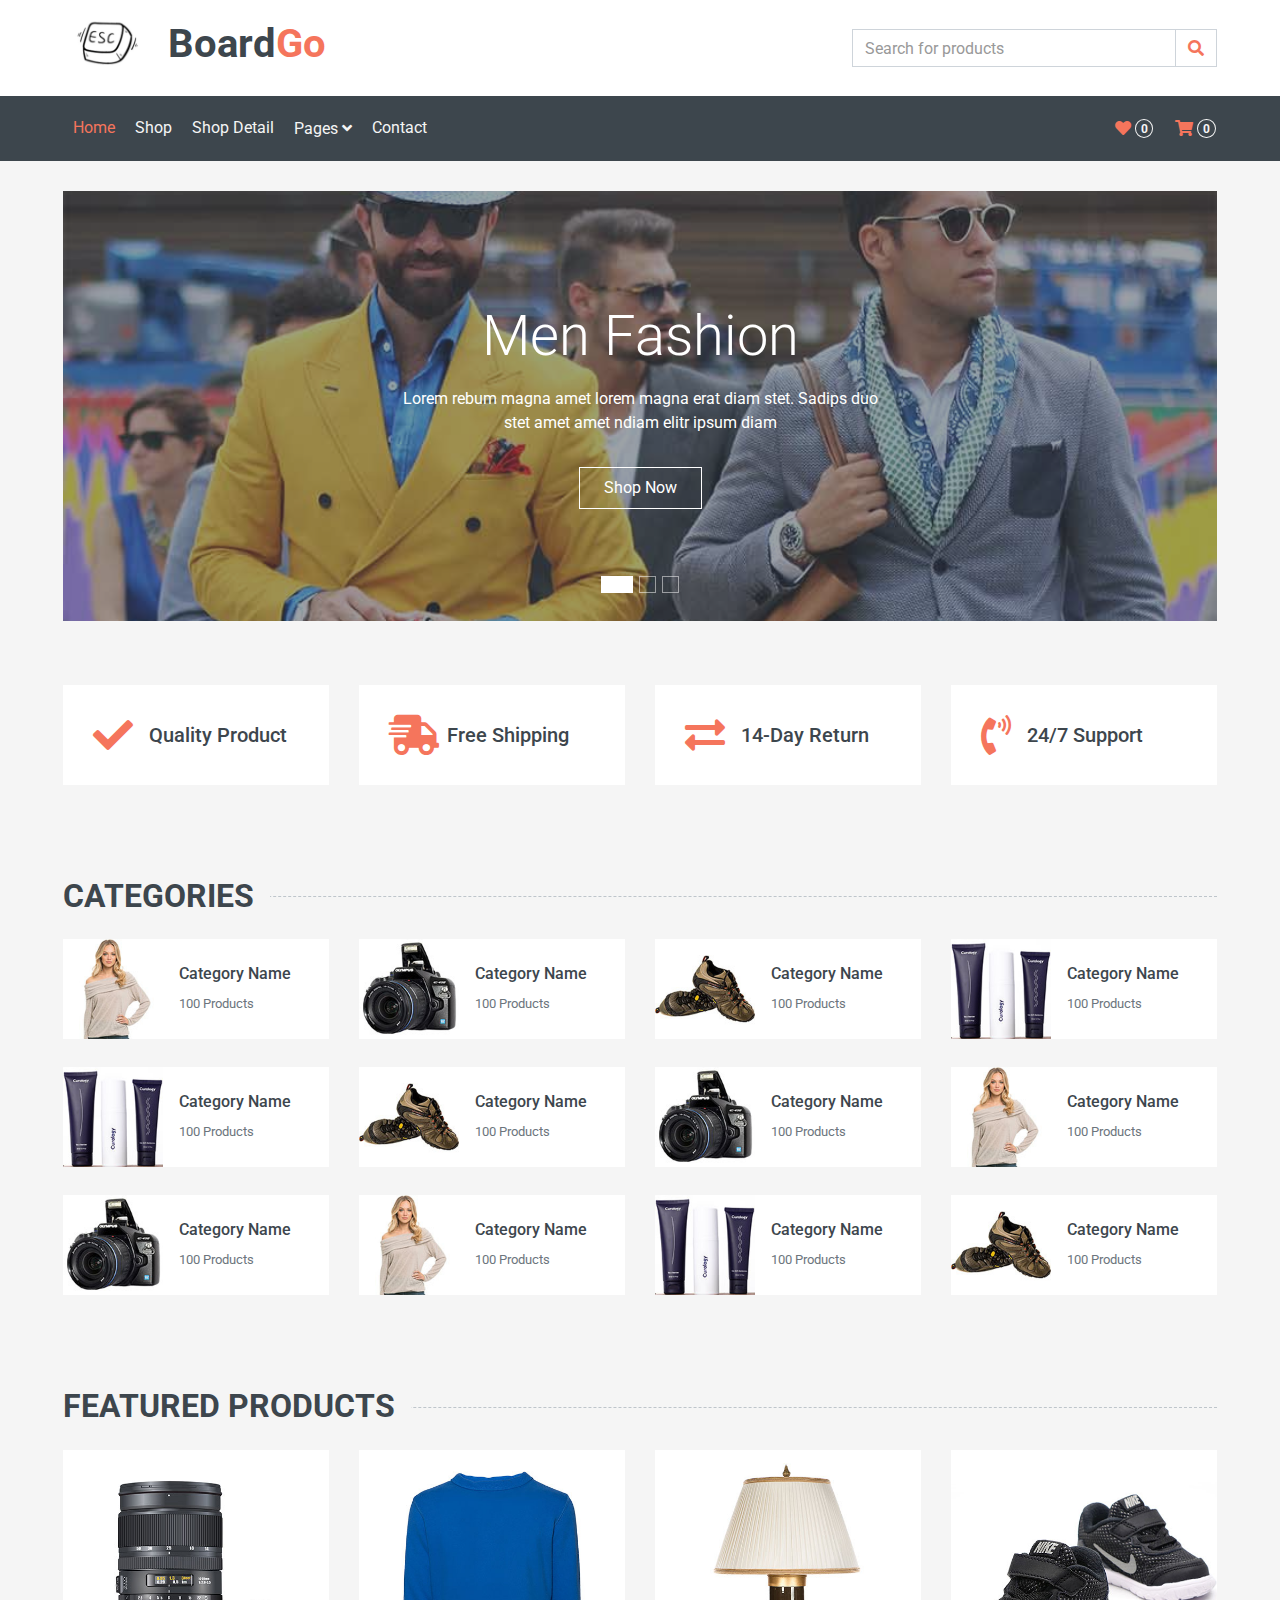
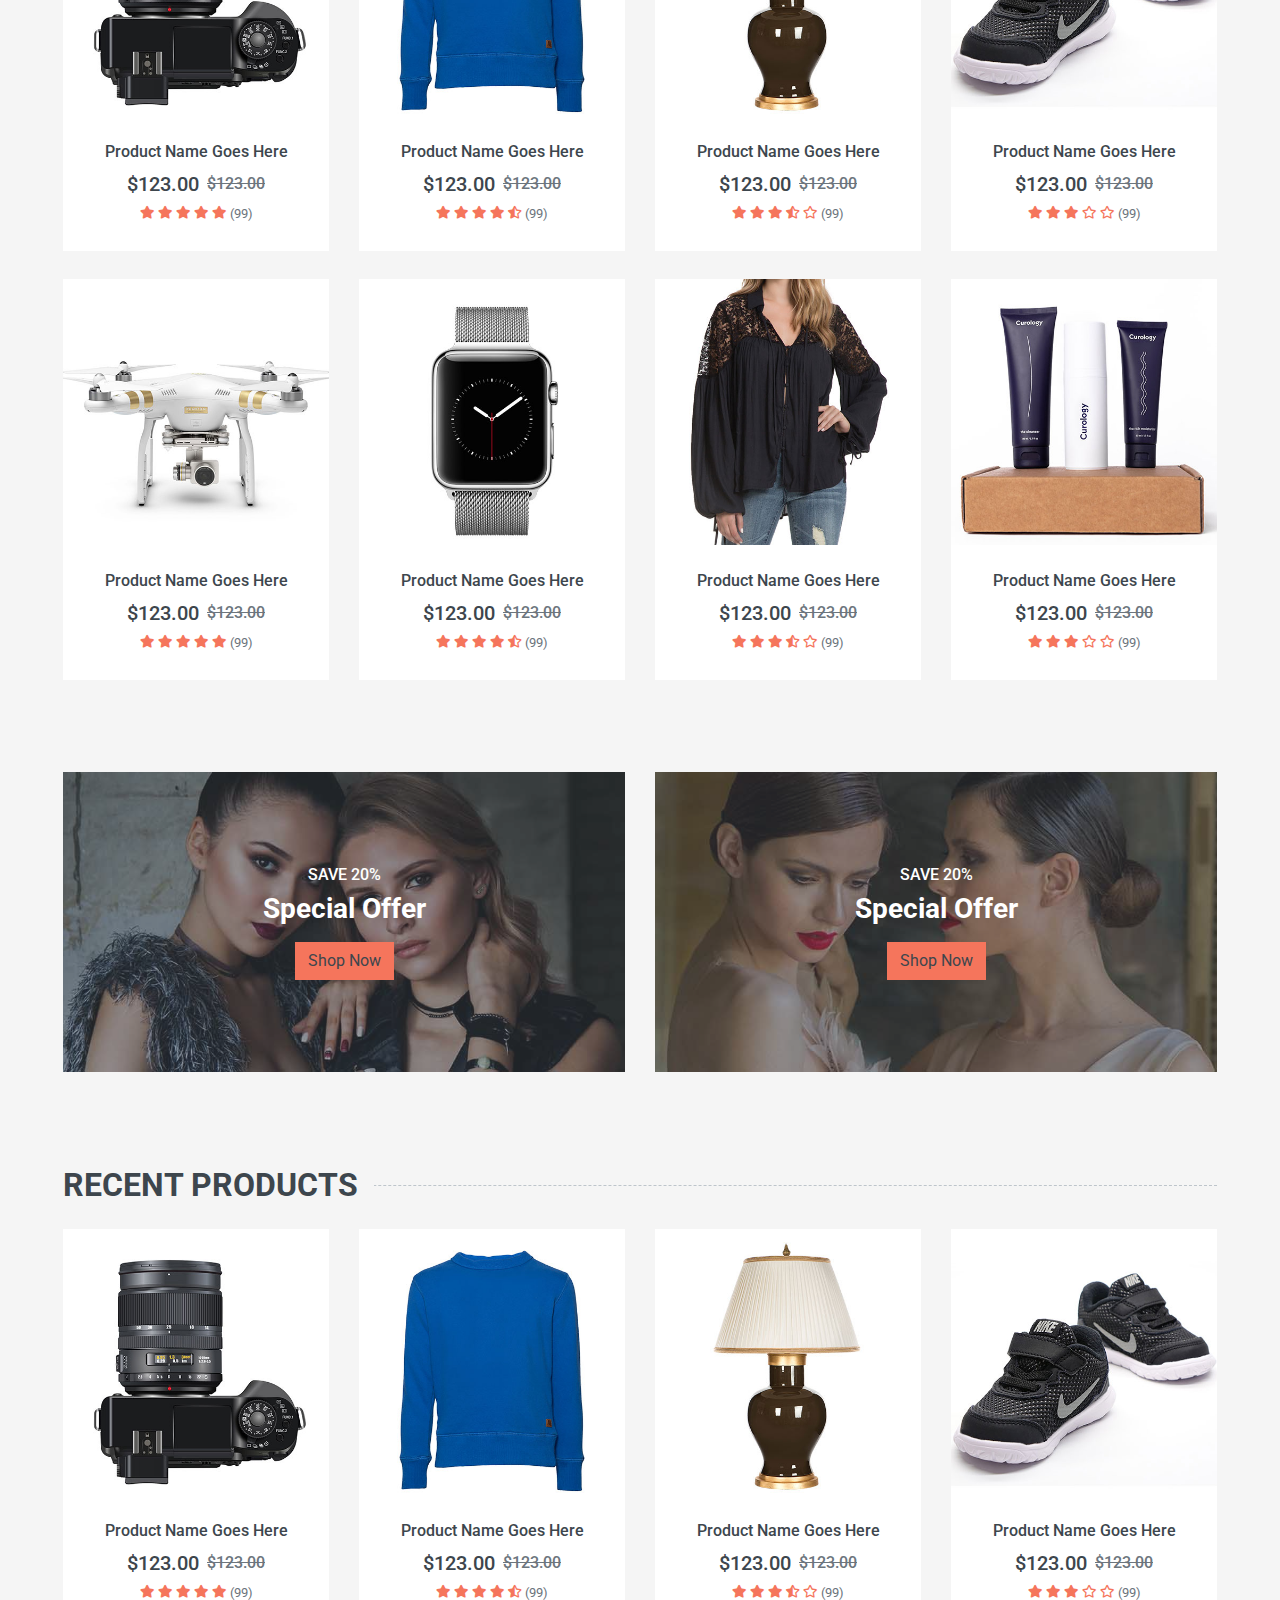
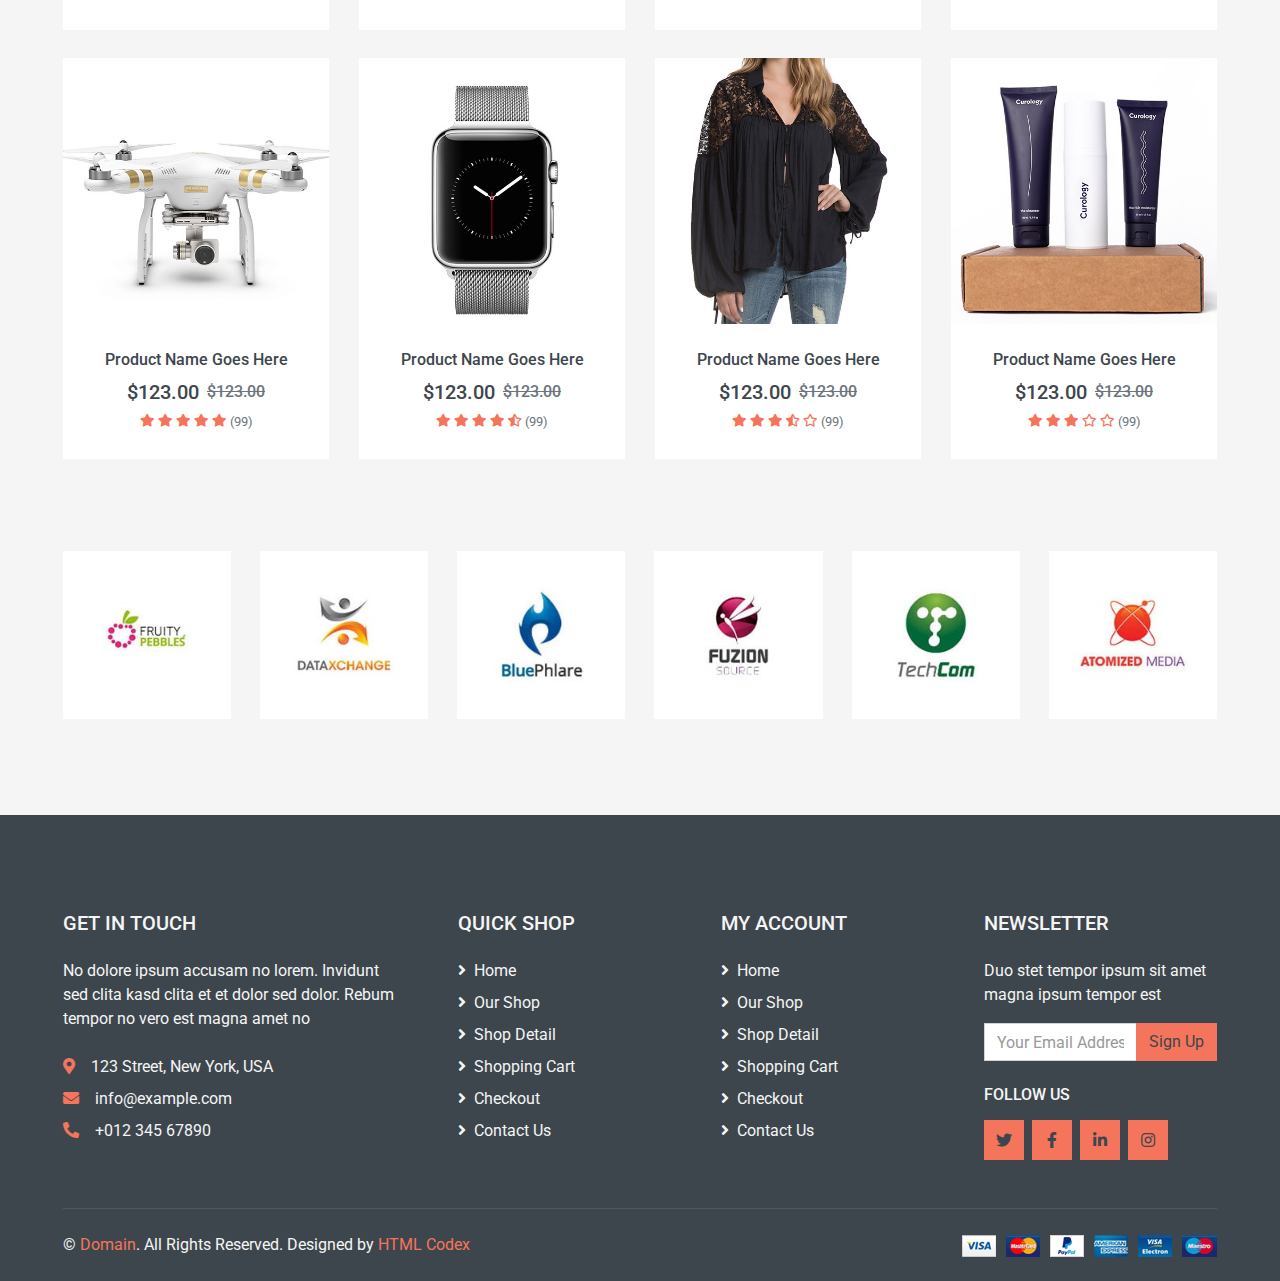
==== commit 4690b4be: "edit  header" ====
--- a/index.html
+++ b/index.html
@@ -3,13 +3,13 @@
 
 <head>
     <meta charset="utf-8">
-    <title>MultiShop - Online Shop Website Template</title>
+    <title>BoardGo</title>
     <meta content="width=device-width, initial-scale=1.0" name="viewport">
     <meta content="Free HTML Templates" name="keywords">
     <meta content="Free HTML Templates" name="description">
 
     <!-- Favicon -->
-    <link href="img/favicon.ico" rel="icon">
+    <link href="image/logo.png" rel="icon">
 
     <!-- Google Web Fonts -->
     <link rel="preconnect" href="https://fonts.gstatic.com">
@@ -28,13 +28,17 @@
 
 <body>
     <!-- Topbar Start -->
-    <div class="container-fluid">
-        
-        <div class="row align-items-center bg-light py-3 px-xl-5 d-none d-lg-flex">
+    <div class="container-fluid ">
+        <div class="row align-items-center bg-light px-xl-5 d-none d-lg-flex flex-between">
             <div class="col-lg-4">
                 <a href="" class="text-decoration-none">
-                    <span class="h1 text-uppercase text-primary bg-dark px-2">BoardGo</span>
-                    <span class="h1 text-uppercase text-dark bg-primary px-2 ml-n1">Shop</span>
+                    <div class="row">
+                        <div class="logo-shop">
+                            <img src="./image/logo.png" alt="logoweb">
+                        </div>
+                        <!-- <span class="h1 text-uppercase text-primary bg-dark px-2">BoardGo</span> -->
+                        <span class="h1 text-center align-center-logo ">Board<span class="text-primary">Go</span></span>
+                    </div>
                 </a>
             </div>
             <div class="col-lg-4 col-6 text-left">
@@ -53,42 +57,15 @@
     </div>
     <!-- Topbar End -->
 
-
     <!-- Navbar Start -->
     <div class="container-fluid bg-dark mb-30">
         <div class="row px-xl-5">
-            <div class="col-lg-3 d-none d-lg-block">
-                <a class="btn d-flex align-items-center justify-content-between bg-primary w-100" data-toggle="collapse" href="#navbar-vertical" style="height: 65px; padding: 0 30px;">
-                    <h6 class="text-dark m-0"><i class="fa fa-bars mr-2"></i>Categories</h6>
-                    <i class="fa fa-angle-down text-dark"></i>
-                </a>
-                <nav class="collapse position-absolute navbar navbar-vertical navbar-light align-items-start p-0 bg-light" id="navbar-vertical" style="width: calc(100% - 30px); z-index: 999;">
-                    <div class="navbar-nav w-100">
-                        <div class="nav-item dropdown dropright">
-                            <a href="#" class="nav-link dropdown-toggle" data-toggle="dropdown">Dresses <i class="fa fa-angle-right float-right mt-1"></i></a>
-                            <div class="dropdown-menu position-absolute rounded-0 border-0 m-0">
-                                <a href="" class="dropdown-item">Men's Dresses</a>
-                                <a href="" class="dropdown-item">Women's Dresses</a>
-                                <a href="" class="dropdown-item">Baby's Dresses</a>
-                            </div>
-                        </div>
-                        <a href="" class="nav-item nav-link">Shirts</a>
-                        <a href="" class="nav-item nav-link">Jeans</a>
-                        <a href="" class="nav-item nav-link">Swimwear</a>
-                        <a href="" class="nav-item nav-link">Sleepwear</a>
-                        <a href="" class="nav-item nav-link">Sportswear</a>
-                        <a href="" class="nav-item nav-link">Jumpsuits</a>
-                        <a href="" class="nav-item nav-link">Blazers</a>
-                        <a href="" class="nav-item nav-link">Jackets</a>
-                        <a href="" class="nav-item nav-link">Shoes</a>
-                    </div>
-                </nav>
-            </div>
-            <div class="col-lg-9">
+            <div class="col-lg-12">
                 <nav class="navbar navbar-expand-lg bg-dark navbar-dark py-3 py-lg-0 px-0">
                     <a href="" class="text-decoration-none d-block d-lg-none">
-                        <span class="h1 text-uppercase text-dark bg-light px-2">Multi</span>
-                        <span class="h1 text-uppercase text-light bg-primary px-2 ml-n1">Shop</span>
+                        <!-- <span class="h1 text-uppercase text-dark bg-light px-2">Multi</span>
+                        <span class="h1 text-uppercase text-light bg-primary px-2 ml-n1">Shop</span> -->
+                        <span class="h1 text-center align-center-logo text-white ">Board<span class="text-primary">Go</span></span>
                     </a>
                     <button type="button" class="navbar-toggler" data-toggle="collapse" data-target="#navbarCollapse">
                         <span class="navbar-toggler-icon"></span>
@@ -124,11 +101,10 @@
     </div>
     <!-- Navbar End -->
 
-
     <!-- Carousel Start -->
     <div class="container-fluid mb-3">
         <div class="row px-xl-5">
-            <div class="col-lg-8">
+            <div class="col-lg-12">
                 <div id="header-carousel" class="carousel slide carousel-fade mb-30 mb-lg-0" data-ride="carousel">
                     <ol class="carousel-indicators">
                         <li data-target="#header-carousel" data-slide-to="0" class="active"></li>
@@ -166,24 +142,6 @@
                                 </div>
                             </div>
                         </div>
-                    </div>
-                </div>
-            </div>
-            <div class="col-lg-4">
-                <div class="product-offer mb-30" style="height: 200px;">
-                    <img class="img-fluid" src="img/offer-1.jpg" alt="">
-                    <div class="offer-text">
-                        <h6 class="text-white text-uppercase">Save 20%</h6>
-                        <h3 class="text-white mb-3">Special Offer</h3>
-                        <a href="" class="btn btn-primary">Shop Now</a>
-                    </div>
-                </div>
-                <div class="product-offer mb-30" style="height: 200px;">
-                    <img class="img-fluid" src="img/offer-2.jpg" alt="">
-                    <div class="offer-text">
-                        <h6 class="text-white text-uppercase">Save 20%</h6>
-                        <h3 class="text-white mb-3">Special Offer</h3>
-                        <a href="" class="btn btn-primary">Shop Now</a>
                     </div>
                 </div>
             </div>
--- a/css/style.css
+++ b/css/style.css
@@ -7,8 +7,9 @@
  */
 :root {
   --new-color: hsl(10, 88%, 66%);
-  --new-color-border: hsl(10, 88%, 60%);
+  --new-color-border: #f35d3f;
   --new-bg : linear-gradient(49deg, rgba(245,118,93,1) 0%, rgba(244,136,27,1) 55%);
+  --new-bg: linear-gradient(90deg, rgba(243,93,63,1) 0%, rgba(243,165,63,1) 100%);
 
   --blue: #007bff;
   --indigo: #6610f2;
@@ -68,6 +69,32 @@
   background-color: #F5F5F5;
 }
 
+/* Sua code  */
+
+.align-center-logo{
+  padding: 20px 0 ;
+}
+
+.flex-between{
+  justify-content: space-between ;
+}
+.logo-shop{
+  height: 80px;
+  width: 120px;
+}
+.logo-shop img{
+  width: 100%;
+  height: 100%;
+  object-fit: cover;
+}
+.white-color{
+  color: #fff;
+}
+
+/* Sua code  */
+
+
+
 [tabindex="-1"]:focus:not(:focus-visible) {
   outline: 0 !important;
 }
@@ -3507,8 +3534,8 @@
 
 .custom-control-input:checked ~ .custom-control-label::before {
   color: #fff;
-  border-color: #FFD333;
-  background-color: #FFD333;
+  border-color: var(--new-color-border);
+  background-color: var(--new-color);
 }
 
 .custom-control-input:focus ~ .custom-control-label::before {
@@ -3568,8 +3595,8 @@
 }
 
 .custom-checkbox .custom-control-input:indeterminate ~ .custom-control-label::before {
-  border-color: #FFD333;
-  background-color: #FFD333;
+  border-color: var(--new-color-border);
+  background-color: var(--new-color);
 }
 
 .custom-checkbox .custom-control-input:indeterminate ~ .custom-control-label::after {
@@ -4586,14 +4613,14 @@
   padding: 0.5rem 0.75rem;
   margin-left: -1px;
   line-height: 1.25;
-  color: #FFD333;
+  color: var(--new-color);
   background-color: #fff;
   border: 1px solid #dee2e6;
 }
 
 .page-link:hover {
   z-index: 2;
-  color: #e6b400;
+  color: var(--new-color);
   text-decoration: none;
   background-color: #e9ecef;
   border-color: #dee2e6;
@@ -4612,8 +4639,7 @@
 .page-item.active .page-link {
   z-index: 3;
   color: #fff;
-  background-color: #FFD333;
-  border-color: #FFD333;
+  background-color: var(--new-color);
 }
 
 .page-item.disabled .page-link {
@@ -4674,12 +4700,12 @@
 
 .badge-primary {
   color: #212529;
-  background-color: #FFD333;
+  background-color: var(--new-color);
 }
 
 a.badge-primary:hover, a.badge-primary:focus {
   color: #212529;
-  background-color: #ffc800;
+  background-color: var(--new-color);
 }
 
 a.badge-primary:focus, a.badge-primary.focus {
@@ -9273,7 +9299,7 @@
 }
 
 a.text-primary:hover, a.text-primary:focus {
-  color: #e6b400 !important;
+  color: #f3a53f !important;
 }
 
 .text-secondary {
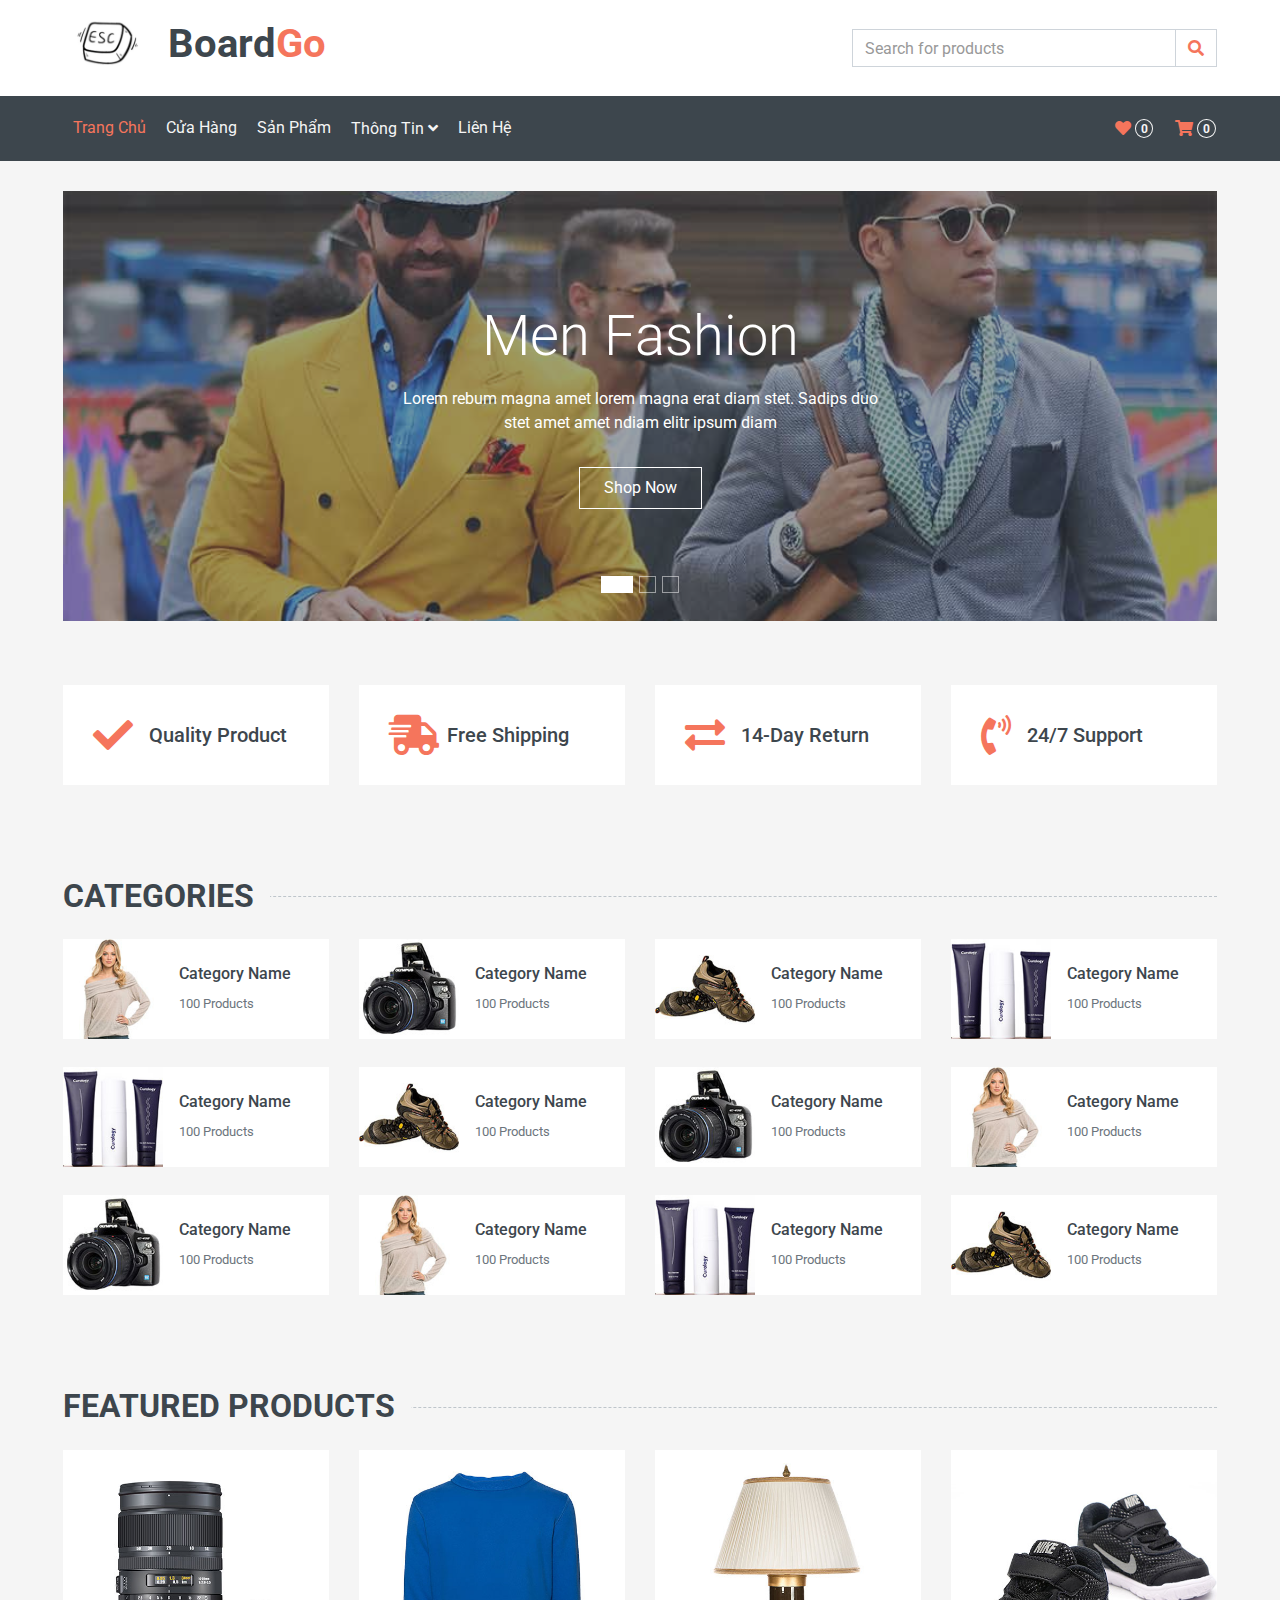
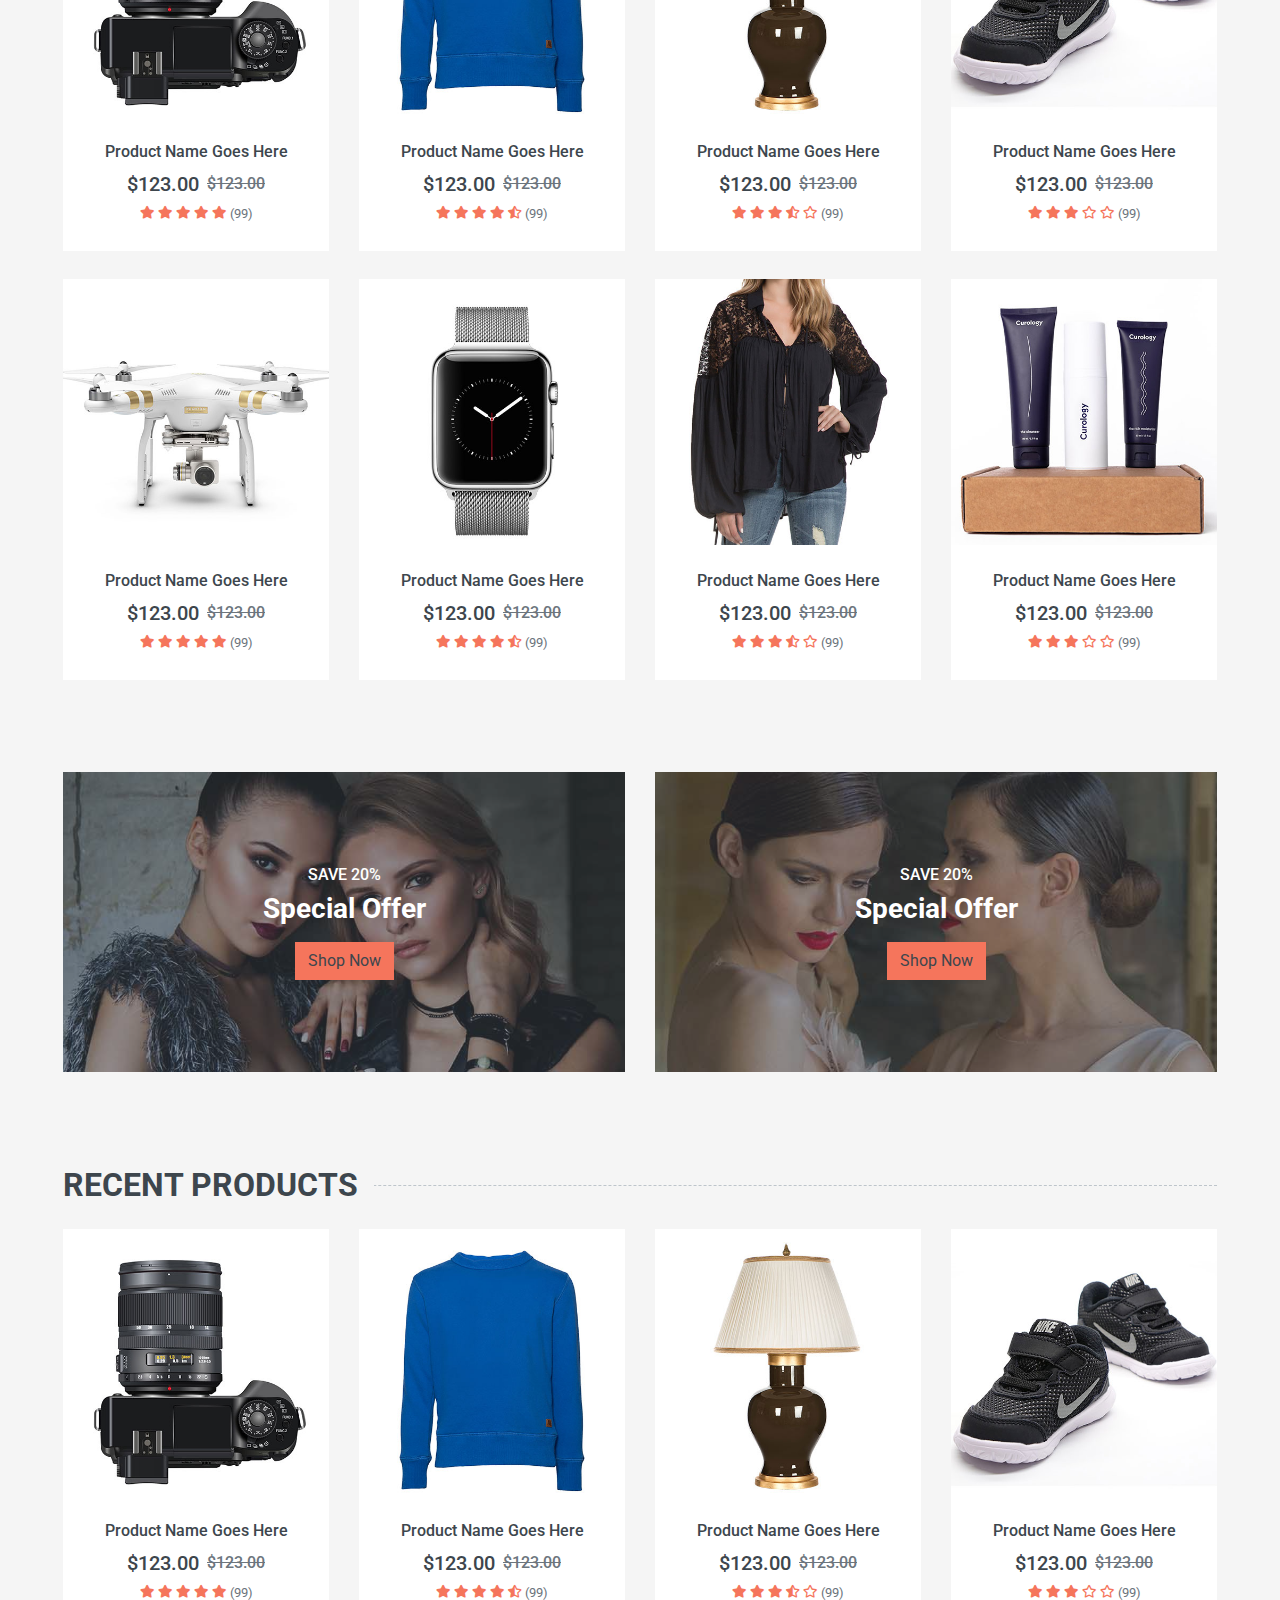
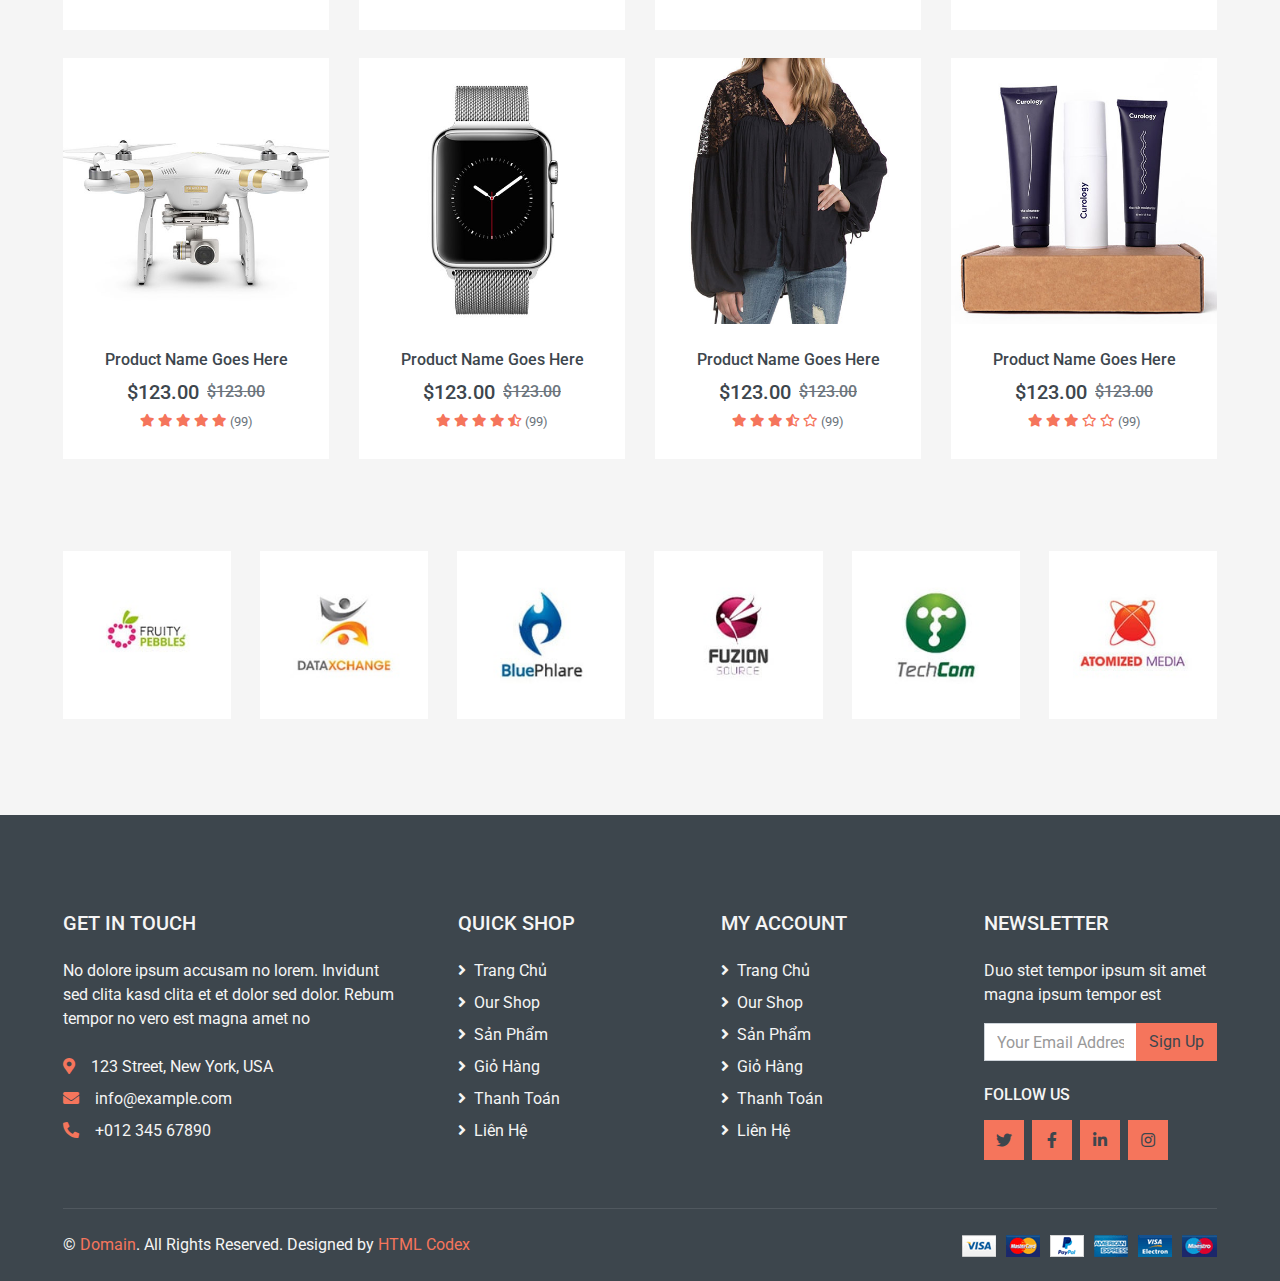
==== commit 505fbbca: "translate header to vietnamese" ====
--- a/index.html
+++ b/index.html
@@ -72,17 +72,17 @@
                     </button>
                     <div class="collapse navbar-collapse justify-content-between" id="navbarCollapse">
                         <div class="navbar-nav mr-auto py-0">
-                            <a href="index.html" class="nav-item nav-link active">Home</a>
-                            <a href="shop.html" class="nav-item nav-link">Shop</a>
-                            <a href="detail.html" class="nav-item nav-link">Shop Detail</a>
+                            <a href="index.html" class="nav-item nav-link active">Trang Chủ</a>
+                            <a href="shop.html" class="nav-item nav-link">Cửa Hàng</a>
+                            <a href="detail.html" class="nav-item nav-link">Sản Phẩm</a>
                             <div class="nav-item dropdown">
-                                <a href="#" class="nav-link dropdown-toggle" data-toggle="dropdown">Pages <i class="fa fa-angle-down mt-1"></i></a>
+                                <a href="#" class="nav-link dropdown-toggle" data-toggle="dropdown">Thông Tin <i class="fa fa-angle-down mt-1"></i></a>
                                 <div class="dropdown-menu bg-primary rounded-0 border-0 m-0">
-                                    <a href="cart.html" class="dropdown-item">Shopping Cart</a>
-                                    <a href="checkout.html" class="dropdown-item">Checkout</a>
+                                    <a href="cart.html" class="dropdown-item">Giỏ Hàng</a>
+                                    <a href="checkout.html" class="dropdown-item">Thanh Toán</a>
                                 </div>
                             </div>
-                            <a href="contact.html" class="nav-item nav-link">Contact</a>
+                            <a href="contact.html" class="nav-item nav-link">Liên Hệ</a>
                         </div>
                         <div class="navbar-nav ml-auto py-0 d-none d-lg-block">
                             <a href="" class="btn px-0">
@@ -876,23 +876,23 @@
                     <div class="col-md-4 mb-5">
                         <h5 class="text-secondary text-uppercase mb-4">Quick Shop</h5>
                         <div class="d-flex flex-column justify-content-start">
-                            <a class="text-secondary mb-2" href="#"><i class="fa fa-angle-right mr-2"></i>Home</a>
+                            <a class="text-secondary mb-2" href="#"><i class="fa fa-angle-right mr-2"></i>Trang Chủ</a>
                             <a class="text-secondary mb-2" href="#"><i class="fa fa-angle-right mr-2"></i>Our Shop</a>
-                            <a class="text-secondary mb-2" href="#"><i class="fa fa-angle-right mr-2"></i>Shop Detail</a>
-                            <a class="text-secondary mb-2" href="#"><i class="fa fa-angle-right mr-2"></i>Shopping Cart</a>
-                            <a class="text-secondary mb-2" href="#"><i class="fa fa-angle-right mr-2"></i>Checkout</a>
-                            <a class="text-secondary" href="#"><i class="fa fa-angle-right mr-2"></i>Contact Us</a>
+                            <a class="text-secondary mb-2" href="#"><i class="fa fa-angle-right mr-2"></i>Sản Phẩm</a>
+                            <a class="text-secondary mb-2" href="#"><i class="fa fa-angle-right mr-2"></i>Giỏ Hàng</a>
+                            <a class="text-secondary mb-2" href="#"><i class="fa fa-angle-right mr-2"></i>Thanh Toán</a>
+                            <a class="text-secondary" href="#"><i class="fa fa-angle-right mr-2"></i>Liên Hệ</a>
                         </div>
                     </div>
                     <div class="col-md-4 mb-5">
                         <h5 class="text-secondary text-uppercase mb-4">My Account</h5>
                         <div class="d-flex flex-column justify-content-start">
-                            <a class="text-secondary mb-2" href="#"><i class="fa fa-angle-right mr-2"></i>Home</a>
+                            <a class="text-secondary mb-2" href="#"><i class="fa fa-angle-right mr-2"></i>Trang Chủ</a>
                             <a class="text-secondary mb-2" href="#"><i class="fa fa-angle-right mr-2"></i>Our Shop</a>
-                            <a class="text-secondary mb-2" href="#"><i class="fa fa-angle-right mr-2"></i>Shop Detail</a>
-                            <a class="text-secondary mb-2" href="#"><i class="fa fa-angle-right mr-2"></i>Shopping Cart</a>
-                            <a class="text-secondary mb-2" href="#"><i class="fa fa-angle-right mr-2"></i>Checkout</a>
-                            <a class="text-secondary" href="#"><i class="fa fa-angle-right mr-2"></i>Contact Us</a>
+                            <a class="text-secondary mb-2" href="#"><i class="fa fa-angle-right mr-2"></i>Sản Phẩm</a>
+                            <a class="text-secondary mb-2" href="#"><i class="fa fa-angle-right mr-2"></i>Giỏ Hàng</a>
+                            <a class="text-secondary mb-2" href="#"><i class="fa fa-angle-right mr-2"></i>Thanh Toán</a>
+                            <a class="text-secondary" href="#"><i class="fa fa-angle-right mr-2"></i>Liên Hệ</a>
                         </div>
                     </div>
                     <div class="col-md-4 mb-5">
--- a/css/style.css
+++ b/css/style.css
@@ -10,6 +10,7 @@
   --new-color-border: #f35d3f;
   --new-bg : linear-gradient(49deg, rgba(245,118,93,1) 0%, rgba(244,136,27,1) 55%);
   --new-bg: linear-gradient(90deg, rgba(243,93,63,1) 0%, rgba(243,165,63,1) 100%);
+  --new-color-transparent :rgba(245, 118, 92, 0.733); 
 
   --blue: #007bff;
   --indigo: #6610f2;
@@ -24,7 +25,7 @@
   --white: #fff;
   --gray: #6c757d;
   --gray-dark: #343a40;
-  --primary: #FFD333;
+  --primary: var(--new-color);
   --secondary: #F5F5F5;
   --success: #28a745;
   --info: #17a2b8;
@@ -2408,27 +2409,27 @@
 
 .btn-primary:focus, .btn-primary.focus {
   color: #212529;
-  background-color: #ffcb0d;
-  border-color: #ffc800;
-  box-shadow: 0 0 0 0.2rem rgba(222, 185, 50, 0.5);
+  background-color: var(--new-color);
+  border-color:var(--new-color-border);
+  box-shadow: 0 0 0 0.2rem var(--new-color-transparent);
 }
 
 .btn-primary.disabled, .btn-primary:disabled {
   color: #212529;
-  background-color: #FFD333;
-  border-color: #FFD333;
+  background-color: var(--new-color);
+  border-color: var(--new-color-border);
 }
 
 .btn-primary:not(:disabled):not(.disabled):active, .btn-primary:not(:disabled):not(.disabled).active,
 .show > .btn-primary.dropdown-toggle {
   color: #212529;
-  background-color: #ffc800;
-  border-color: #f2be00;
+  background-color: var(--new-color);
+  border-color: var(--new-color-border);
 }
 
 .btn-primary:not(:disabled):not(.disabled):active:focus, .btn-primary:not(:disabled):not(.disabled).active:focus,
 .show > .btn-primary.dropdown-toggle:focus {
-  box-shadow: 0 0 0 0.2rem rgba(222, 185, 50, 0.5);
+  box-shadow: 0 0 0 0.2rem var(--new-color-transparent);
 }
 
 .btn-secondary {
@@ -2691,14 +2692,14 @@
 }
 
 .btn-outline-primary {
-  color: #FFD333;
+  color: var(--new-color);
   border-color: #FFD333;
 }
 
 .btn-outline-primary:hover {
   color: #212529;
-  background-color: #FFD333;
-  border-color: #FFD333;
+  background-color: var(--new-color);
+  border-color: var(--new-color);
 }
 
 .btn-outline-primary:focus, .btn-outline-primary.focus {
@@ -2706,15 +2707,15 @@
 }
 
 .btn-outline-primary.disabled, .btn-outline-primary:disabled {
-  color: #FFD333;
+  color: var(--new-color);
   background-color: transparent;
 }
 
 .btn-outline-primary:not(:disabled):not(.disabled):active, .btn-outline-primary:not(:disabled):not(.disabled).active,
 .show > .btn-outline-primary.dropdown-toggle {
   color: #212529;
-  background-color: #FFD333;
-  border-color: #FFD333;
+  background-color: var(--new-color);
+  border-color: var(--new-color);
 }
 
 .btn-outline-primary:not(:disabled):not(.disabled):active:focus, .btn-outline-primary:not(:disabled):not(.disabled).active:focus,
@@ -2948,7 +2949,7 @@
 
 .btn-link {
   font-weight: 400;
-  color: #FFD333;
+  color: var(--new-color);
   text-decoration: none;
 }
 
@@ -3245,7 +3246,7 @@
 .dropdown-item.active, .dropdown-item:active {
   color: #fff;
   text-decoration: none;
-  background-color: #FFD333;
+  background-color: var(--new-color);
 }
 
 .dropdown-item.disabled, .dropdown-item:disabled {
@@ -3820,7 +3821,7 @@
   width: 1rem;
   height: 1rem;
   margin-top: -0.25rem;
-  background-color: #FFD333;
+  background-color: var(--new-color);
   border: 0;
   transition: background-color 0.15s ease-in-out, border-color 0.15s ease-in-out, box-shadow 0.15s ease-in-out;
   appearance: none;
@@ -3848,7 +3849,7 @@
 .custom-range::-moz-range-thumb {
   width: 1rem;
   height: 1rem;
-  background-color: #FFD333;
+  background-color: var(--new-color);
   border: 0;
   transition: background-color 0.15s ease-in-out, border-color 0.15s ease-in-out, box-shadow 0.15s ease-in-out;
   appearance: none;
@@ -3879,7 +3880,7 @@
   margin-top: 0;
   margin-right: 0.2rem;
   margin-left: 0.2rem;
-  background-color: #FFD333;
+  background-color: var(--new-color);
   border: 0;
   transition: background-color 0.15s ease-in-out, border-color 0.15s ease-in-out, box-shadow 0.15s ease-in-out;
   appearance: none;
@@ -4007,7 +4008,7 @@
 .nav-pills .nav-link.active,
 .nav-pills .show > .nav-link {
   color: #fff;
-  background-color: #FFD333;
+  background-color: var(--new-color);
 }
 
 .nav-fill > .nav-link,
@@ -5001,7 +5002,7 @@
   color: #fff;
   text-align: center;
   white-space: nowrap;
-  background-color: #FFD333;
+  background-color: var(--new-color);
   transition: width 0.6s ease;
 }
 
@@ -5077,8 +5078,8 @@
 .list-group-item.active {
   z-index: 2;
   color: #fff;
-  background-color: #FFD333;
-  border-color: #FFD333;
+  background-color: var(--new-color);
+  border-color: var(--new-color);
 }
 
 .list-group-item + .list-group-item {
@@ -6131,7 +6132,7 @@
 a.bg-primary:hover, a.bg-primary:focus,
 button.bg-primary:hover,
 button.bg-primary:focus {
-  background-color: #ffc800 !important;
+  background-color: var(--new-color) !important;
 }
 
 .bg-secondary {
@@ -6253,7 +6254,7 @@
 }
 
 .border-primary {
-  border-color: #FFD333 !important;
+  border-color: var(--new-color) !important;
 }
 
 .border-secondary {
@@ -9711,7 +9712,7 @@
 }
 
 .product-item .btn:hover {
-  color: #FFD333 !important;
+  color: var(--new-color) !important;
 }
 
 .table.table-borderless thead tr,
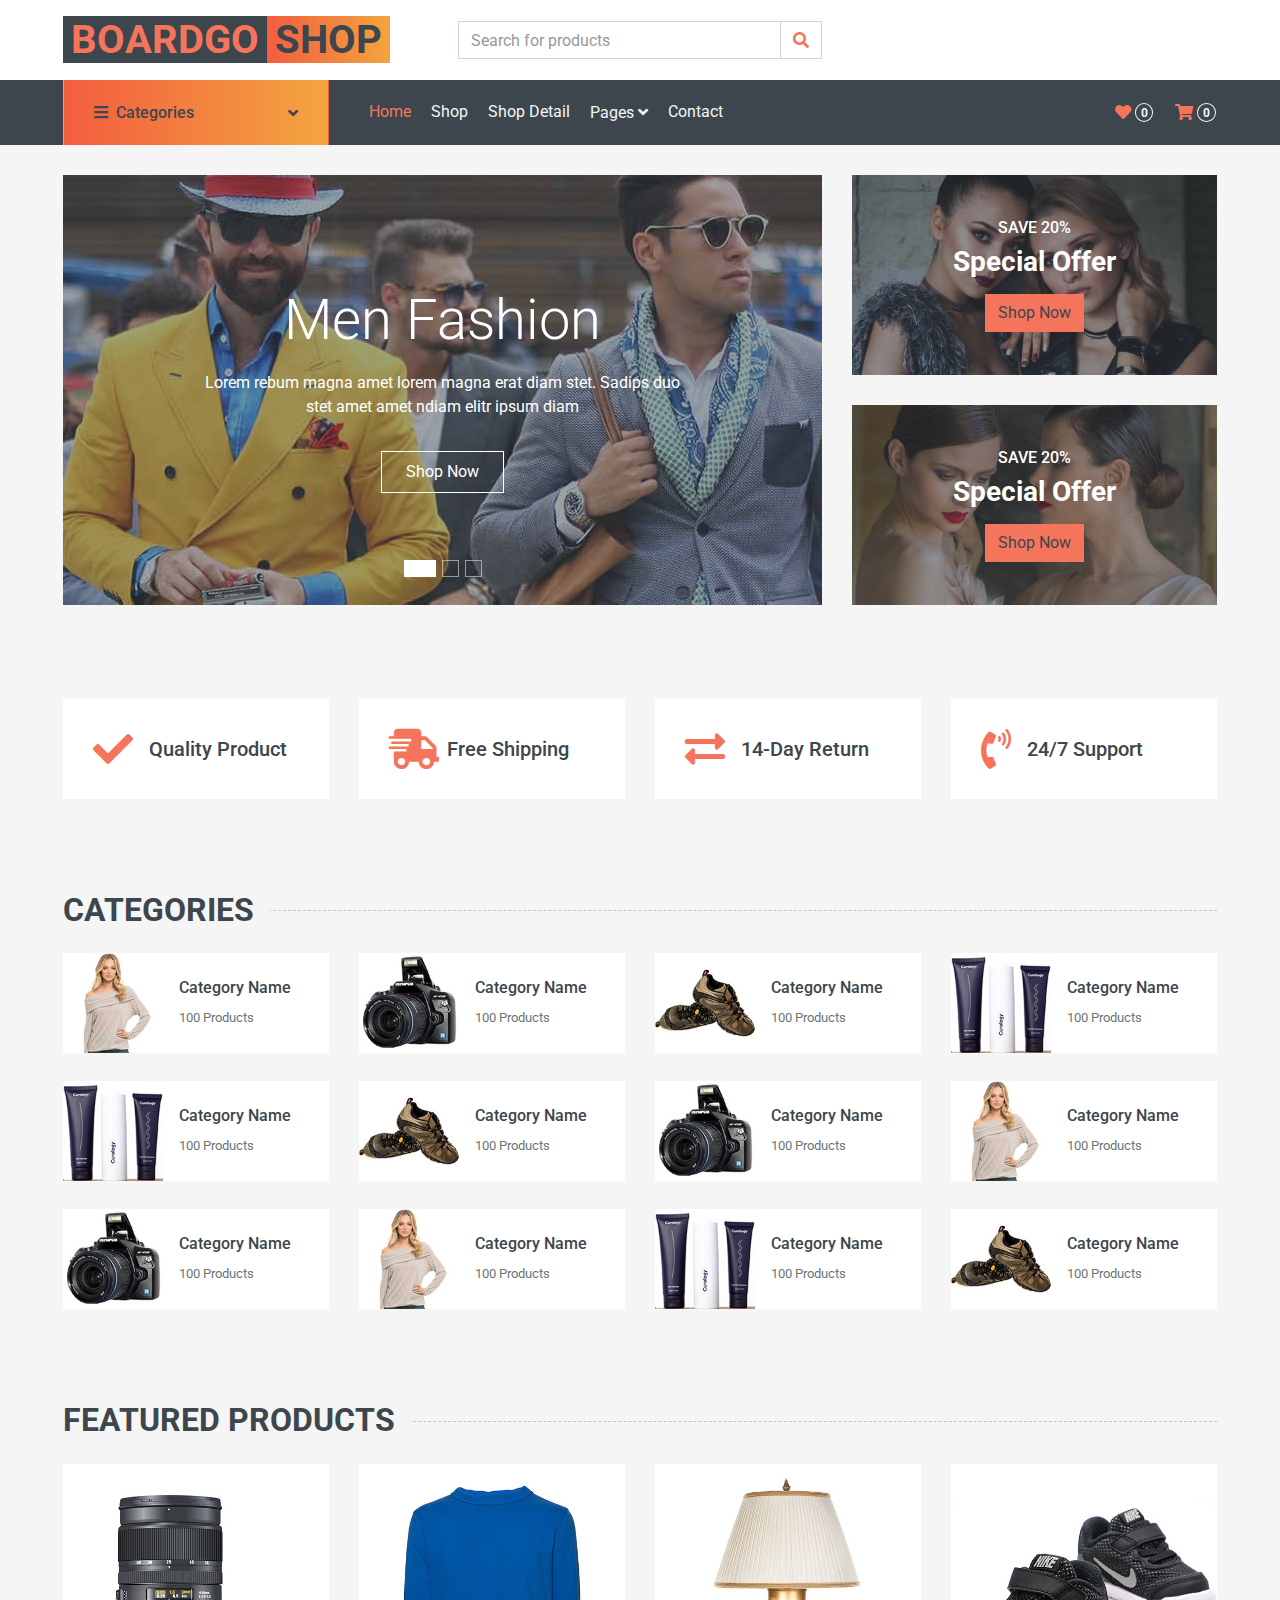
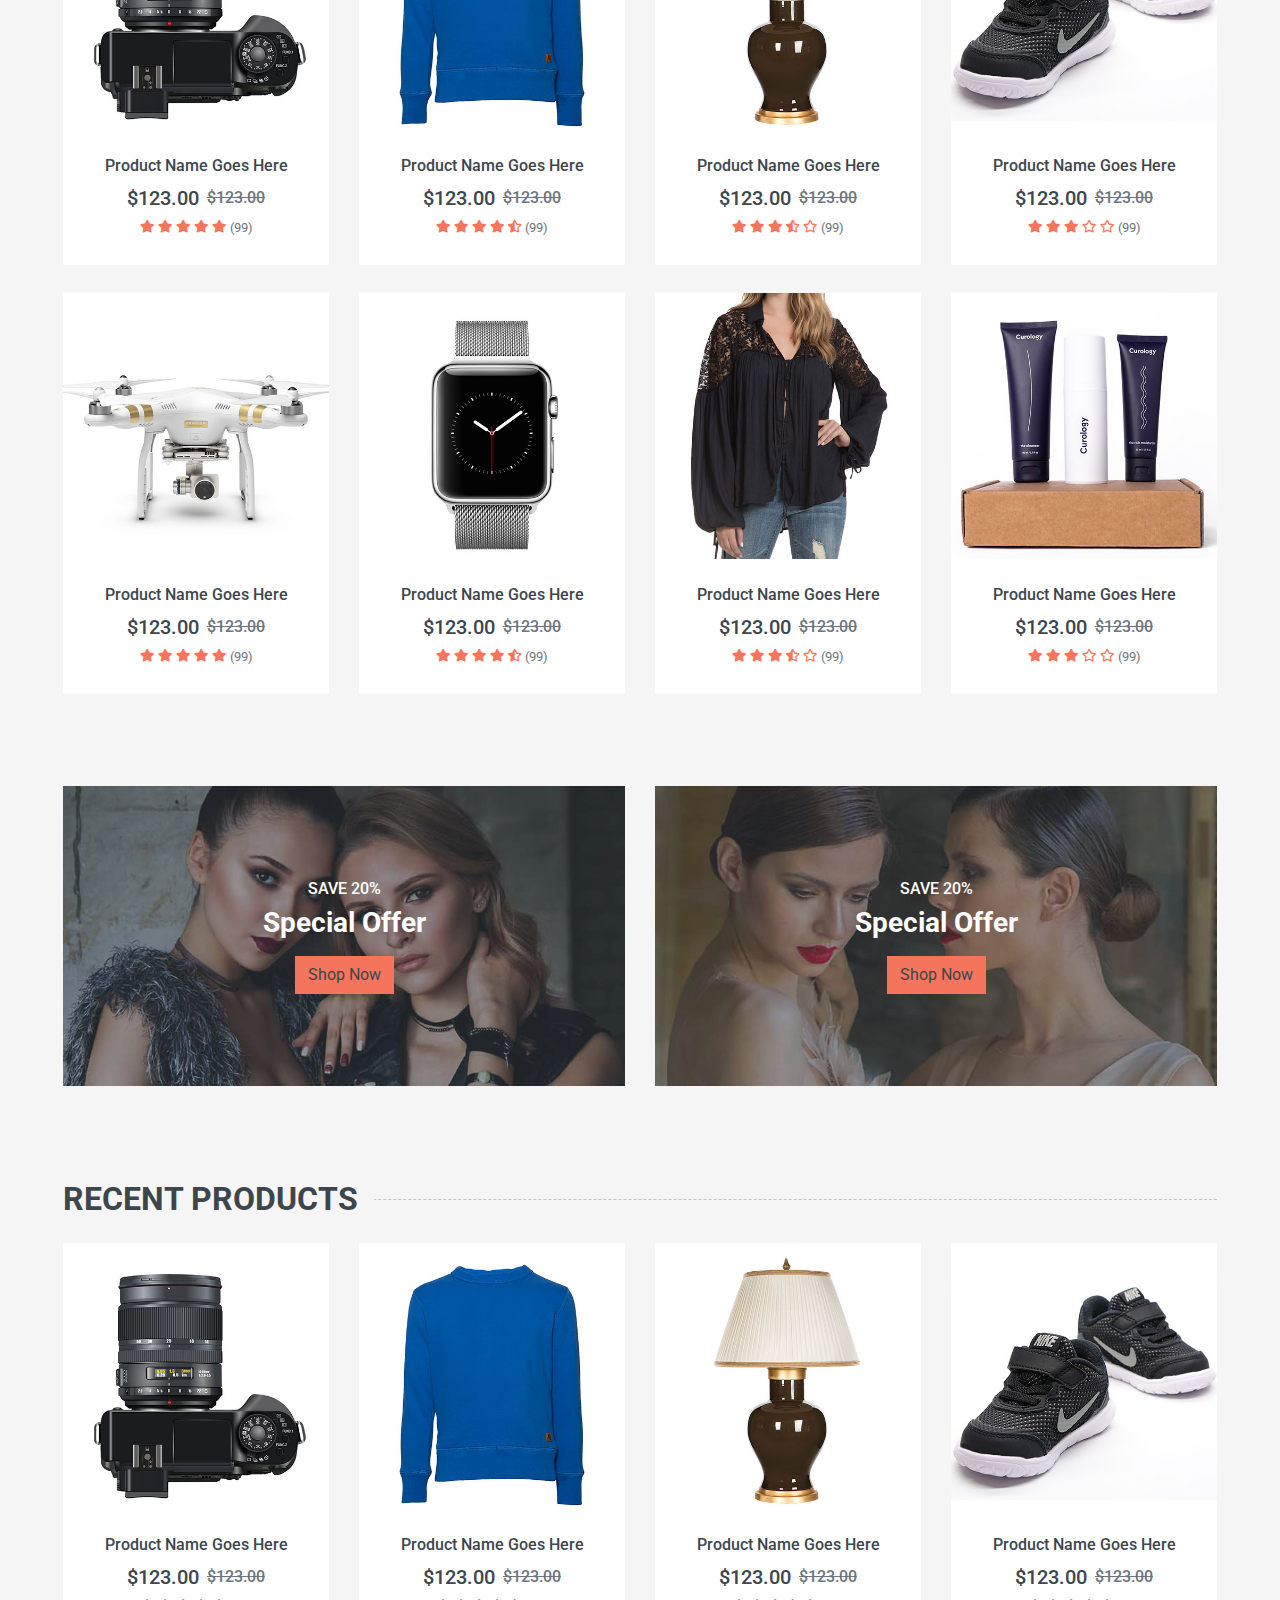
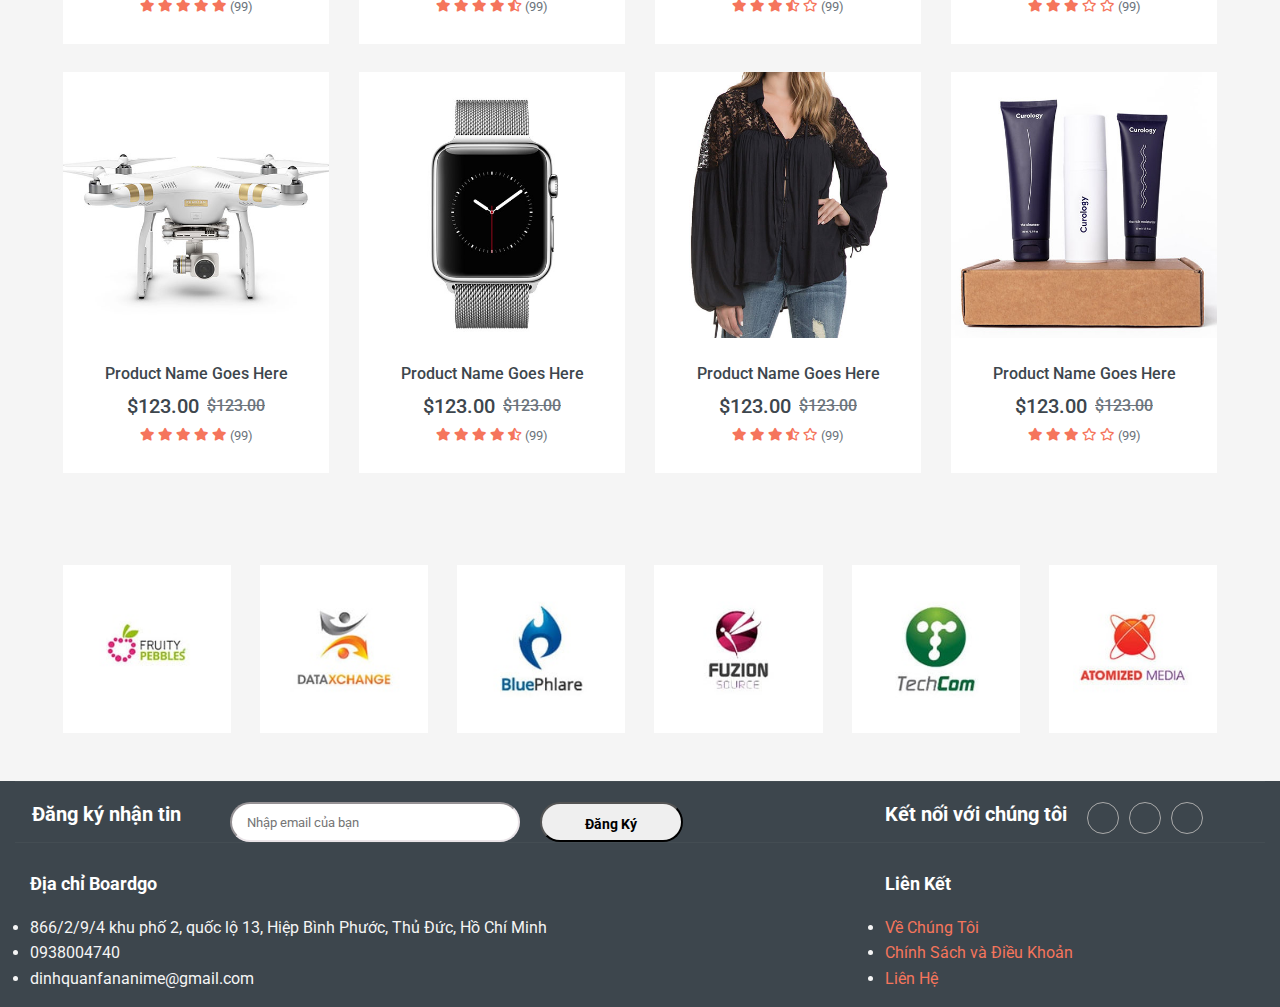
==== commit 98666ce9: "update ngay 27/9" ====
--- a/index.html
+++ b/index.html
@@ -3,13 +3,14 @@
 
 <head>
     <meta charset="utf-8">
-    <title>BoardGo</title>
+    <title>MultiShop - Online Shop Website Template</title>
     <meta content="width=device-width, initial-scale=1.0" name="viewport">
     <meta content="Free HTML Templates" name="keywords">
     <meta content="Free HTML Templates" name="description">
+    <link rel="stylesheet" href="./main.css">
 
     <!-- Favicon -->
-    <link href="image/logo.png" rel="icon">
+    <link href="img/favicon.ico" rel="icon">
 
     <!-- Google Web Fonts -->
     <link rel="preconnect" href="https://fonts.gstatic.com">
@@ -28,17 +29,13 @@
 
 <body>
     <!-- Topbar Start -->
-    <div class="container-fluid ">
-        <div class="row align-items-center bg-light px-xl-5 d-none d-lg-flex flex-between">
+    <div class="container-fluid">
+        
+        <div class="row align-items-center bg-light py-3 px-xl-5 d-none d-lg-flex">
             <div class="col-lg-4">
                 <a href="" class="text-decoration-none">
-                    <div class="row">
-                        <div class="logo-shop">
-                            <img src="./image/logo.png" alt="logoweb">
-                        </div>
-                        <!-- <span class="h1 text-uppercase text-primary bg-dark px-2">BoardGo</span> -->
-                        <span class="h1 text-center align-center-logo ">Board<span class="text-primary">Go</span></span>
-                    </div>
+                    <span class="h1 text-uppercase text-primary bg-dark px-2">BoardGo</span>
+                    <span class="h1 text-uppercase text-dark bg-primary px-2 ml-n1">Shop</span>
                 </a>
             </div>
             <div class="col-lg-4 col-6 text-left">
@@ -57,32 +54,59 @@
     </div>
     <!-- Topbar End -->
 
+
     <!-- Navbar Start -->
     <div class="container-fluid bg-dark mb-30">
         <div class="row px-xl-5">
-            <div class="col-lg-12">
+            <div class="col-lg-3 d-none d-lg-block">
+                <a class="btn d-flex align-items-center justify-content-between bg-primary w-100" data-toggle="collapse" href="#navbar-vertical" style="height: 65px; padding: 0 30px;">
+                    <h6 class="text-dark m-0"><i class="fa fa-bars mr-2"></i>Categories</h6>
+                    <i class="fa fa-angle-down text-dark"></i>
+                </a>
+                <nav class="collapse position-absolute navbar navbar-vertical navbar-light align-items-start p-0 bg-light" id="navbar-vertical" style="width: calc(100% - 30px); z-index: 999;">
+                    <div class="navbar-nav w-100">
+                        <div class="nav-item dropdown dropright">
+                            <a href="#" class="nav-link dropdown-toggle" data-toggle="dropdown">Dresses <i class="fa fa-angle-right float-right mt-1"></i></a>
+                            <div class="dropdown-menu position-absolute rounded-0 border-0 m-0">
+                                <a href="" class="dropdown-item">Men's Dresses</a>
+                                <a href="" class="dropdown-item">Women's Dresses</a>
+                                <a href="" class="dropdown-item">Baby's Dresses</a>
+                            </div>
+                        </div>
+                        <a href="" class="nav-item nav-link">Shirts</a>
+                        <a href="" class="nav-item nav-link">Jeans</a>
+                        <a href="" class="nav-item nav-link">Swimwear</a>
+                        <a href="" class="nav-item nav-link">Sleepwear</a>
+                        <a href="" class="nav-item nav-link">Sportswear</a>
+                        <a href="" class="nav-item nav-link">Jumpsuits</a>
+                        <a href="" class="nav-item nav-link">Blazers</a>
+                        <a href="" class="nav-item nav-link">Jackets</a>
+                        <a href="" class="nav-item nav-link">Shoes</a>
+                    </div>
+                </nav>
+            </div>
+            <div class="col-lg-9">
                 <nav class="navbar navbar-expand-lg bg-dark navbar-dark py-3 py-lg-0 px-0">
                     <a href="" class="text-decoration-none d-block d-lg-none">
-                        <!-- <span class="h1 text-uppercase text-dark bg-light px-2">Multi</span>
-                        <span class="h1 text-uppercase text-light bg-primary px-2 ml-n1">Shop</span> -->
-                        <span class="h1 text-center align-center-logo text-white ">Board<span class="text-primary">Go</span></span>
+                        <span class="h1 text-uppercase text-dark bg-light px-2">Multi</span>
+                        <span class="h1 text-uppercase text-light bg-primary px-2 ml-n1">Shop</span>
                     </a>
                     <button type="button" class="navbar-toggler" data-toggle="collapse" data-target="#navbarCollapse">
                         <span class="navbar-toggler-icon"></span>
                     </button>
                     <div class="collapse navbar-collapse justify-content-between" id="navbarCollapse">
                         <div class="navbar-nav mr-auto py-0">
-                            <a href="index.html" class="nav-item nav-link active">Trang Chủ</a>
-                            <a href="shop.html" class="nav-item nav-link">Cửa Hàng</a>
-                            <a href="detail.html" class="nav-item nav-link">Sản Phẩm</a>
+                            <a href="index.html" class="nav-item nav-link active">Home</a>
+                            <a href="shop.html" class="nav-item nav-link">Shop</a>
+                            <a href="detail.html" class="nav-item nav-link">Shop Detail</a>
                             <div class="nav-item dropdown">
-                                <a href="#" class="nav-link dropdown-toggle" data-toggle="dropdown">Thông Tin <i class="fa fa-angle-down mt-1"></i></a>
+                                <a href="#" class="nav-link dropdown-toggle" data-toggle="dropdown">Pages <i class="fa fa-angle-down mt-1"></i></a>
                                 <div class="dropdown-menu bg-primary rounded-0 border-0 m-0">
-                                    <a href="cart.html" class="dropdown-item">Giỏ Hàng</a>
-                                    <a href="checkout.html" class="dropdown-item">Thanh Toán</a>
+                                    <a href="cart.html" class="dropdown-item">Shopping Cart</a>
+                                    <a href="checkout.html" class="dropdown-item">Checkout</a>
                                 </div>
                             </div>
-                            <a href="contact.html" class="nav-item nav-link">Liên Hệ</a>
+                            <a href="contact.html" class="nav-item nav-link">Contact</a>
                         </div>
                         <div class="navbar-nav ml-auto py-0 d-none d-lg-block">
                             <a href="" class="btn px-0">
@@ -101,10 +125,11 @@
     </div>
     <!-- Navbar End -->
 
+
     <!-- Carousel Start -->
     <div class="container-fluid mb-3">
         <div class="row px-xl-5">
-            <div class="col-lg-12">
+            <div class="col-lg-8">
                 <div id="header-carousel" class="carousel slide carousel-fade mb-30 mb-lg-0" data-ride="carousel">
                     <ol class="carousel-indicators">
                         <li data-target="#header-carousel" data-slide-to="0" class="active"></li>
@@ -145,6 +170,24 @@
                     </div>
                 </div>
             </div>
+            <div class="col-lg-4">
+                <div class="product-offer mb-30" style="height: 200px;">
+                    <img class="img-fluid" src="img/offer-1.jpg" alt="">
+                    <div class="offer-text">
+                        <h6 class="text-white text-uppercase">Save 20%</h6>
+                        <h3 class="text-white mb-3">Special Offer</h3>
+                        <a href="" class="btn btn-primary">Shop Now</a>
+                    </div>
+                </div>
+                <div class="product-offer mb-30" style="height: 200px;">
+                    <img class="img-fluid" src="img/offer-2.jpg" alt="">
+                    <div class="offer-text">
+                        <h6 class="text-white text-uppercase">Save 20%</h6>
+                        <h3 class="text-white mb-3">Special Offer</h3>
+                        <a href="" class="btn btn-primary">Shop Now</a>
+                    </div>
+                </div>
+            </div>
         </div>
     </div>
     <!-- Carousel End -->
@@ -862,7 +905,7 @@
 
 
     <!-- Footer Start -->
-    <div class="container-fluid bg-dark text-secondary mt-5 pt-5">
+    <!-- <div class="container-fluid bg-dark text-secondary mt-5 pt-5">
         <div class="row px-xl-5 pt-5">
             <div class="col-lg-4 col-md-12 mb-5 pr-3 pr-xl-5">
                 <h5 class="text-secondary text-uppercase mb-4">Get In Touch</h5>
@@ -876,23 +919,23 @@
                     <div class="col-md-4 mb-5">
                         <h5 class="text-secondary text-uppercase mb-4">Quick Shop</h5>
                         <div class="d-flex flex-column justify-content-start">
-                            <a class="text-secondary mb-2" href="#"><i class="fa fa-angle-right mr-2"></i>Trang Chủ</a>
+                            <a class="text-secondary mb-2" href="#"><i class="fa fa-angle-right mr-2"></i>Home</a>
                             <a class="text-secondary mb-2" href="#"><i class="fa fa-angle-right mr-2"></i>Our Shop</a>
-                            <a class="text-secondary mb-2" href="#"><i class="fa fa-angle-right mr-2"></i>Sản Phẩm</a>
-                            <a class="text-secondary mb-2" href="#"><i class="fa fa-angle-right mr-2"></i>Giỏ Hàng</a>
-                            <a class="text-secondary mb-2" href="#"><i class="fa fa-angle-right mr-2"></i>Thanh Toán</a>
-                            <a class="text-secondary" href="#"><i class="fa fa-angle-right mr-2"></i>Liên Hệ</a>
+                            <a class="text-secondary mb-2" href="#"><i class="fa fa-angle-right mr-2"></i>Shop Detail</a>
+                            <a class="text-secondary mb-2" href="#"><i class="fa fa-angle-right mr-2"></i>Shopping Cart</a>
+                            <a class="text-secondary mb-2" href="#"><i class="fa fa-angle-right mr-2"></i>Checkout</a>
+                            <a class="text-secondary" href="#"><i class="fa fa-angle-right mr-2"></i>Contact Us</a>
                         </div>
                     </div>
                     <div class="col-md-4 mb-5">
                         <h5 class="text-secondary text-uppercase mb-4">My Account</h5>
                         <div class="d-flex flex-column justify-content-start">
-                            <a class="text-secondary mb-2" href="#"><i class="fa fa-angle-right mr-2"></i>Trang Chủ</a>
+                            <a class="text-secondary mb-2" href="#"><i class="fa fa-angle-right mr-2"></i>Home</a>
                             <a class="text-secondary mb-2" href="#"><i class="fa fa-angle-right mr-2"></i>Our Shop</a>
-                            <a class="text-secondary mb-2" href="#"><i class="fa fa-angle-right mr-2"></i>Sản Phẩm</a>
-                            <a class="text-secondary mb-2" href="#"><i class="fa fa-angle-right mr-2"></i>Giỏ Hàng</a>
-                            <a class="text-secondary mb-2" href="#"><i class="fa fa-angle-right mr-2"></i>Thanh Toán</a>
-                            <a class="text-secondary" href="#"><i class="fa fa-angle-right mr-2"></i>Liên Hệ</a>
+                            <a class="text-secondary mb-2" href="#"><i class="fa fa-angle-right mr-2"></i>Shop Detail</a>
+                            <a class="text-secondary mb-2" href="#"><i class="fa fa-angle-right mr-2"></i>Shopping Cart</a>
+                            <a class="text-secondary mb-2" href="#"><i class="fa fa-angle-right mr-2"></i>Checkout</a>
+                            <a class="text-secondary" href="#"><i class="fa fa-angle-right mr-2"></i>Contact Us</a>
                         </div>
                     </div>
                     <div class="col-md-4 mb-5">
@@ -929,7 +972,78 @@
                 <img class="img-fluid" src="img/payments.png" alt="">
             </div>
         </div>
-    </div>
+    </div> -->
+    <footer class="footer">
+        <div class="container-fluid bg-dark text-secondary ">
+            <div class="footer-Newsletter">
+                <div class="row justify-content-between">
+                    <div class="col-lg-8 col-md-12 ">
+                        <div class="newsletter-block">
+                            <div class="row ">
+                                <div class="title-newsletter col-lg-3"><h3>Đăng ký nhận tin</h3></div>
+                                <input class="input-newsletter col-lg-3 " type="email" name="email" required placeholder="Nhập email của bạn">
+                                <button type="submit" class="btn-submit-newsletter col-lg-2 ">Đăng Ký</button>
+                            </div>
+                        </div>
+                    </div>
+            
+                    <div class="col-lg-4 col-md-12   ">
+                        <div class="newsletter-social">
+                            <div class="title-newsletter"><h3>Kết nối với chúng tôi</h3></div>
+                            <div class="social-icon">
+                                <i class="ti-facebook"></i>
+                                <i class="ti-email"></i>
+                                <i class="ti-github"></i>
+                            </div>
+                        </div>
+                    </div>
+                </div>
+            </div>
+            <div class="footer-content row justify-content-between">
+                <div class="col-lg-8 col-md-12">
+                    <div class="footer-address ">
+                        <div class="title-footer">
+                            <h4>Địa chỉ Boardgo</h4>
+                        </div>
+                        <div class="footer-address-contact">
+                            <ul>
+                                <li class="contact1">
+                                    <i class="ti-location-pin"></i>866/2/9/4 khu phố 2, quốc lộ 13, Hiệp Bình Phước, Thủ Đức, Hồ Chí Minh
+                                </li>
+                                <li class="contact2">
+                                    <i class="ti-mobile"></i>
+                                0938004740
+                                </li>
+                                <li class="contact3">
+                                    <i class="ti-email"></i>dinhquanfananime@gmail.com
+                                </li>
+                            </ul>
+                        </div>
+                    </div>
+                </div>
+                <div class="col-lg-4 col-md-12">
+                    <div class="footer-link ">
+                        <div class="title-footer">
+                            <h4>Liên Kết</h4>
+                        </div>
+                        <ul>
+                            <li class="item">
+                                <a href="#">Về Chúng Tôi</a>
+                            </li>
+                            <li class="item">
+                                <a href="#">Chính Sách và Điều Khoản</a>
+                            </li>
+                            <li class="item">
+                                <a href="#">Liên Hệ</a>
+                            </li>
+                        </ul>
+                    </div>
+                </div>
+            </div>
+        </div>
+                
+            
+    </footer>
     <!-- Footer End -->
 
 
--- a/main.css
+++ b/main.css
@@ -0,0 +1,197 @@
+*{
+    margin: 0;
+    padding: 0;
+    box-sizing: border-box;
+}
+
+a{
+    color: inherit;
+    text-decoration: none;
+}
+
+.header{
+    width: 100%;
+    height: 74px;
+    background-color: #000;
+    color: #fff;
+    font-size: 20px;
+    display: flex;
+    align-items: center;
+    justify-content: space-between;
+}
+
+.header__name{
+    text-transform: uppercase;
+    font-weight: 500;
+    color: red;
+    margin-left: 10px;
+}
+
+.header__item-link{
+    line-height: 74px;
+}
+
+.header__item{
+    list-style: none;
+    display: flex;
+    gap: 30px;
+    text-transform: uppercase;
+    font-weight: 800;
+}
+
+.header__icon{
+    margin-right: 20px;
+}
+
+.header__icon > i {
+    margin-left: 15px;
+}
+.add-list{
+    position: relative;
+}
+.add-list::after{
+    content: "";
+    position: absolute;
+    top: 100%;
+    left: 0%;
+    width: 150px;
+    height: 200px;
+    background-color: red;
+}
+.footer{
+    background: #2a2a2a;
+    line-height: 1.6;
+    position: relative;
+    width: 100%;
+    height: auto;
+    color: #aaaaaa;
+    
+    align-items: center;
+    justify-content: space-between;
+    
+    
+}
+.footer-Newsletter{
+    /* background: #2a2a2a; */
+    padding-top: 20px;
+    border-top-width: 1px;
+    border-top-style: solid;
+    border-top-color: rgba(255, 255, 255, 0.04);
+    border-bottom-width: 1px;
+    border-bottom-style: solid;
+    border-bottom-color: rgba(255, 255, 255, 0.04);
+    /* display: flex;  */
+    /* align-items: center; */
+    gap: 500px;
+    /* margin-left: 20px;  */
+}
+.newsletter-block{
+    font-weight: 500;
+    /* display: flex; */
+}
+@media (max-width:992px) {
+    .newsletter-block{
+        font-weight: 500;
+        display: flex;
+        flex-direction: column;
+        gap: 20px;
+    }
+    .btn-submit-newsletter{
+        margin-left: 0px !important;
+    }
+    .newsletter-social{
+        margin-top: 20px;
+    }
+    .footer-link{
+        margin-left: 0px !important;
+    }
+
+}
+/* .email-footer{
+    display: flex;
+}
+.newsletter-social{
+    display: flex;
+} */
+.btn-submit-newsletter{
+    font-size: 14px;
+    font-weight: 700;
+    padding-left: 35px;
+    padding-right: 35px;
+    margin-left: 20px;
+    white-space: nowrap;
+    height: 40px;
+    padding-top: 9px;
+    padding-bottom: 9px;
+    border-radius: 20px;
+}
+.input-newsletter{
+    padding-left: 40px;
+    padding-right: 20px;
+    border-width: 2px;
+    font-size: 13px;
+    border-color: #eae4e8;
+    background-color: #ffffffff;
+    
+    min-width: 290px;
+    height: 40px;
+    padding-top: 9px;
+    padding-bottom: 9px;
+    border-radius: 20px;
+}
+.title-newsletter{
+    margin-left: 17px;
+}
+.title-newsletter>h3{
+    display: block;
+    position: relative;
+    font-size: 20px;
+    font-weight: 700;
+    color: #fff;
+    /* margin-right: 20px; */
+}
+.footer-content{
+    display: flex;
+    padding-top: 30px;
+    width: 100%;
+    padding-right: 15px;
+    padding-left: 15px;
+    margin-right: auto;
+    margin-left: auto;
+    flex-wrap: wrap;
+    
+
+}
+.title-footer>h4{
+    display: block;
+    color: #fff;
+    font-weight: 700;
+    font-size: 18px;
+    padding-bottom: 12px;
+}
+.newsletter-social{
+   
+    display: flex;
+    gap: 20px;
+}
+.social-icon>i{
+    width: 32px;
+    height: 32px;
+    line-height: 30px;
+    font-size: 14px;
+    background-color: transparent;
+    border: 1px solid #aaaaaa;
+    color: #aaaaaa;
+    display: block;
+    text-align: center;
+    border-radius: 50%;
+   
+}
+.social-icon{
+    display: flex;
+    gap:10px;
+    margin-right: 5px;
+}
+.footer-link{
+    margin-left: 42px;
+}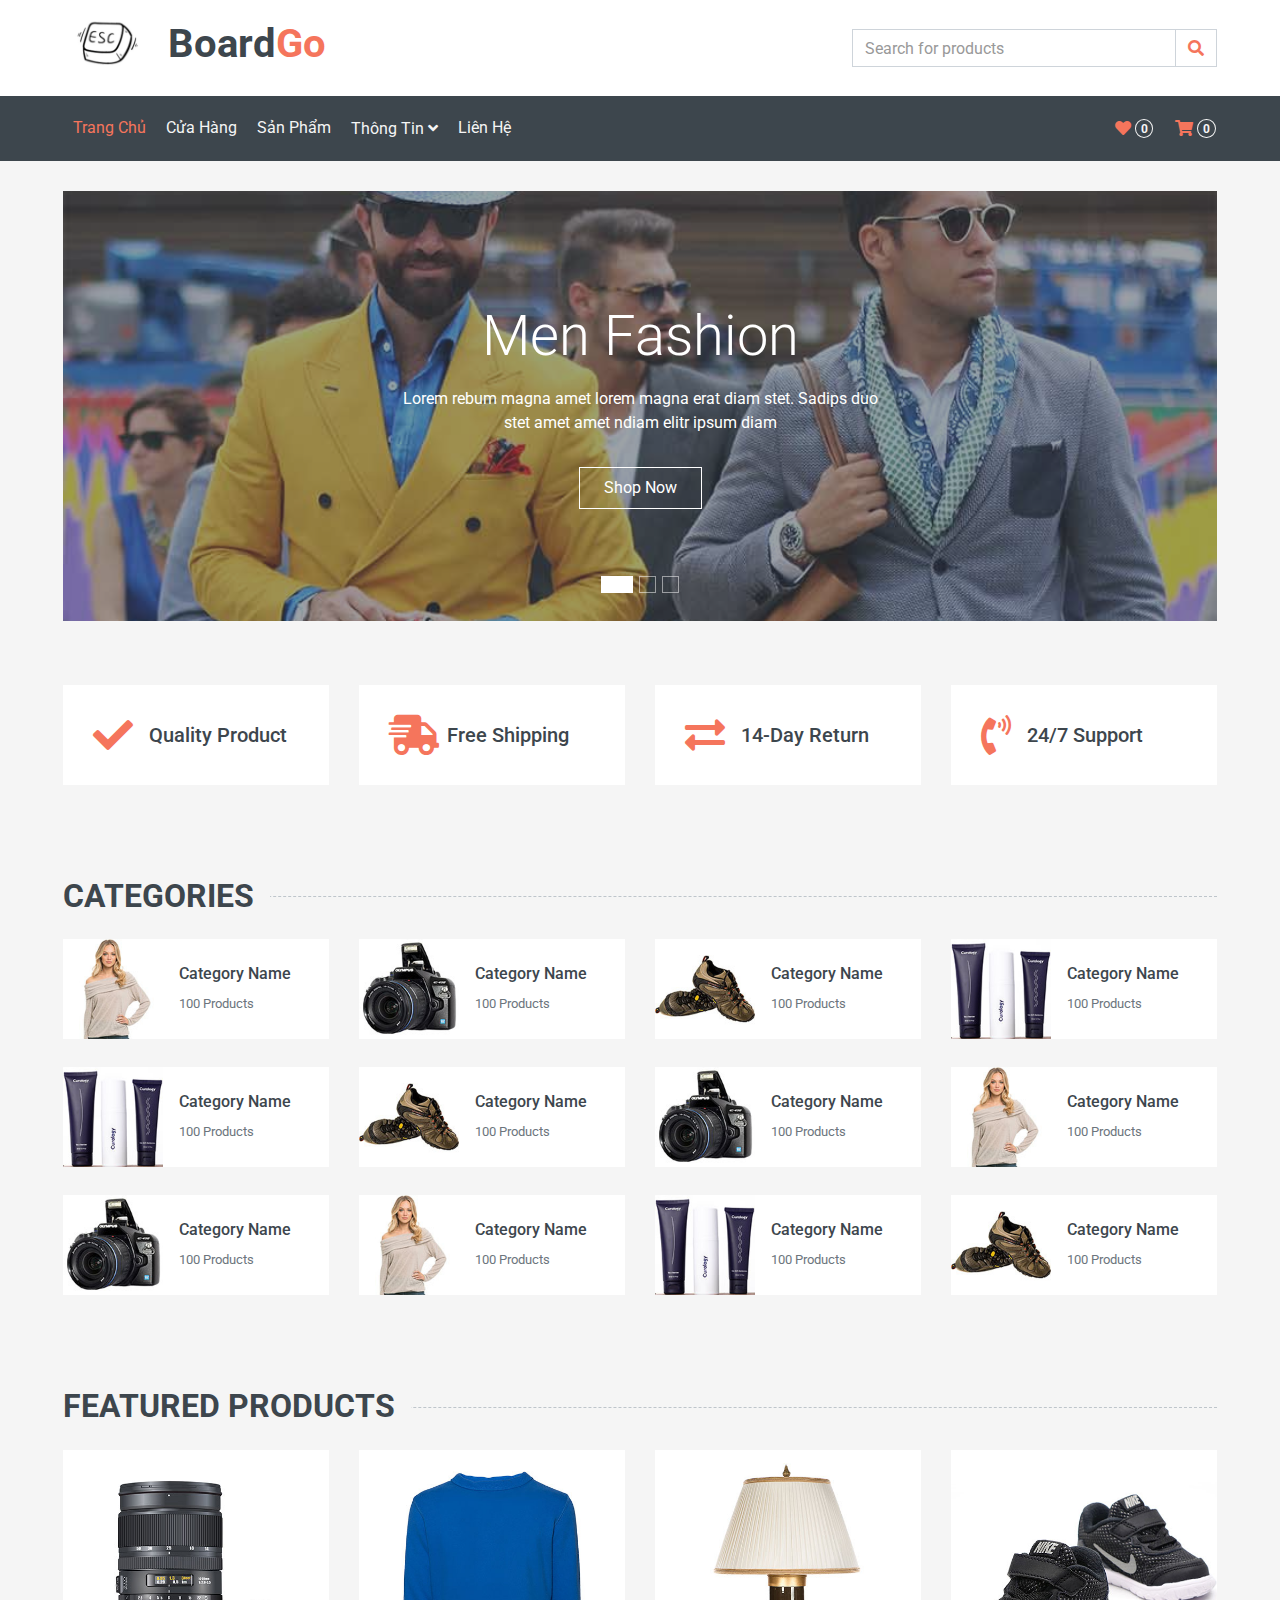
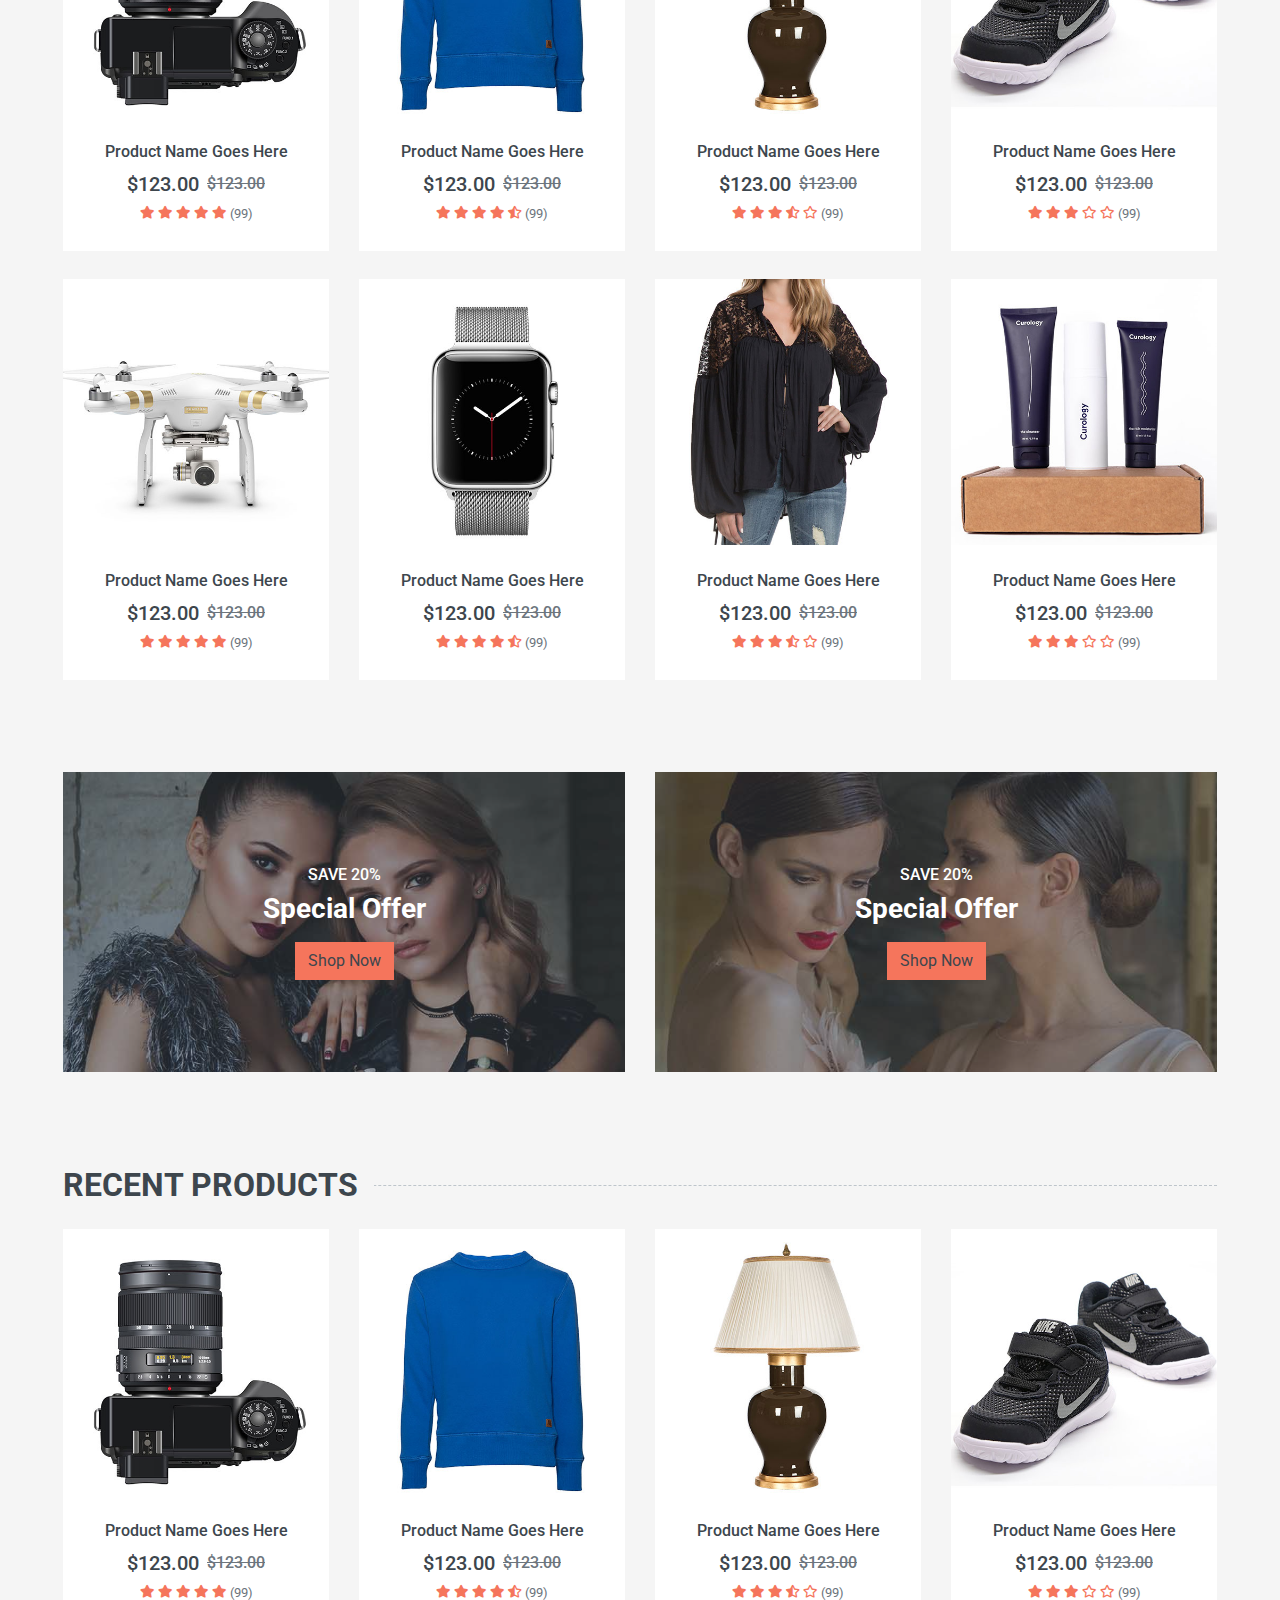
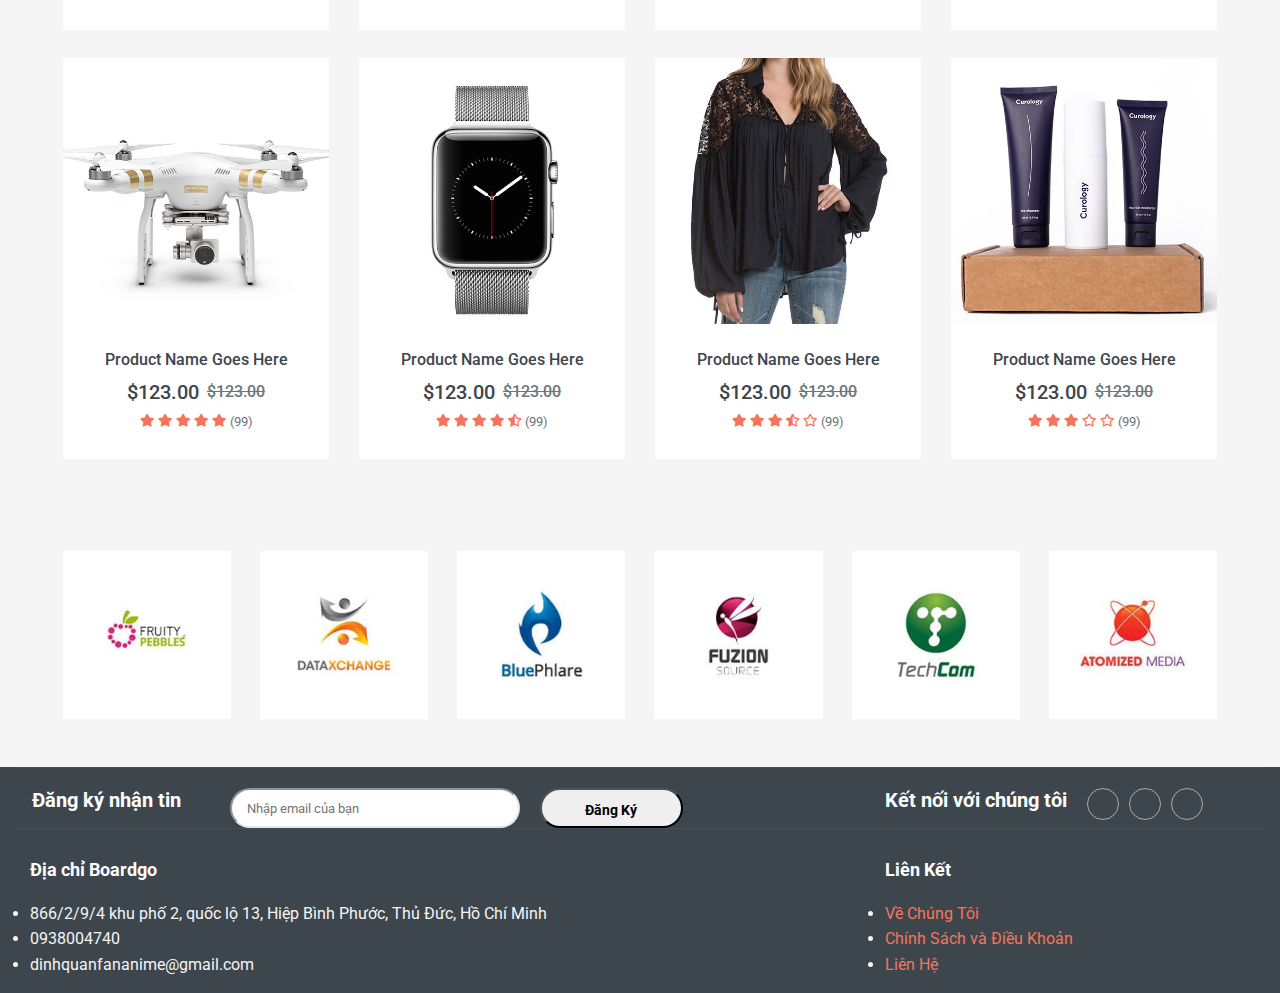
==== commit 61a15ed3: "cap nhat ngay 27/9" ====
--- a/index.html
+++ b/index.html
@@ -3,14 +3,14 @@
 
 <head>
     <meta charset="utf-8">
-    <title>MultiShop - Online Shop Website Template</title>
+    <title>BoardGo</title>
     <meta content="width=device-width, initial-scale=1.0" name="viewport">
     <meta content="Free HTML Templates" name="keywords">
     <meta content="Free HTML Templates" name="description">
     <link rel="stylesheet" href="./main.css">
 
     <!-- Favicon -->
-    <link href="img/favicon.ico" rel="icon">
+    <link href="image/logo.png" rel="icon">
 
     <!-- Google Web Fonts -->
     <link rel="preconnect" href="https://fonts.gstatic.com">
@@ -29,13 +29,17 @@
 
 <body>
     <!-- Topbar Start -->
-    <div class="container-fluid">
-        
-        <div class="row align-items-center bg-light py-3 px-xl-5 d-none d-lg-flex">
+    <div class="container-fluid ">
+        <div class="row align-items-center bg-light px-xl-5 d-none d-lg-flex flex-between">
             <div class="col-lg-4">
                 <a href="" class="text-decoration-none">
-                    <span class="h1 text-uppercase text-primary bg-dark px-2">BoardGo</span>
-                    <span class="h1 text-uppercase text-dark bg-primary px-2 ml-n1">Shop</span>
+                    <div class="row">
+                        <div class="logo-shop">
+                            <img src="./image/logo.png" alt="logoweb">
+                        </div>
+                        <!-- <span class="h1 text-uppercase text-primary bg-dark px-2">BoardGo</span> -->
+                        <span class="h1 text-center align-center-logo ">Board<span class="text-primary">Go</span></span>
+                    </div>
                 </a>
             </div>
             <div class="col-lg-4 col-6 text-left">
@@ -54,59 +58,32 @@
     </div>
     <!-- Topbar End -->
 
-
     <!-- Navbar Start -->
     <div class="container-fluid bg-dark mb-30">
         <div class="row px-xl-5">
-            <div class="col-lg-3 d-none d-lg-block">
-                <a class="btn d-flex align-items-center justify-content-between bg-primary w-100" data-toggle="collapse" href="#navbar-vertical" style="height: 65px; padding: 0 30px;">
-                    <h6 class="text-dark m-0"><i class="fa fa-bars mr-2"></i>Categories</h6>
-                    <i class="fa fa-angle-down text-dark"></i>
-                </a>
-                <nav class="collapse position-absolute navbar navbar-vertical navbar-light align-items-start p-0 bg-light" id="navbar-vertical" style="width: calc(100% - 30px); z-index: 999;">
-                    <div class="navbar-nav w-100">
-                        <div class="nav-item dropdown dropright">
-                            <a href="#" class="nav-link dropdown-toggle" data-toggle="dropdown">Dresses <i class="fa fa-angle-right float-right mt-1"></i></a>
-                            <div class="dropdown-menu position-absolute rounded-0 border-0 m-0">
-                                <a href="" class="dropdown-item">Men's Dresses</a>
-                                <a href="" class="dropdown-item">Women's Dresses</a>
-                                <a href="" class="dropdown-item">Baby's Dresses</a>
-                            </div>
-                        </div>
-                        <a href="" class="nav-item nav-link">Shirts</a>
-                        <a href="" class="nav-item nav-link">Jeans</a>
-                        <a href="" class="nav-item nav-link">Swimwear</a>
-                        <a href="" class="nav-item nav-link">Sleepwear</a>
-                        <a href="" class="nav-item nav-link">Sportswear</a>
-                        <a href="" class="nav-item nav-link">Jumpsuits</a>
-                        <a href="" class="nav-item nav-link">Blazers</a>
-                        <a href="" class="nav-item nav-link">Jackets</a>
-                        <a href="" class="nav-item nav-link">Shoes</a>
-                    </div>
-                </nav>
-            </div>
-            <div class="col-lg-9">
+            <div class="col-lg-12">
                 <nav class="navbar navbar-expand-lg bg-dark navbar-dark py-3 py-lg-0 px-0">
                     <a href="" class="text-decoration-none d-block d-lg-none">
-                        <span class="h1 text-uppercase text-dark bg-light px-2">Multi</span>
-                        <span class="h1 text-uppercase text-light bg-primary px-2 ml-n1">Shop</span>
+                        <!-- <span class="h1 text-uppercase text-dark bg-light px-2">Multi</span>
+                        <span class="h1 text-uppercase text-light bg-primary px-2 ml-n1">Shop</span> -->
+                        <span class="h1 text-center align-center-logo text-white ">Board<span class="text-primary">Go</span></span>
                     </a>
                     <button type="button" class="navbar-toggler" data-toggle="collapse" data-target="#navbarCollapse">
                         <span class="navbar-toggler-icon"></span>
                     </button>
                     <div class="collapse navbar-collapse justify-content-between" id="navbarCollapse">
                         <div class="navbar-nav mr-auto py-0">
-                            <a href="index.html" class="nav-item nav-link active">Home</a>
-                            <a href="shop.html" class="nav-item nav-link">Shop</a>
-                            <a href="detail.html" class="nav-item nav-link">Shop Detail</a>
+                            <a href="index.html" class="nav-item nav-link active">Trang Chủ</a>
+                            <a href="shop.html" class="nav-item nav-link">Cửa Hàng</a>
+                            <a href="detail.html" class="nav-item nav-link">Sản Phẩm</a>
                             <div class="nav-item dropdown">
-                                <a href="#" class="nav-link dropdown-toggle" data-toggle="dropdown">Pages <i class="fa fa-angle-down mt-1"></i></a>
+                                <a href="#" class="nav-link dropdown-toggle" data-toggle="dropdown">Thông Tin <i class="fa fa-angle-down mt-1"></i></a>
                                 <div class="dropdown-menu bg-primary rounded-0 border-0 m-0">
-                                    <a href="cart.html" class="dropdown-item">Shopping Cart</a>
-                                    <a href="checkout.html" class="dropdown-item">Checkout</a>
+                                    <a href="cart.html" class="dropdown-item">Giỏ Hàng</a>
+                                    <a href="checkout.html" class="dropdown-item">Thanh Toán</a>
                                 </div>
                             </div>
-                            <a href="contact.html" class="nav-item nav-link">Contact</a>
+                            <a href="contact.html" class="nav-item nav-link">Liên Hệ</a>
                         </div>
                         <div class="navbar-nav ml-auto py-0 d-none d-lg-block">
                             <a href="" class="btn px-0">
@@ -125,11 +102,10 @@
     </div>
     <!-- Navbar End -->
 
-
     <!-- Carousel Start -->
     <div class="container-fluid mb-3">
         <div class="row px-xl-5">
-            <div class="col-lg-8">
+            <div class="col-lg-12">
                 <div id="header-carousel" class="carousel slide carousel-fade mb-30 mb-lg-0" data-ride="carousel">
                     <ol class="carousel-indicators">
                         <li data-target="#header-carousel" data-slide-to="0" class="active"></li>
@@ -170,24 +146,6 @@
                     </div>
                 </div>
             </div>
-            <div class="col-lg-4">
-                <div class="product-offer mb-30" style="height: 200px;">
-                    <img class="img-fluid" src="img/offer-1.jpg" alt="">
-                    <div class="offer-text">
-                        <h6 class="text-white text-uppercase">Save 20%</h6>
-                        <h3 class="text-white mb-3">Special Offer</h3>
-                        <a href="" class="btn btn-primary">Shop Now</a>
-                    </div>
-                </div>
-                <div class="product-offer mb-30" style="height: 200px;">
-                    <img class="img-fluid" src="img/offer-2.jpg" alt="">
-                    <div class="offer-text">
-                        <h6 class="text-white text-uppercase">Save 20%</h6>
-                        <h3 class="text-white mb-3">Special Offer</h3>
-                        <a href="" class="btn btn-primary">Shop Now</a>
-                    </div>
-                </div>
-            </div>
         </div>
     </div>
     <!-- Carousel End -->
@@ -919,23 +877,23 @@
                     <div class="col-md-4 mb-5">
                         <h5 class="text-secondary text-uppercase mb-4">Quick Shop</h5>
                         <div class="d-flex flex-column justify-content-start">
-                            <a class="text-secondary mb-2" href="#"><i class="fa fa-angle-right mr-2"></i>Home</a>
+                            <a class="text-secondary mb-2" href="#"><i class="fa fa-angle-right mr-2"></i>Trang Chủ</a>
                             <a class="text-secondary mb-2" href="#"><i class="fa fa-angle-right mr-2"></i>Our Shop</a>
-                            <a class="text-secondary mb-2" href="#"><i class="fa fa-angle-right mr-2"></i>Shop Detail</a>
-                            <a class="text-secondary mb-2" href="#"><i class="fa fa-angle-right mr-2"></i>Shopping Cart</a>
-                            <a class="text-secondary mb-2" href="#"><i class="fa fa-angle-right mr-2"></i>Checkout</a>
-                            <a class="text-secondary" href="#"><i class="fa fa-angle-right mr-2"></i>Contact Us</a>
+                            <a class="text-secondary mb-2" href="#"><i class="fa fa-angle-right mr-2"></i>Sản Phẩm</a>
+                            <a class="text-secondary mb-2" href="#"><i class="fa fa-angle-right mr-2"></i>Giỏ Hàng</a>
+                            <a class="text-secondary mb-2" href="#"><i class="fa fa-angle-right mr-2"></i>Thanh Toán</a>
+                            <a class="text-secondary" href="#"><i class="fa fa-angle-right mr-2"></i>Liên Hệ</a>
                         </div>
                     </div>
                     <div class="col-md-4 mb-5">
                         <h5 class="text-secondary text-uppercase mb-4">My Account</h5>
                         <div class="d-flex flex-column justify-content-start">
-                            <a class="text-secondary mb-2" href="#"><i class="fa fa-angle-right mr-2"></i>Home</a>
+                            <a class="text-secondary mb-2" href="#"><i class="fa fa-angle-right mr-2"></i>Trang Chủ</a>
                             <a class="text-secondary mb-2" href="#"><i class="fa fa-angle-right mr-2"></i>Our Shop</a>
-                            <a class="text-secondary mb-2" href="#"><i class="fa fa-angle-right mr-2"></i>Shop Detail</a>
-                            <a class="text-secondary mb-2" href="#"><i class="fa fa-angle-right mr-2"></i>Shopping Cart</a>
-                            <a class="text-secondary mb-2" href="#"><i class="fa fa-angle-right mr-2"></i>Checkout</a>
-                            <a class="text-secondary" href="#"><i class="fa fa-angle-right mr-2"></i>Contact Us</a>
+                            <a class="text-secondary mb-2" href="#"><i class="fa fa-angle-right mr-2"></i>Sản Phẩm</a>
+                            <a class="text-secondary mb-2" href="#"><i class="fa fa-angle-right mr-2"></i>Giỏ Hàng</a>
+                            <a class="text-secondary mb-2" href="#"><i class="fa fa-angle-right mr-2"></i>Thanh Toán</a>
+                            <a class="text-secondary" href="#"><i class="fa fa-angle-right mr-2"></i>Liên Hệ</a>
                         </div>
                     </div>
                     <div class="col-md-4 mb-5">
